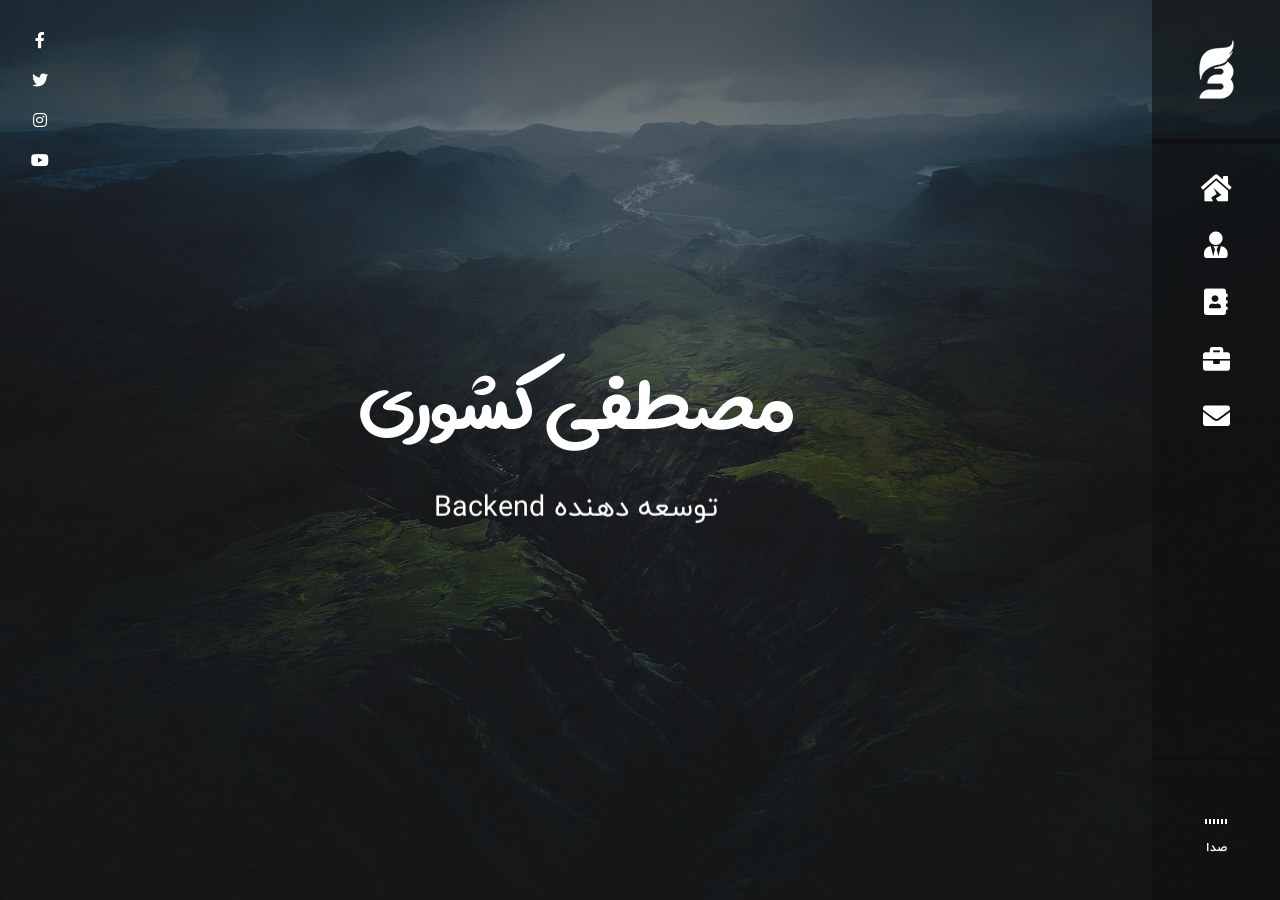
==== index.html @ 5ad23dbb "Initial commit" ====
<!DOCTYPE html>
<html dir="rtl" lang="fa">

<head>

    <!-- Meta -->
    <meta charset="UTF-8">
    <meta content="width=device-width, initial-scale=1.0" name="viewport">
    <meta content="ie=edge" http-equiv="X-UA-Compatible">

    <!-- Title -->
    <title>مصطفی کشوری | Mostafa Keshvary</title>

    <!-- CSS Plugins -->
    <link href="css/plugins/bootstrap.min.css" rel="stylesheet">
    <link href="css/plugins/font-awesome.css" rel="stylesheet">
    <link href="css/plugins/magnific-popup.css" rel="stylesheet">
    <link href="css/plugins/simplebar.css" rel="stylesheet">
    <link href="css/plugins/owl.carousel.min.css" rel="stylesheet">
    <link href="css/plugins/owl.theme.default.min.css" rel="stylesheet">
    <link href="css/plugins/jquery.animatedheadline.css" rel="stylesheet">

    <!-- CSS Base -->
    <link class="theme-st" href="css/style-dark.css" rel="stylesheet">

    <!-- Settings Style -->
    <link class="pos-nav" href="css/settings/right-nav.css" rel="stylesheet">
    <link class="box-bd" href="css/settings/box/box.css" rel="stylesheet">
    <link class="box-st" href="css/settings/box/circle.css" rel="stylesheet">
    <link class="box-tl" href="css/settings/title/title.css" rel="stylesheet">
    <link class="style-cl" href="css/settings/color/green-color.css" rel="stylesheet">

    <link href="setting/style-demo.css" rel="stylesheet">

    <!-- Icon and Color -->
    <link href="img/favicon.png" rel="shortcut icon" type="image/png">
    <meta content="#0e0f10" name="theme-color">

</head>

<body>

<!-- Preloader -->
<div id="preloader">
    <div class="loading-area">
        <div class="circle"></div>
    </div>
    <div class="left-side"></div>
    <div class="right-side"></div>
</div>

<!-- Main Site -->
<div id="home">
    <div id="about">
        <div id="resume">
            <div id="portfolio">
                <div id="blog">
                    <div id="contact">

                        <div class="header-mobile">
                            <a class="header-toggle"><i class="fas fa-bars"></i></a>
                        </div>

                        <!-- Left Block -->
                        <nav class="header-main" data-simplebar>

                            <!-- Logo -->
                            <div class="logo">
                                <img alt="" src="img/logo.png">
                            </div>

                            <ul>
                                <li data-position="top" data-tooltip="خانه">
                                    <a class="icon-h fas fa-house-damage" href="#home"></a>
                                </li>
                                <li data-position="top" data-tooltip="درباره">
                                    <a class="icon-a fas fa-user-tie" href="#about"></a>
                                </li>
                                <li data-position="top" data-tooltip="رزومه">
                                    <a class="icon-r fas fa-address-book" href="#resume"></a>
                                </li>
                                <li data-position="top" data-tooltip="نمونه‌کارها">
                                    <a class="icon-p fas fa-briefcase" href="#portfolio"></a>
                                </li>
                                <li data-position="bottom" data-tooltip="تماس">
                                    <a class="icon-c fas fa-envelope" href="#contact"></a>
                                </li>
                            </ul>

                            <!-- Sound wave -->
                            <a class="music-bg">
                                <div class="lines">
                                    <span></span>
                                    <span></span>
                                    <span></span>
                                    <span></span>
                                    <span></span>
                                    <span></span>
                                </div>
                                <p> صدا </p>
                            </a>
                        </nav>

                        <!-- Home Section -->
                        <div class="pt-home">

                            <div>
                                <div class="glitch"></div>
                            </div>

                            <section>

                                <!-- Banner -->
                                <div class="banner">
                                    <h1>مصطفی کشوری</h1>
                                    <p class="cd-headline rotate-1">
											<span class="cd-words-wrapper">
												<b class="is-visible">توسعه دهنده Backend</b>
												<b>فریلنسر</b>
											</span>
                                    </p>
                                </div>

                                <!-- Social -->
                                <div class="social">
                                    <ul>
                                        <li><a href="#"><i class="fab fa-facebook-f"></i></a></li>
                                        <li><a href="#"><i class="fab fa-twitter"></i></a></li>
                                        <li><a href="#"><i class="fab fa-instagram"></i></a></li>
                                        <li><a href="#"><i class="fab fa-youtube"></i></a></li>
                                    </ul>
                                </div>
                            </section>
                        </div>

                        <!-- About Section -->
                        <div class="page pt-about" data-simplebar>
                            <section class="container">

                                <!-- Section Title -->
                                <div class="header-page mt-70 mob-mt">
                                    <h2>درباره من</h2>
                                    <span></span>
                                </div>

                                <!-- Personal Info Start -->
                                <div class="row mt-100">

                                    <!-- Information Block -->
                                    <div class="col-lg-12 col-sm-12">
                                        <div class="info box-1">
                                            <div class="row">
                                                <div class="col-lg-3 col-sm-4">
                                                    <div class="photo">
                                                        <img alt="" src="img/user-photo.jpg">
                                                    </div>
                                                </div>
                                                <div class="col-lg-9 col-sm-8">
                                                    <h4>جان اسنو</h4>
                                                    <div class="loc">
                                                        <i class="fas fa-map-marked-alt"></i> تبریز، ایران
                                                    </div>
                                                    <p>لورم ایپسوم متن ساختگی با تولید سادگی نامفهوم از صنعت چاپ و با
                                                        استفاده از طراحان گرافیک است. چاپگرها و متون بلکه روزنامه و مجله
                                                        در ستون و سطرآنچنان که لازم است و برای شرایط فعلی تکنولوژی مورد
                                                        نیاز و کاربردهای متنوع با هدف بهبود ابزارهای کاربردی می باشد.
                                                        کتابهای زیادی در شصت و سه درصد گذشته، حال و آینده شناخت فراوان
                                                        جامعه
                                                    </p>
                                                    <p>لورم ایپسوم متن ساختگی با تولید سادگی نامفهوم از صنعت چاپ و با
                                                        استفاده از طراحان گرافیک است. چاپگرها و متون بلکه روزنامه و مجله
                                                        در ستون و سطرآنچنان
                                                    </p>
                                                </div>

                                                <!-- Icon Info -->
                                                <div class="col-lg-3 col-sm-4">
                                                    <div class="info-icon">
                                                        <i class="fas fa-award"></i>
                                                        <div class="desc-icon">
                                                            <h6>8 سال کار</h6>
                                                            <p>تجربه</p>
                                                        </div>
                                                    </div>
                                                </div>

                                                <!-- Icon Info -->
                                                <div class="col-lg-3 col-sm-4">
                                                    <div class="info-icon">
                                                        <i class="fas fa-certificate"></i>
                                                        <div class="desc-icon">
                                                            <h6>500+ پروژه</h6>
                                                            <p>اتمام یافته</p>
                                                        </div>
                                                    </div>
                                                </div>

                                                <!-- Icon Info -->
                                                <div class="col-lg-3 col-sm-4">
                                                    <div class="info-icon">
                                                        <i class="fas fa-user-astronaut"></i>
                                                        <div class="desc-icon">
                                                            <h6>فریلنس</h6>
                                                            <p>آماده</p>
                                                        </div>
                                                    </div>
                                                </div>
                                                <div class="col-lg-3 col-sm-12 pt-50">
                                                    <a class="btn-st" href="#">دریافت رزومه</a>
                                                </div>
                                            </div>
                                        </div>
                                    </div>
                                </div>

                                <!-- Interests Row Start -->
                                <div class="row mt-100">

                                    <!-- Header Block -->
                                    <div class="col-md-12">
                                        <div class="header-box mb-50">
                                            <h3>علایق من</h3>
                                        </div>
                                    </div>

                                    <div class="col-lg-12 col-sm-12">
                                        <div class="box-2">
                                            <div class="row">
                                                <!-- Interests Item -->
                                                <div class="col-lg-3 col-sm-6">
                                                    <div class="inter-icon">
                                                        <i class="fas fa-music"></i>
                                                        <div class="desc-inter">
                                                            <h6>موزیک</h6>
                                                        </div>
                                                    </div>
                                                </div>

                                                <!-- Interests Item -->
                                                <div class="col-lg-3 col-sm-6">
                                                    <div class="inter-icon">
                                                        <i class="fas fa-route"></i>
                                                        <div class="desc-inter">
                                                            <h6>گردشگری</h6>
                                                        </div>
                                                    </div>
                                                </div>

                                                <!-- Interests Item -->
                                                <div class="col-lg-3 col-sm-6">
                                                    <div class="inter-icon">
                                                        <i class="far fa-image"></i>
                                                        <div class="desc-inter">
                                                            <h6>تصاویر</h6>
                                                        </div>
                                                    </div>
                                                </div>

                                                <!-- Interests Item -->
                                                <div class="col-lg-3 col-sm-6">
                                                    <div class="inter-icon">
                                                        <i class="fas fa-film"></i>
                                                        <div class="desc-inter">
                                                            <h6>فیلم ها</h6>
                                                        </div>
                                                    </div>
                                                </div>

                                                <!-- Interests Item -->
                                                <div class="col-lg-3 col-sm-6">
                                                    <div class="inter-icon">
                                                        <i class="fas fa-space-shuttle"></i>
                                                        <div class="desc-inter">
                                                            <h6>فضا</h6>
                                                        </div>
                                                    </div>
                                                </div>

                                                <!-- Interests Item -->
                                                <div class="col-lg-3 col-sm-6">
                                                    <div class="inter-icon">
                                                        <i class="fas fa-book"></i>
                                                        <div class="desc-inter">
                                                            <h6>کتاب ها</h6>
                                                        </div>
                                                    </div>
                                                </div>

                                                <!-- Interests Item -->
                                                <div class="col-lg-3 col-sm-6">
                                                    <div class="inter-icon">
                                                        <i class="fas fa-gamepad"></i>
                                                        <div class="desc-inter">
                                                            <h6>بازی</h6>
                                                        </div>
                                                    </div>
                                                </div>

                                                <!-- Interests Item -->
                                                <div class="col-lg-3 col-sm-6">
                                                    <div class="inter-icon">
                                                        <i class="fas fa-tree"></i>
                                                        <div class="desc-inter">
                                                            <h6>جنگل</h6>
                                                        </div>
                                                    </div>
                                                </div>
                                            </div>
                                        </div>
                                    </div>
                                </div>

                                <!-- Service Row Start -->
                                <div class="row mt-100">

                                    <!-- Header Block -->
                                    <div class="col-md-12">
                                        <div class="header-box mb-50">
                                            <h3>خدمات</h3>
                                        </div>
                                    </div>

                                    <!-- Service Item -->
                                    <div class="col-lg-6 col-sm-6">
                                        <div class="service box-1 mb-40">
                                            <i class="fas fa-desktop"></i>
                                            <h4>طراحی وب</h4>
                                            <p>لورم ایپسوم متن ساختگی با تولید سادگی نامفهوم از صنعت چاپ و با استفاده از
                                                طراحان گرافیک است. چاپگرها</p>
                                        </div>
                                    </div>

                                    <!-- Service Item -->
                                    <div class="col-lg-6 col-sm-6">
                                        <div class="service box-2 mb-40">
                                            <i class="fas fa-cogs"></i>
                                            <h4>توسعه وب</h4>
                                            <p>لورم ایپسوم متن ساختگی با تولید سادگی نامفهوم از صنعت چاپ و با استفاده از
                                                طراحان گرافیک است. چاپگرها</p>
                                        </div>
                                    </div>

                                    <!-- Service Item -->
                                    <div class="col-lg-6 col-sm-6">
                                        <div class="service box-2 mb-40">
                                            <i class="fas fa-mobile-alt"></i>
                                            <h4>طراحی واکنشگرا</h4>
                                            <p>لورم ایپسوم متن ساختگی با تولید سادگی نامفهوم از صنعت چاپ و با استفاده از
                                                طراحان گرافیک است. چاپگرها</p>
                                        </div>
                                    </div>

                                    <!-- Service Item -->
                                    <div class="col-lg-6 col-sm-6">
                                        <div class="service box-1 mb-40">
                                            <i class="fas fa-medkit"></i>
                                            <h4>پشتیبانی سریع</h4>
                                            <p>لورم ایپسوم متن ساختگی با تولید سادگی نامفهوم از صنعت چاپ و با استفاده از
                                                طراحان گرافیک است. چاپگرها</p>
                                        </div>
                                    </div>
                                </div>

                                <!-- Testimonial Row Start -->
                                <div class="row testimonial mt-60">

                                    <!-- Header Block -->
                                    <div class="col-md-12">
                                        <div class="header-box mb-50">
                                            <h3>دیدگاه مشتریان</h3>
                                        </div>
                                    </div>

                                    <div class="owl-carousel owl-theme">

                                        <!-- Testimonail Item -->
                                        <div class="testimonial-item">
                                            <div class="media">
                                                <img alt="" src="img/testimonials/testimonial-1.jpg">
                                                <div class="content">
                                                    <h4>تونی استارک</h4>
                                                    <p>توسعه وب</p>
                                                </div>
                                                <ul class="rating">
                                                    <li><i class="far fa-star"></i></li>
                                                    <li><i class="far fa-star"></i></li>
                                                    <li><i class="far fa-star"></i></li>
                                                    <li><i class="far fa-star"></i></li>
                                                    <li><i class="far fa-star"></i></li>
                                                </ul>
                                            </div>
                                            <div class="comment pt-30">
                                                <p>
                                                    لورم ایپسوم متن ساختگی با تولید سادگی نامفهوم از صنعت چاپ و با
                                                    استفاده از طراحان گرافیک است. چاپگرها و متون بلکه روزنامه و مجله در
                                                    ستون و سطرآنچنان که لازم است و برای شرایط فعلی تکنولوژی مورد نیاز و
                                                    کاربردهای متنوع با هدف بهبود ابزارهای کاربردی می باشد. کتابهای
                                                </p>
                                            </div>
                                        </div>

                                        <!-- Testimonail Item -->
                                        <div class="testimonial-item">
                                            <div class="media">
                                                <img alt="" src="img/testimonials/testimonial-2.jpg">
                                                <div class="content">
                                                    <h4>استیو راجرز</h4>
                                                    <p>طراح رابط کاربری</p>
                                                </div>
                                                <ul class="rating">
                                                    <li><i class="far fa-star"></i></li>
                                                    <li><i class="far fa-star"></i></li>
                                                    <li><i class="far fa-star"></i></li>
                                                    <li><i class="far fa-star"></i></li>
                                                    <li><i class="far fa-star-half"></i></li>
                                                </ul>
                                            </div>
                                            <div class="comment pt-30">
                                                <p>
                                                    لورم ایپسوم متن ساختگی با تولید سادگی نامفهوم از صنعت چاپ و با
                                                    استفاده از طراحان گرافیک است. چاپگرها و متون بلکه روزنامه و مجله در
                                                    ستون و سطرآنچنان که لازم است و برای شرایط فعلی تکنولوژی مورد نیاز و
                                                    کاربردهای متنوع با هدف بهبود ابزارهای کاربردی می باشد. کتابهای
                                                </p>
                                            </div>
                                        </div>

                                        <!-- Testimonail Item -->
                                        <div class="testimonial-item">
                                            <div class="media">
                                                <img alt="" src="img/testimonials/testimonial-3.jpg">
                                                <div class="content">
                                                    <h4>اولیور کویین</h4>
                                                    <p>طراح رابط کاربری</p>
                                                </div>
                                                <ul class="rating">
                                                    <li><i class="far fa-star"></i></li>
                                                    <li><i class="far fa-star"></i></li>
                                                    <li><i class="far fa-star"></i></li>
                                                    <li><i class="far fa-star"></i></li>
                                                </ul>
                                            </div>
                                            <div class="comment pt-30">
                                                <p>
                                                    لورم ایپسوم متن ساختگی با تولید سادگی نامفهوم از صنعت چاپ و با
                                                    استفاده از طراحان گرافیک است. چاپگرها و متون بلکه روزنامه و مجله در
                                                    ستون و سطرآنچنان که لازم است و برای شرایط فعلی تکنولوژی مورد نیاز و
                                                    کاربردهای متنوع با هدف بهبود ابزارهای کاربردی می باشد. کتابهای
                                                </p>
                                            </div>
                                        </div>
                                    </div>
                                </div>

                                <!-- Price Row Start -->
                                <div class="row mt-100 mb-60">

                                    <!-- Header Block -->
                                    <div class="col-md-12">
                                        <div class="header-box mb-90">
                                            <h3>قیمت ها</h3>
                                        </div>
                                    </div>

                                    <!-- Price Item -->
                                    <div class="col-lg-4 col-sm-12">
                                        <div class="price box-1">
                                            <div class="head-price">
                                                <i class="fa fa-user"></i>
                                                <h4>پایه</h4>
                                            </div>
                                            <div class="body-price">
                                                <div class="price-plan">
                                                    <span class="period">ماهانه</span>
                                                    <span class="number">25,000</span>
                                                    <span class="currency">تومان</span>
                                                </div>
                                                <div class="list-price">
                                                    <ul>
                                                        <li>طراحی وب</li>
                                                        <li>توسعه وب</li>
                                                        <li class="disable">طراحی واکنشگرا</li>
                                                        <li class="disable">توسعه بازی</li>
                                                    </ul>
                                                </div>
                                            </div>
                                            <div class="footer-price">
                                                <a class="btn-st" href="#">هم اکنون بخرید</a>
                                            </div>
                                        </div>
                                    </div>

                                    <!-- Price Item -->
                                    <div class="col-lg-4 col-sm-12">
                                        <div class="price box-2">
                                            <div class="head-price">
                                                <i class="fa fa-briefcase"></i>
                                                <h4>استاندارد</h4>
                                            </div>
                                            <div class="body-price">
                                                <div class="price-plan">
                                                    <span class="period">ماهانه</span>
                                                    <span class="number">40,000</span>
                                                    <span class="currency">تومان</span>
                                                </div>
                                                <div class="list-price">
                                                    <ul>
                                                        <li>طراحی وب</li>
                                                        <li>توسعه وب</li>
                                                        <li>طراحی واکنشگرا</li>
                                                        <li class="disable">توسعه بازی</li>
                                                    </ul>
                                                </div>
                                            </div>
                                            <div class="footer-price">
                                                <a class="btn-st" href="#">هم اکنون بخرید</a>
                                            </div>
                                        </div>
                                    </div>

                                    <!-- Price Item -->
                                    <div class="col-lg-4 col-sm-12">
                                        <div class="price box-1">
                                            <div class="head-price">
                                                <i class="fa fa-globe"></i>
                                                <h4>طلایی</h4>
                                            </div>
                                            <div class="body-price">
                                                <div class="price-plan">
                                                    <span class="period">ماهانه</span>
                                                    <span class="number">55,000</span>
                                                    <span class="currency">تومان</span>
                                                </div>
                                                <div class="list-price">
                                                    <ul>
                                                        <li>طراحی وب</li>
                                                        <li>توسعه وب</li>
                                                        <li>طراحی واکنشگرا</li>
                                                        <li>توسعه بازی</li>
                                                    </ul>
                                                </div>
                                            </div>
                                            <div class="footer-price">
                                                <a class="btn-st" href="#">هم اکنون بخرید</a>
                                            </div>
                                        </div>
                                    </div>
                                </div>
                            </section>
                        </div>

                        <!-- Resume Section -->
                        <div class="page pt-resume" data-simplebar>
                            <section class="container">

                                <!-- Section Title -->
                                <div class="header-page mt-70 mob-mt">
                                    <h2>رزومه</h2>
                                    <span></span>
                                </div>

                                <!-- Experience & Education Row Start -->
                                <div class="row mt-100">

                                    <!-- Experience Column Start -->
                                    <div class="col-lg-6 col-sm-12">

                                        <!-- Header Block -->
                                        <div class="header-box mb-50">
                                            <h3>سوابق کاری</h3>
                                        </div>

                                        <div class="experience box-1">

                                            <!-- Experience Item -->
                                            <div class="item">
                                                <div class="main">
                                                    <h4>طراحی وب</h4>
                                                    <p><i class="far fa-calendar-alt"></i>1392 - 1394 | شرکت مایکروسافت
                                                    </p>
                                                </div>
                                                <p>لورم ایپسوم متن ساختگی با تولید سادگی نامفهوم از صنعت چاپ و با
                                                    استفاده از طراحان گرافیک است. چاپگرها و متون بلکه روزنامه و مجله در
                                                    ستون و سطرآنچنان که لازم است و برای شرایط فعلی تکنولوژی مورد نیاز و
                                                    کاربردهای</p>
                                            </div>

                                            <!-- Experience Item -->
                                            <div class="item">
                                                <div class="main">
                                                    <h4>توسعه رابط کاربری</h4>
                                                    <p><i class="far fa-calendar-alt"></i>1392 - 1394 | شرکت مایکروسافت
                                                    </p>
                                                </div>
                                                <p>لورم ایپسوم متن ساختگی با تولید سادگی نامفهوم از صنعت چاپ و با
                                                    استفاده از طراحان گرافیک است. چاپگرها و متون بلکه روزنامه و مجله در
                                                    ستون و سطرآنچنان که لازم است و برای شرایط فعلی تکنولوژی مورد نیاز و
                                                    کاربردهای</p>
                                            </div>

                                            <!-- Experience Item -->
                                            <div class="item">
                                                <div class="main">
                                                    <h4>توسعه وب</h4>
                                                    <p><i class="far fa-calendar-alt"></i>1392 - 1394 | شرکت مایکروسافت
                                                    </p>
                                                </div>
                                                <p>لورم ایپسوم متن ساختگی با تولید سادگی نامفهوم از صنعت چاپ و با
                                                    استفاده از طراحان گرافیک است. چاپگرها و متون بلکه روزنامه و مجله در
                                                    ستون و سطرآنچنان که لازم است و برای شرایط فعلی تکنولوژی مورد نیاز و
                                                    کاربردهای</p>
                                            </div>
                                        </div>
                                    </div>

                                    <!-- Education Column Start -->
                                    <div class="col-lg-6 col-sm-12">

                                        <!-- Header Block -->
                                        <div class="header-box mb-50 mob-box-mt">
                                            <h3>سوابق تحصیلی</h3>
                                        </div>

                                        <div class="experience box-2">

                                            <!-- Education Item -->
                                            <div class="item">
                                                <div class="main">
                                                    <h4>دکتری</h4>
                                                    <p><i class="far fa-calendar-alt"></i>1392 - 1394 | علوم کامپیوتر
                                                    </p>
                                                </div>
                                                <p>لورم ایپسوم متن ساختگی با تولید سادگی نامفهوم از صنعت چاپ و با
                                                    استفاده از طراحان گرافیک است. چاپگرها و متون بلکه روزنامه و مجله در
                                                    ستون و سطرآنچنان که لازم است و برای شرایط فعلی تکنولوژی مورد نیاز و
                                                    کاربردهای</p>
                                            </div>

                                            <!-- Education Item -->
                                            <div class="item">
                                                <div class="main">
                                                    <h4>فوق لیسانس</h4>
                                                    <p><i class="far fa-calendar-alt"></i>1394 - 1396 | علوم کامپیوتر
                                                    </p>
                                                </div>
                                                <p>لورم ایپسوم متن ساختگی با تولید سادگی نامفهوم از صنعت چاپ و با
                                                    استفاده از طراحان گرافیک است. چاپگرها و متون بلکه روزنامه و مجله در
                                                    ستون و سطرآنچنان که لازم است و برای شرایط فعلی تکنولوژی مورد نیاز و
                                                    کاربردهای</p>
                                            </div>

                                            <!-- Education Item -->
                                            <div class="item">
                                                <div class="main">
                                                    <h4>فارغ التحصیلی</h4>
                                                    <p><i class="far fa-calendar-alt"></i>1396 - 1398 | علوم کامپیوتر
                                                    </p>
                                                </div>
                                                <p>لورم ایپسوم متن ساختگی با تولید سادگی نامفهوم از صنعت چاپ و با
                                                    استفاده از طراحان گرافیک است. چاپگرها و متون بلکه روزنامه و مجله در
                                                    ستون و سطرآنچنان که لازم است و برای شرایط فعلی تکنولوژی مورد نیاز و
                                                    کاربردهای</p>
                                            </div>
                                        </div>
                                    </div>
                                </div>

                                <!-- Skills Row Start -->
                                <div class="row mt-100">

                                    <!-- Header Block -->
                                    <div class="col-md-12">
                                        <div class="header-box mb-50">
                                            <h3>مهارت ها</h3>
                                        </div>
                                    </div>
                                </div>

                                <div class="box-1 skills">
                                    <div class="row">
                                        <div class="col-md-6">

                                            <!-- Skill Item -->
                                            <div class="skill-item">
                                                <h4 class="progress-title">HTML5</h4>
                                                <div class="progress">
                                                    <div class="progress-bar" style="width:98%">
                                                        <div class="progress-value">98%</div>
                                                    </div>
                                                </div>
                                            </div>

                                            <!-- Skill Item -->
                                            <div class="skill-item">
                                                <h4 class="progress-title">CSS3</h4>
                                                <div class="progress">
                                                    <div class="progress-bar" style="width:85%">
                                                        <div class="progress-value">85%</div>
                                                    </div>
                                                </div>
                                            </div>

                                            <!-- Skill Item -->
                                            <div class="skill-item">
                                                <h4 class="progress-title">Javascript</h4>
                                                <div class="progress">
                                                    <div class="progress-bar" style="width:90%">
                                                        <div class="progress-value">90%</div>
                                                    </div>
                                                </div>
                                            </div>

                                            <!-- Skill Item -->
                                            <div class="skill-item">
                                                <h4 class="progress-title">طراح رابط کاربری</h4>
                                                <div class="progress">
                                                    <div class="progress-bar" style="width:77%">
                                                        <div class="progress-value">77%</div>
                                                    </div>
                                                </div>
                                            </div>
                                        </div>

                                        <div class="col-md-6">
                                            <div class="row">

                                                <!-- Skill Item -->
                                                <div class="col-lg-6 col-sm-6 skill-chart">
                                                    <div class="chart" data-bar-color="#fff" data-percent="80"> 80% <p>
                                                        PHP</p>
                                                    </div>
                                                </div>

                                                <!-- Skill Item -->
                                                <div class="col-lg-6 col-sm-6 skill-chart">
                                                    <div class="chart" data-bar-color="#fff" data-percent="70"> 70% <p>
                                                        Illustrator</p>
                                                    </div>
                                                </div>

                                                <!-- Skill Item -->
                                                <div class="col-lg-6 col-sm-6 skill-chart">
                                                    <div class="chart" data-bar-color="#fff" data-percent="60"> 60% <p>
                                                        فتوشاپ</p>
                                                    </div>
                                                </div>

                                                <!-- Skill Item -->
                                                <div class="col-lg-6 col-sm-6 skill-chart">
                                                    <div class="chart" data-bar-color="#fff" data-percent="90"> 90% <p>
                                                        AngularJS</p>
                                                    </div>
                                                </div>
                                            </div>
                                        </div>
                                    </div>
                                </div>

                                <!-- Work Process Row Start -->
                                <div class="row mt-100">

                                    <!-- Header Block -->
                                    <div class="col-md-12">
                                        <div class="header-box mb-50">
                                            <h3>پروسه کاری من</h3>
                                        </div>
                                    </div>
                                </div>

                                <div class="box-2 work-process mb-100">
                                    <div class="row">
                                        <div class="col-lg-4 col-sm-12 ltr">

                                            <!-- Working Process Item-->
                                            <div class="single-wp width-sm process-1">
                                                <p class="wp-step">01</p>
                                                <h4 class="wp-title">بررسی ایده</h4>
                                                <p>لورم ایپسوم متن ساختگی با تولید سادگی نامفهوم از صنعت چاپ و با
                                                    استفاده از طراحان</p>
                                            </div>

                                            <!-- Working Process Item-->
                                            <div class="single-wp width-sm process-2">
                                                <p class="wp-step">02</p>
                                                <h4 class="wp-title">ارائه طرح اولیه</h4>
                                                <p>لورم ایپسوم متن ساختگی با تولید سادگی نامفهوم از صنعت چاپ و با
                                                    استفاده از طراحان</p>
                                            </div>
                                        </div>

                                        <div class="col-lg-4 hidden-sm">

                                            <!-- Working Process Circle-->
                                            <div class="wp-circle">
                                                <h4>پروسه کاری</h4>
                                                <span class="dots top-l"></span>
                                                <span class="dots bottom-l"></span>
                                                <span class="dots top-r"></span>
                                                <span class="dots bottom-r"></span>
                                            </div>
                                        </div>

                                        <div class="col-lg-4 col-sm-12 rtl">

                                            <!-- Working Process Item-->
                                            <div class="single-wp width-sm process-3">
                                                <p class="wp-step">03</p>
                                                <h4 class="wp-title">طرح اولیه وب</h4>
                                                <p>لورم ایپسوم متن ساختگی با تولید سادگی نامفهوم از صنعت چاپ و با
                                                    استفاده از طراحان</p>
                                            </div>

                                            <!-- Working Process Item-->
                                            <div class="single-wp width-sm process-4">
                                                <p class="wp-step">04</p>
                                                <h4 class="wp-title">طرح نهایی</h4>
                                                <p>لورم ایپسوم متن ساختگی با تولید سادگی نامفهوم از صنعت چاپ و با
                                                    استفاده از طراحان</p>
                                            </div>
                                        </div>
                                    </div>
                                </div>
                            </section>
                        </div>

                        <!-- Portfolio Section -->
                        <div class="page pt-portfolio" data-simplebar>
                            <section class="container">

                                <!-- Section Title -->
                                <div class="header-page mt-70 mob-mt">
                                    <h2>نمونه‌کارها</h2>
                                    <span></span>
                                </div>

                                <!-- Portfolio Filter Row Start -->
                                <div class="row mt-100">
                                    <div class="col-lg-12 col-sm-12 portfolio-filter">
                                        <ul>
                                            <li class="active" data-filter="*">همه</li>
                                            <li data-filter=".brand">برند</li>
                                            <li data-filter=".design">طراحی</li>
                                            <li data-filter=".graphic">گرافیک</li>
                                        </ul>
                                    </div>
                                </div>

                                <!-- Portfolio Item Row Start -->
                                <div class="row portfolio-items mt-100 mb-100">

                                    <!-- Portfolio Item -->
                                    <div class="item col-lg-4 col-sm-6 graphic">
                                        <figure>
                                            <img alt="" src="img/portfolio/img-1.jpg">
                                            <figcaption>
                                                <h3>نام پروژه</h3>
                                                <p>گرافیک</p><i class="fas fa-image"></i>
                                                <a class="image-link" href="img/portfolio/img-1.jpg"></a>
                                            </figcaption>
                                        </figure>
                                    </div>

                                    <!-- Portfolio Item -->
                                    <div class="item col-lg-4 col-sm-6 design">
                                        <figure>
                                            <img alt="" src="img/portfolio/img-2.jpg">
                                            <figcaption>
                                                <h3>نام پروژه</h3>
                                                <p>طراحی</p><i class="fas fa-image"></i>
                                                <a class="image-link" href="img/portfolio/img-2.jpg"></a>
                                            </figcaption>
                                        </figure>
                                    </div>

                                    <!-- Portfolio Item -->
                                    <div class="item col-lg-4 col-sm-6 brand">
                                        <figure>
                                            <img alt="" src="img/portfolio/img-3.jpg">
                                            <figcaption>
                                                <h3>نام پروژه</h3>
                                                <p>گرافیک</p><i class="fas fa-video"></i>
                                                <a class="video-link" href="video/video-iframe.html"></a>
                                            </figcaption>
                                        </figure>
                                    </div>

                                    <!-- Portfolio Item -->
                                    <div class="item col-lg-4 col-sm-6 graphic">
                                        <figure>
                                            <img alt="" src="img/portfolio/img-4.jpg">
                                            <figcaption>
                                                <h3>نام پروژه</h3>
                                                <p>طراحی</p><i class="fas fa-image"></i>
                                                <a class="image-link" href="img/portfolio/img-4.jpg"></a>
                                            </figcaption>
                                        </figure>
                                    </div>

                                    <!-- Portfolio Item -->
                                    <div class="item col-lg-4 col-sm-6 design">
                                        <figure>
                                            <img alt="" src="img/portfolio/img-5.jpg">
                                            <figcaption>
                                                <h3>نام پروژه</h3>
                                                <p>طراحی</p><i class="fas fa-video"></i>
                                                <a class="video-link" href="video/video-iframe.html"></a>
                                            </figcaption>
                                        </figure>
                                    </div>

                                    <!-- Portfolio Item -->
                                    <div class="item col-lg-4 col-sm-6 brand">
                                        <figure>
                                            <img alt="" src="img/portfolio/img-6.jpg">
                                            <figcaption>
                                                <h3>نام پروژه</h3>
                                                <p>برند</p><i class="fas fa-image"></i>
                                                <a class="image-link" href="img/portfolio/img-6.jpg"></a>
                                            </figcaption>
                                        </figure>
                                    </div>

                                    <!-- Portfolio Item -->
                                    <div class="item col-lg-4 col-sm-6 graphic">
                                        <figure>
                                            <img alt="" src="img/portfolio/img-7.jpg">
                                            <figcaption>
                                                <h3>نام پروژه</h3>
                                                <p>برند</p><i class="fas fa-image"></i>
                                                <a class="image-link" href="img/portfolio/img-7.jpg"></a>
                                            </figcaption>
                                        </figure>
                                    </div>

                                    <!-- Portfolio Item -->
                                    <div class="item col-lg-4 col-sm-6 design">
                                        <figure>
                                            <img alt="" src="img/portfolio/img-8.jpg">
                                            <figcaption>
                                                <h3>نام پروژه</h3>
                                                <p>برند</p><i class="fas fa-image"></i>
                                                <a class="image-link" href="img/portfolio/img-8.jpg"></a>
                                            </figcaption>
                                        </figure>
                                    </div>

                                    <!-- Portfolio Item -->
                                    <div class="item col-lg-4 col-sm-6 brand">
                                        <figure>
                                            <img alt="" src="img/portfolio/img-9.jpg">
                                            <figcaption>
                                                <h3>نام پروژه</h3>
                                                <p>گرافیک</p><i class="fas fa-image"></i>
                                                <a class="image-link" href="img/portfolio/img-9.jpg"></a>
                                            </figcaption>
                                        </figure>
                                    </div>
                                </div>
                            </section>
                        </div>

                        <!-- Contact Section -->
                        <div class="page pt-contact" data-simplebar>
                            <section class="container">

                                <!-- Section Title -->
                                <div class="header-page mt-70 mob-mt">
                                    <h2>تماس</h2>
                                    <span></span>
                                </div>

                                <!-- Contact Info -->
                                <div class="box-2 contact-info">
                                    <div class="row">
                                        <div class="col-lg-4 col-sm-12 info">
                                            <i class="fas fa-paper-plane"></i>
                                            <p>example@example.com</p>
                                            <span>ایمیل</span>
                                        </div>
                                        <div class="col-lg-4 col-sm-12 info">
                                            <i class="fas fa-map-marker-alt"></i>
                                            <p>تبریز، فلکه دانشگاه، برج بلور، طبقه 567</p>
                                            <span>آدرس</span>
                                        </div>
                                        <div class="col-lg-4 col-sm-12 info">
                                            <i class="fas fa-phone"></i>
                                            <p><span class="ltr-text">(+98) 123 456 7890</span></p>
                                            <span>تلفن</span>
                                        </div>
                                    </div>
                                </div>

                                <!--Google Map Start-->
                                <div class="google-map box-1 mt-100 mb-100">
                                    <div class="row">
                                        <div class="col-lg-12">
                                            <div id="map">
                                                <iframe allowfullscreen
                                                        frameborder="0" height="450"
                                                        src="https://www.google.com/maps/embed?pb=!1m18!1m12!1m3!1d7915.525673176609!2d46.32542404246615!3d38.06389198146334!2m3!1f0!2f0!3f0!3m2!1i1024!2i768!4f13.1!3m3!1m2!1s0x0%3A0x0!2zMzjCsDAzJzUzLjgiTiA0NsKwMTknMzkuNCJF!5e0!3m2!1sen!2s!4v1545664085241"
                                                        style="border:0"
                                                        width="600"></iframe>
                                            </div>
                                        </div>
                                    </div>
                                </div>
                            </section>
                        </div>

                    </div>
                </div>
            </div>
        </div>
    </div>
</div>

<!-- All Script -->
<script src="js/jquery.min.js"></script>
<script src="js/isotope.pkgd.min.js"></script>
<script src="js/bootstrap.min.js"></script>
<script src="js/simplebar.js"></script>
<script src="js/owl.carousel.min.js"></script>
<script src="js/jquery.magnific-popup.min.js"></script>
<script src="js/jquery.animatedheadline.min.js"></script>
<script src="js/jquery.easypiechart.js"></script>
<script src="js/jquery.validation.js"></script>
<script src="js/tilt.js"></script>
<script src="js/main.js"></script>

<!-- Page Script -->
<script src="js/mgGlitch.min.js"></script>

<script>
    $(".glitch").mgGlitch({
        destroy: false,
        glitch: true,
        scale: true,
        blend: true,
        blendModeType: "hue",
        glitch1TimeMin: 200,
        glitch1TimeMax: 400,
        glitch2TimeMin: 10,
        glitch2TimeMax: 100
    });
</script>

<script src="setting/main-demo.js"></script>

</body>

</html>
---- css/plugins/simplebar.css ----
[data-simplebar] {
    position: relative;
    flex-direction: column;
    flex-wrap: wrap;
    justify-content: flex-start;
    align-content: flex-start;
    align-items: flex-start;
    width: inherit;
    height: inherit;
    max-width: inherit;
    max-height: inherit;
}

.simplebar-wrapper {
    overflow: hidden;
    width: inherit;
    height: inherit;
    max-width: inherit;
    max-height: inherit;
}

.simplebar-mask {
    direction: inherit;
    position: absolute;
    overflow: hidden;
    padding: 0;
    margin: 0;
    left: 0;
    top: 0;
    bottom: 0;
    right: 0;
    width: auto !important;
    height: auto !important;
    z-index: 0;
}

.simplebar-offset {
    direction: inherit !important;
    box-sizing: inherit !important;
    resize: none !important;
    position: absolute;
    top: 0;
    left: 0;
    bottom: 0;
    right: 0;
    padding: 0;
    margin: 0;
    -webkit-overflow-scrolling: touch;
}

.simplebar-content {
    direction: inherit;
    box-sizing: border-box !important;
    position: relative;
    display: block;
    height: 100%; /* Required for horizontal native scrollbar to not appear if parent is taller than natural height */
    width: auto;
    visibility: visible;
    overflow: scroll; /* Scroll on this element otherwise element can't have a padding applied properly */
    max-width: 100%; /* Not required for horizontal scroll to trigger */
    max-height: 100%; /* Needed for vertical scroll to trigger */
}

.simplebar-placeholder {
    max-height: 100%;
    max-width: 100%;
    width: 100%;
    pointer-events: none;
}

.simplebar-height-auto-observer-wrapper {
    box-sizing: inherit !important;
    height: 100%;
    width: inherit;
    max-width: 1px;
    position: relative;
    float: left;
    max-height: 1px;
    overflow: hidden;
    z-index: -1;
    padding: 0;
    margin: 0;
    pointer-events: none;
    flex-grow: inherit;
    flex-shrink: 0;
    flex-basis: 0;
}

.simplebar-height-auto-observer {
    box-sizing: inherit;
    display: block;
    opacity: 0;
    position: absolute;
    top: 0;
    left: 0;
    height: 1000%;
    width: 1000%;
    min-height: 1px;
    min-width: 1px;
    overflow: hidden;
    pointer-events: none;
    z-index: -1;
}

.simplebar-track {
    z-index: 1;
    position: absolute;
    right: 0;
    bottom: 0;
    pointer-events: none;
}

.simplebar-scrollbar {
    position: absolute;
    right: 2px;
    width: 7px;
    min-height: 10px;
}

.simplebar-scrollbar:before {
    position: absolute;
    content: "";
    background: black;
    border-radius: 7px;
    left: 0;
    right: 0;
    opacity: 0;
    transition: opacity 0.2s linear;
}

.simplebar-track .simplebar-scrollbar.simplebar-visible:before {
    /* When hovered, remove all transitions from drag handle */
    opacity: 0.5;
    transition: opacity 0s linear;
}

.simplebar-track.simplebar-vertical {
    top: 0;
    width: 11px;
}

.simplebar-track.simplebar-vertical .simplebar-scrollbar:before {
    top: 2px;
    bottom: 2px;
}

.simplebar-track.simplebar-horizontal {
    left: 0;
    height: 11px;
}

.simplebar-track.simplebar-horizontal .simplebar-scrollbar:before {
    height: 100%;
    left: 2px;
    right: 2px;
}

.simplebar-track.simplebar-horizontal .simplebar-scrollbar {
    right: auto;
    left: 0;
    top: 2px;
    height: 7px;
    min-height: 0;
    min-width: 10px;
    width: auto;
}

/* Rtl support */
[data-simplebar-direction="rtl"] .simplebar-track.simplebar-vertical {
    right: auto;
    left: 0;
}

.hs-dummy-scrollbar-size {
    direction: rtl;
    position: fixed;
    opacity: 0;
    visibility: hidden;
    height: 500px;
    width: 500px;
    overflow-y: hidden;
    overflow-x: scroll;
}
---- css/style-dark.css ----
/* -----------------------------------------------
				CSS Styles Dark
--------------------------------------------------

    Template Name: Baha - Personal Portfolio Template

--------------------------------------------------

Table of Content

	1. Body and Core Css
	2. Section Css
	3. Menu Css
	4. Home Section
	5. About Section
	6. Resume Section
	7. Portfolio Section
	8. Blog Section
	9. Contact Section
	10. Blog Page Css
	11. Blog List Css
	12. Preloader Css
	13. Tooltip Css
	14. Responsible Css
	15. Animation Css

----------------------------------- */

/* -----------------------------------
		1. Body and Core Css
----------------------------------- */

@import url("font/primary-iran-yekan.css");
@import url("font/secondary-aviny.css");

* {
    margin: 0;
    padding: 0;
    font-family: inherit;
    outline: none !important;
    list-style: none !important;
    text-decoration: none !important;
}

*:after,
*:before {
    -webkit-box-sizing: border-box;
    box-sizing: border-box;
    padding: 0;
    margin: 0;
}

body {
    direction: rtl;
    font-family: "primary-font", "segoe ui", "tahoma";
    font-size: 14px;
    color: #fff;
    overflow: hidden;
    background-color: #0e0f10;
    -webkit-font-smoothing: antialiased;
    -moz-osx-font-smoothing: grayscale;
}

.ltr-text {
    display: inline-block;
    direction: ltr;
}

.primary-font {
    font-family: "primary-font", "segoe ui", "tahoma" !important;
}

.secondary-font {
    font-family: "secondary-font", "primary-font", "segoe ui", "tahoma" !important;
}

a {
    color: #fff;
    -webkit-transition: all .3s ease-in-out;
    transition: all .3s ease-in-out;
}

a:hover,
a:focus {
    color: #fff;
}

h1,
h2,
h3,
h4,
h5,
h6 {
    margin: 0;
    padding: 0;
    color: #fff;
    font-weight: 700;
    font-family: "secondary-font", "primary-font", "segoe ui", "tahoma";
    line-height: 1.85;
}

p {
    line-height: 2;
}

h1 {
    font-size: 70px;
}

h2 {
    font-size: 35px;
}

h3 {
    font-size: 26px;
}

h4 {
    font-size: 18px;
}

i, em {
    font-style: normal;
}

img {
    max-width: 100%;
}

blockquote {
    position: relative;
    padding: 30px;
    background-color: rgba(0, 0, 0, .5);
}

blockquote span {
    display: block;
    font-size: 14px;
    margin-top: 20px;
}

blockquote span img {
    width: 40px;
    height: 40px;
    margin-left: 10px;
    -webkit-border-radius: 50%;
    border-radius: 50%;
}

/* Button Style */
.btn-st {
    position: relative;
    display: inline-block;
    color: #fff;
    cursor: pointer;
    font-size: 18px;
    font-weight: 300;
    background-color: transparent;
    border: none;
    z-index: 2;
}

.btn-st:before {
    content: '';
    position: absolute;
    width: 40%;
    height: 200%;
    top: -50%;
    right: -15%;
    background: #0e0f10;
    padding: 0px;
    -webkit-border-radius: 10px;
    border-radius: 10px;
    z-index: -1;
    -webkit-transition: all .3s ease-in-out;
    transition: all .3s ease-in-out;
}

.btn-st:after {
    content: '';
    position: absolute;
    width: 110%;
    height: 10%;
    top: 105%;
    right: -5%;
    background: #fff;
    padding: 0px;
    z-index: 0;
    -webkit-transition: all .3s ease-in-out;
    transition: all .3s ease-in-out;
}

.btn-st:hover:before {
    -webkit-border-radius: 0;
    border-radius: 0;
    -webkit-transform: translateX(-120%) scaleX(3) scaleY(0.8);
    transform: translateX(-120%) scaleX(3) scaleY(0.8);
}

.btn-st:hover:after {
    -webkit-transform: translateX(55%) translateY(-550%) rotate(-90deg) scaleX(0.3);
    transform: translateX(55%) translateY(-550%) rotate(-90deg) scaleX(0.3);
}

.pt-about .price .footer-price .btn-st:before,
.pt-blog .blog-item .blog-btn .btn-st:before {
    height: 165%;
    top: -30%;
}

.pt-about .price .footer-price .btn-st,
.pt-blog .blog-item .blog-btn .btn-st {
    font-size: 16px;
}

/* Music Bg */
.music-bg {
    display: block;
    cursor: pointer;
    padding: 40px 0;
    text-align: center;
    border-color: #0e0f10;
    border-top: 5px solid #0e0f10;
    visibility: hidden;
    z-index: 10;
    -webkit-transition: all .3s ease;
    transition: all 0.3s ease;
}

.music-bg p {
    margin: 0;
    font-size: 13px;
    font-weight: 700;
}

.music-bg .lines {
    display: flex;
    width: 24px;
    height: 24px;
    margin: 0 auto 10px;
    align-items: flex-end;
}

.music-bg .lines span {
    display: inline-flex;
    margin: 0px 1px;
    width: 7px;
    height: 5px;
    background: #fff;
}

.audio-on .music-bg .lines span:nth-child(1) {
    -webkit-animation: musicline 2s 0.5s ease-out alternate infinite;
    animation: musicline 2s 0.5s ease-out alternate infinite;
}

.audio-on .music-bg .lines span:nth-child(2) {
    -webkit-animation: musicline 2s 1s ease-out alternate infinite;
    animation: musicline 2s 1s ease-out alternate infinite;
}

.audio-on .music-bg .lines span:nth-child(3) {
    -webkit-animation: musicline 2s 1.5s ease-out alternate infinite;
    animation: musicline 2s 1.5s ease-out alternate infinite;
}

.audio-on .music-bg .lines span:nth-child(4) {
    -webkit-animation: musicline 2s 0.25s ease-out alternate infinite;
    animation: musicline 2s 0.25s ease-out alternate infinite;
}

.audio-on .music-bg .lines span:nth-child(5) {
    -webkit-animation: musicline 2s 0.75s ease-out alternate infinite;
    animation: musicline 2s 0.75s ease-out alternate infinite;
}

.audio-on .music-bg .lines span:nth-child(6) {
    -webkit-animation: musicline 2s 1.25s ease-out alternate infinite;
    animation: musicline 2s 1.25s ease-out alternate infinite;
}

/* ---------- Margin & Padding --------- */

.mt-0 {
    margin-top: 0 !important;
}

.mt-5 {
    margin-top: 5px !important;
}

.mt-10 {
    margin-top: 10px !important;
}

.mt-15 {
    margin-top: 15px !important;
}

.mt-20 {
    margin-top: 20px !important;
}

.mt-25 {
    margin-top: 25px !important;
}

.mt-30 {
    margin-top: 30px !important;
}

.mt-35 {
    margin-top: 35px !important;
}

.mt-40 {
    margin-top: 40px !important;
}

.mt-45 {
    margin-top: 45px !important;
}

.mt-50 {
    margin-top: 50px !important;
}

.mt-55 {
    margin-top: 55px !important;
}

.mt-60 {
    margin-top: 60px !important;
}

.mt-65 {
    margin-top: 65px !important;
}

.mt-70 {
    margin-top: 70px !important;
}

.mt-75 {
    margin-top: 75px !important;
}

.mt-80 {
    margin-top: 80px !important;
}

.mt-85 {
    margin-top: 85px !important;
}

.mt-90 {
    margin-top: 90px !important;
}

.mt-95 {
    margin-top: 95px !important;
}

.mt-100 {
    margin-top: 100px !important;
}

/* Custom Margin Bottom */
.mb-0 {
    margin-bottom: 0 !important;
}

.mb-5 {
    margin-bottom: 5px !important;
}

.mb-10 {
    margin-bottom: 10px !important;
}

.mb-15 {
    margin-bottom: 15px !important;
}

.mb-20 {
    margin-bottom: 20px !important;
}

.mb-25 {
    margin-bottom: 25px !important;
}

.mb-30 {
    margin-bottom: 30px !important;
}

.mb-35 {
    margin-bottom: 35px !important;
}

.mb-40 {
    margin-bottom: 40px !important;
}

.mb-45 {
    margin-bottom: 45px !important;
}

.mb-50 {
    margin-bottom: 50px !important;
}

.mb-55 {
    margin-bottom: 55px !important;
}

.mb-60 {
    margin-bottom: 60px !important;
}

.mb-65 {
    margin-bottom: 65px !important;
}

.mb-70 {
    margin-bottom: 70px !important;
}

.mb-75 {
    margin-bottom: 75px !important;
}

.mb-80 {
    margin-bottom: 80px !important;
}

.mb-85 {
    margin-bottom: 85px !important;
}

.mb-90 {
    margin-bottom: 90px !important;
}

.mb-95 {
    margin-bottom: 95px !important;
}

.mb-100 {
    margin-bottom: 100px !important;
}

.m-0 {
    margin: 0px !important;
}

/* Custom Padding top */
.pt-0 {
    padding-top: 0 !important;
}

.pt-5 {
    padding-top: 5px !important;
}

.pt-10 {
    padding-top: 10px !important;
}

.pt-15 {
    padding-top: 15px !important;
}

.pt-20 {
    padding-top: 20px !important;
}

.pt-25 {
    padding-top: 25px !important;
}

.pt-30 {
    padding-top: 30px !important;
}

.pt-35 {
    padding-top: 35px !important;
}

.pt-40 {
    padding-top: 40px !important;
}

.pt-45 {
    padding-top: 45px !important;
}

.pt-50 {
    padding-top: 50px !important;
}

.pt-55 {
    padding-top: 55px !important;
}

.pt-60 {
    padding-top: 60px !important;
}

.pt-65 {
    padding-top: 65px !important;
}

.pt-70 {
    padding-top: 70px !important;
}

.pt-75 {
    padding-top: 75px !important;
}

.pt-80 {
    padding-top: 80px !important;
}

.pt-85 {
    padding-top: 85px !important;
}

.pt-90 {
    padding-top: 90px !important;
}

.pt-95 {
    padding-top: 95px !important;
}

.pt-100 {
    padding-top: 100px !important;
}

/* Custom Padding top */
.pb-0 {
    padding-bottom: 0 !important;
}

.pb-5 {
    padding-bottom: 5px !important;
}

.pb-10 {
    padding-bottom: 10px !important;
}

.pb-15 {
    padding-bottom: 15px !important;
}

.pb-20 {
    padding-bottom: 20px !important;
}

.pb-25 {
    padding-bottom: 25px !important;
}

.pb-30 {
    padding-bottom: 30px !important;
}

.pb-35 {
    padding-bottom: 35px !important;
}

.pb-40 {
    padding-bottom: 40px !important;
}

.pb-45 {
    padding-bottom: 45px !important;
}

.pb-50 {
    padding-bottom: 50px !important;
}

.pb-55 {
    padding-bottom: 55px !important;
}

.pb-60 {
    padding-bottom: 60px !important;
}

.pb-65 {
    padding-bottom: 65px !important;
}

.pb-70 {
    padding-bottom: 70px !important;
}

.pb-75 {
    padding-bottom: 75px !important;
}

.pb-80 {
    padding-bottom: 80px !important;
}

.pb-85 {
    padding-bottom: 85px !important;
}

.pb-90 {
    padding-bottom: 90px !important;
}

.pb-95 {
    padding-bottom: 95px !important;
}

.pb-100 {
    padding-bottom: 100px !important;
}

.p-0 {
    padding: 0 !important;
}

/* -----------------------------------
		3. Section Css
----------------------------------- */
/* Addition Background */
.addition-bg {
    position: absolute;
    width: 100%;
    height: 100%;
    top: 0;
    right: 0;
    overflow: hidden;
    z-index: -1;
}

/* Fullscreen Slider */
.slide-kenburns-bg {
    position: relative;
    width: 100%;
    height: 100%;
    top: 0;
    right: 0;
    overflow: hidden;
    z-index: 0;
}

.slide-kenburns {
    position: absolute;
    width: 100%;
    height: 100%;
    top: 0;
    right: 0;
    -webkit-animation: kenburnsSlide 18s linear infinite 0s;
    animation: kenburnsSlide 18s linear infinite 0s;
    opacity: 0;
}

.slide-kenburns-1 {
    background-image: url(../img/slider/slide-1.jpg);
}

.slide-kenburns-2 {
    background-image: url(../img/slider/slide-2.jpg);
}

.slide-kenburns-3 {
    background-image: url(../img/slider/slide-3.jpg);
}

.slide-kenburns-1,
.slide-kenburns-2,
.slide-kenburns-3 {
    background-repeat: no-repeat;
    background-position: center;
    -webkit-background-size: cover;
    background-size: cover;
}

.slide-kenburns-1 {
    opacity: 1;
}

.slide-kenburns-2 {
    -webkit-animation-delay: 6s;
    animation-delay: 6s;
}

.slide-kenburns-3 {
    -webkit-animation-delay: 12s;
    animation-delay: 12s;
}

/* YouTube Video */
#video-container {
    position: absolute;
    display: block;
    width: 100%;
    height: 100%;
    top: 0;
    right: 0;
    left: 0;
    bottom: 0;
    z-index: 0;
}

/* Html Video */
.html-video-container {
    position: absolute;
    top: 50%;
    right: 50%;
    width: auto;
    min-width: 100%;
    height: auto;
    min-height: 100%;
    background: #000;
    -webkit-transform: translate(50%, -50%);
    transform: translate(50%, -50%);
    z-index: 0;
}

/* Particles */
#particles-js {
    position: absolute;
    top: 0;
    left: 0;
    bottom: 0;
    right: 0;
}

/* Glitch */
.glitch {
    position: absolute;
    width: 100%;
    height: 100%;
    top: 0;
    right: 0;
    background-image: url('../img/home-bg.jpg');
    -webkit-background-size: cover;
    background-size: cover;
    background-position: center;
    z-index: -1 !important;
}

/* Background Lines */
.bg-lines {
    position: absolute;
    height: 100%;
    width: 80vw;
    top: 0;
    right: 0;
    left: 0;
    margin: auto;
}

.bg-lines .bg-line {
    position: absolute;
    height: 100%;
    width: 1px;
    top: 0;
    right: 50%;
    background: rgba(255, 255, 255, 0.1);
    overflow: hidden;
}

.bg-lines .bg-line::after {
    content: "";
    display: block;
    position: absolute;
    height: 15vh;
    width: 100%;
    top: -50%;
    right: 0;
    background: linear-gradient(to bottom, rgba(255, 255, 255, 0) 0%, #ffffff 75%, #ffffff 100%);
    -webkit-animation: run 7s 0s infinite;
    animation: run 7s 0s infinite;
    -webkit-animation-fill-mode: forwards;
    animation-fill-mode: forwards;
    -webkit-animation-timing-function: cubic-bezier(0.4, 0.26, 0, 0.97);
    animation-timing-function: cubic-bezier(0.4, 0.26, 0, 0.97);
}

.bg-lines .bg-line:nth-child(1) {
    margin-right: -50%;
}

.bg-lines .bg-line:nth-child(1)::after {
    -webkit-animation-delay: 2s;
    animation-delay: 2s;
}

.bg-lines .bg-line:nth-child(3) {
    margin-right: -25%;
}

.bg-lines .bg-line:nth-child(3)::after {
    -webkit-animation-delay: 1.5s;
    animation-delay: 1.5s;
}

.bg-lines .bg-line:nth-child(4) {
    margin-right: 25%;
}

.bg-lines .bg-line:nth-child(4)::after {
    -webkit-animation-delay: 1.5s;
    animation-delay: 1.5s;
}

.bg-lines .bg-line:nth-child(5) {
    margin-right: 50%;
}

.bg-lines .bg-line:nth-child(5)::after {
    -webkit-animation-delay: 2s;
    animation-delay: 2s;
}

.page {
    position: fixed;
    width: 90%;
    height: 100%;
    color: #fff;
    margin: 0;
    padding: 0;
    overflow: auto;
    -webkit-transition: all .6s cubic-bezier(.5, .2, .2, 1.1);
    transition: all .6s cubic-bezier(.5, .2, .2, 1.1);
}

#about:target .pt-home,
#resume:target .pt-home,
#portfolio:target .pt-home,
#blog:target .pt-home,
#contact:target .pt-home {
    -webkit-filter: blur(3px);
    -webkit-transition: all .5s ease;
    transition: all .5s ease;
}

.pt-about,
.pt-resume,
.pt-portfolio,
.pt-blog,
.pt-contact {
    background-color: #0e0f10;
}

#about:target .pt-about,
#resume:target .pt-resume,
#portfolio:target .pt-portfolio,
#blog:target .pt-blog,
#contact:target .pt-contact {
    -webkit-transition-delay: .3s;
    transition-delay: .3s;
}

.page .header-page {
    position: relative;
    text-align: center;
}

.page .header-page:after,
.page .header-page:before {
    content: '';
    position: absolute;
    width: 30px;
    height: 1px;
    right: calc(50% - 46px);
    bottom: -19px;
    background-color: #fff;
}

.page .header-page:before {
    right: calc(50% + 16px);
}

.page .header-page span {
    position: absolute;
    width: 35px;
    height: 17px;
    right: calc(50% - 17px);
    margin-top: 10px;
}

.page .header-page span:before,
.page .header-page span:after {
    content: '';
    position: absolute;
    width: 16px;
    height: 16px;
    top: 0;
    right: 0;
    border: 2px solid #fff;
    -webkit-border-radius: 50px 50px 50px 0;
    border-radius: 50px 50px 50px 0;
    -webkit-transform: rotate(45deg);
    transform: rotate(45deg);
}

.page .header-page span:after {
    right: auto;
    left: 0;
    -webkit-border-radius: 50px 50px 0 50px;
    border-radius: 50px 50px 0 50px;
    -webkit-transform: rotate(-45deg);
    transform: rotate(-45deg);
}

.page .header-box,
.blog-page .header-box {
    position: relative;
    text-align: center;
}

.page .header-box:before,
.blog-page .header-box:before {
    content: '';
    position: absolute;
    width: 14px;
    height: 14px;
    right: calc(50% - 7px);
    bottom: -16px;
    -webkit-border-radius: 50%;
    border-radius: 50%;
    border: 3px solid #fff;
}

.page .header-box h3:before,
.blog-page .header-box h3:before {
    content: '';
    position: absolute;
    width: 30px;
    height: 1px;
    right: calc(50% - 45px);
    bottom: -10px;
    background-color: #fff;
}

.page .header-box h3:after,
.blog-page .header-box h3:after {
    content: '';
    position: absolute;
    width: 30px;
    height: 1px;
    right: calc(50% + 15px);
    bottom: -10px;
    background-color: #fff;
}

.page .box-1,
.page .box-2,
.blog-page .box {
    position: relative;
    padding: 30px;
    background-color: #070708;
    -webkit-transition: all .3s ease-in-out;
    transition: all .3s ease-in-out;
}

.page .box-1:hover,
.page .box-2:hover,
.blog-page .box:hover {
    -webkit-transform: translateY(-5px);
    transform: translateY(-5px);
}

blockquote:after,
.page .box-1:after,
.page .box-2:after,
.blog-page .box:after,
.pt-about .testimonial-item:after,
.pt-blog .blog-item:after,
.blog-list .blog-post .content .thumbnail:after,
.blog-page .blog-comments ul li ul:after {
    border-top: 35px solid #0e0f10;
}

.pt-about .info .photo:after,
.pt-contact #map:after {
    border-top: 25px solid #070708;
}

.page .box-2:after {
    border-bottom: 35px solid #0e0f10;
}

blockquote:before,
.page .box-1:before,
.page .box-2:before,
.blog-page .box:before,
.pt-about .testimonial-item:before,
.pt-blog .blog-item:before,
.blog-list .blog-post .content .thumbnail:before,
.blog-page .blog-comments ul li ul:before {
    border-bottom: 35px solid #0e0f10;
}

.pt-about .info .photo:before,
.pt-contact #map:before {
    border-bottom: 25px solid #070708;
}

.page .box-2:before {
    border-bottom: 35px solid #0e0f10;
}

.pt-about .inter-icon:after,
.btn-st-item:after {
    border-top: 15px solid #070708;
}

.pt-about .inter-icon:before,
.btn-st-item:before {
    border-bottom: 15px solid #070708;
}

.blog-list .side-left .tags ul li a:after {
    border-top: 15px solid #0e0f10;
}

.blog-list .side-left .tags ul li a:before {
    border-bottom: 15px solid #0e0f10;
}

.pt-portfolio .portfolio-filter ul:after {
    border-top: 100px solid #0e0f10;
}

.pt-portfolio .portfolio-filter ul:before {
    border-bottom: 100px solid #0e0f10;
}

/* ------------------------------
		3. Menu Css
------------------------------ */

.header-main {
    position: fixed;
    width: 10%;
    height: 100%;
    top: 0;
    overflow: auto;
    overflow-x: hidden;
    background-color: rgba(14, 15, 16, .6);
    z-index: 99;
}

.header-main ul li {
    display: flex;
    align-items: center;
    justify-content: center;
    font-size: 27px;
    margin: 30px 0;
    -webkit-transition: all 0.3s ease-in-out;
    transition: all 0.3s ease-in-out;
}

.header-main ul li span.active {
    color: #fff;
}

#about:target .header-main ul li a,
#resume:target .header-main ul li a,
#portfolio:target .header-main ul li a,
#blog:target .header-main ul li a,
#contact:target .header-main ul li a {
    -webkit-transform: scale(.8);
    transform: scale(.8);
}

#about:target .icon-a,
#resume:target .icon-r,
#portfolio:target .icon-p,
#blog:target .icon-b,
#contact:target .icon-c {
    color: #fff;
    -webkit-transform: scale(1.3) !important;
    transform: scale(1.3) !important;
}

/* Logo */
.header-main .logo {
    text-align: center;
    padding: 40px 0;
    border-left-color: #0e0f10;
    border-bottom: 5px solid #0e0f10;
}

.header-mobile {
    position: fixed;
    top: 0;
    right: 0;
    height: 50px;
    width: 100%;
    background-color: #070708;
    -webkit-box-shadow: 0 0px 50px 0 #000;
    box-shadow: 0 0px 50px 0 #000;
    z-index: 10;
    display: none;
    -webkit-transition: all .3s ease-in-out;
    transition: all .3s ease-in-out;
}

.header-mobile h2 {
    float: right;
    color: #fff;
    font-size: 24px;
    line-height: 50px;
    white-space: nowrap;
    margin-right: 15px;
}

.header-mobile .header-toggle {
    font-size: 20px;
    line-height: 48px;
    height: 50px;
    cursor: pointer;
    width: 50px;
    text-align: center;
}

.header-mobile .header-toggle i {
    color: #fff;
    vertical-align: middle;
}

/* ------------------------------
		4. Home Section
------------------------------ */

.pt-home {
    position: absolute;
    width: 100%;
    height: 100%;
    margin: 0;
    padding: 0;
    overflow: hidden;
    -webkit-background-size: cover;
    background-size: cover;
    background-position: center;
}

.pt-home:before {
    content: '';
    position: absolute;
    top: 0;
    right: 0;
    left: 0;
    bottom: 0;
    opacity: .5;
    background-color: #12171b;
}

.pt-home .banner {
    position: absolute;
    width: 90%;
    top: 50%;
    color: #fff;
    text-align: center;
    -webkit-transform: translateY(-50%);
    transform: translateY(-50%);
}

.pt-home .banner h1 {
    color: #fff;
    margin-bottom: 15px;
}

.pt-home .banner p {
    color: #fff;
    font-size: 30px;
    margin-bottom: 2rem;
}

/* Social */
.pt-home .social {
    position: absolute;
    width: 40px;
    top: 20px;
    z-index: 1;
}

.pt-home .social ul {
    margin: 0;
}

.pt-home .social ul li {
    display: inline-block;
}

.pt-home .social ul li i {
    color: #fff;
    width: 40px;
    height: 40px;
    font-size: 16px;
    line-height: 40px;
    text-align: center;
    -webkit-transition: all .5s ease;
    transition: all .5s ease;
}

.pt-home .social ul li i:hover {
    color: #fff;
    -webkit-transform: scale(1.3);
    transform: scale(1.3);
}

/* Language */
.pt-home .lang {
    position: absolute;
    bottom: 30px;
    z-index: 1;
}

.pt-home .lang ul {
    margin: 0;
}

.pt-home .lang ul li {
    display: inline-block;
    margin: 0 10px;
}

.pt-home .lang ul li a {
    color: #a0a0a0;
    font-size: 11px;
    -webkit-transition: all .5s ease;
    transition: all .5s ease;
}

.pt-home .lang ul li a:hover {
    color: #fff;
}

.pt-home .lang ul li a.active {
    color: #fff;
    border-bottom: 1px solid #fff;
}

/* ---------------------------------
		5. About Section
--------------------------------- */

/* User Info Block */
.pt-about .info .loc {
    font-size: 12px;
    color: #fff;
    padding-top: 15px;
    padding-bottom: 15px;
}

.pt-about .info p {
    font-size: 14px;
}

.pt-about .info-icon {
    padding-top: 45px
}

.pt-about .info-icon i {
    display: flex;
    float: right;
    width: 45px;
    height: 45px;
    align-items: center;
    justify-content: center;
    color: #fff;
    background: #0e0f10;
    font-size: 20px;
    -webkit-border-radius: 100%;
    border-radius: 100%;
    border: 1px solid #fff;
    margin-left: 15px;
}

.pt-about .desc-icon h6 {
    font-size: 15px;
    font-weight: 400;
    margin-top: -2px;
}

.pt-about .desc-icon p {
    color: #fff;
    font-size: 12px;
    line-height: 21px;
}

.pt-about .desc-icon {
    padding-right: 15px;
}

/* My Interests */
.pt-about .inter-icon {
    position: relative;
    background: #0e0f10;
    margin: 20px 0;
    padding: 12px;
    -webkit-transition: all .3s ease-in-out;
    transition: all .3s ease-in-out;
}

.pt-about .inter-icon:hover {
    background: #070708;
}

.pt-about .inter-icon i {
    position: relative;
    width: 30px;
    float: right;
    display: flex;
    align-items: center;
    justify-content: center;
    color: #fff;
    font-size: 20px;
    margin-left: 30px;
    line-height: 27px;
}

.pt-about .inter-icon i:after {
    content: '';
    position: absolute;
    width: 2px;
    height: 51px;
    right: 41px;
    background-color: #070708;
    top: -12px;
}

.pt-about .desc-inter h6 {
    font-size: 15px;
    font-weight: 300;
    font-family: inherit;
    line-height: 1.8;
}

/* Service Block */
.pt-about .service {
    text-align: center;
}

.pt-about .service i {
    position: relative;
    width: 70px;
    height: 70px;
    font-size: 25px;
    line-height: 70px;
    color: #fff;
    background-color: #0e0f10;
    -webkit-border-radius: 50%;
    border-radius: 50%;
}

.pt-about .service:hover i:after {
    content: '';
    position: absolute;
    width: 60px;
    height: 60px;
    top: 5px;
    right: calc(50% - 30px);
    -webkit-border-radius: 100%;
    border-radius: 100%;
    border: 1px solid #fff;
    -webkit-animation: zoomIn .3s ease;
    animation: zoomIn .3s ease;
}

.pt-about .service h4 {
    padding-top: 20px;
    padding-bottom: 20px;
}

/* Testimonial Block*/
.pt-about .testimonial-item {
    position: relative;
    padding: 30px;
    margin: 0 15px;
    background-color: rgba(0, 0, 0, .5);
}

.pt-about .testimonial-item img {
    width: 80px;
    margin-left: 20px;
    -webkit-border-radius: 50%;
    border-radius: 50%;
}

.pt-about .testimonial-item .content {
    padding-top: 15px;
}

.pt-about .testimonial-item .content p {
    color: #777;
    font-size: 13px;
    font-weight: 400;
    padding-top: 10px;
}

.pt-about .testimonial-item .rating {
    position: absolute;
    top: 75px;
    left: 25px;
}

.pt-about .testimonial-item .rating li {
    display: inline-block;
    color: #fff;
}

.pt-about .testimonial-item .rating li .fa-star-half,
.pt-about .testimonial-item .rating li .fa-star-half-alt {
    -webkit-transform: rotateY(180deg);
    transform: rotateY(180deg);
}

/* Price */
.pt-about .price {
    text-align: center;
    margin-bottom: 80px;
}

.pt-about .price .head-price:after {
    content: '';
    position: absolute;
    width: 100%;
    height: 4px;
    right: 0;
    background: #0e0f10;
}

.pt-about .price .head-price i {
    position: absolute;
    width: 70px;
    height: 70px;
    top: -40px;
    right: 50%;
    color: #fff;
    font-size: 32px;
    background-color: #0e0f10;
    line-height: 70px;
    -webkit-border-radius: 50%;
    border-radius: 50%;
    -webkit-transform: translateX(50%);
    transform: translateX(50%);
}

.pt-about .price:hover i:after {
    content: '';
    position: absolute;
    width: 60px;
    height: 60px;
    top: 5px;
    right: calc(50% - 30px);
    -webkit-border-radius: 100%;
    border-radius: 100%;
    border: 1px solid #fff;
    -webkit-animation: zoomIn .3s ease;
    animation: zoomIn .3s ease;
}

.pt-about .price .head-price h4 {
    font-size: 20px;
    padding-top: 25px;
    padding-bottom: 25px;
}

.pt-about .price .body-price .price-plan .number {
    font-size: 22px;
    font-weight: 500;
    margin: 0 5px;
}

.pt-about .price .body-price .price-plan {
    padding: 25px 0;
}

.pt-about .price .body-price .price-plan .currency {
    position: relative;
    bottom: 10px;
    font-size: 15px;
}

.pt-about .price .body-price .price-plan .period {
    position: relative;
    bottom: 0;
    font-size: 14px;
}

.pt-about .price .list-price ul li {
    padding-bottom: 10px;
}

.pt-about .price .list-price ul li.disable {
    color: #777;
    text-decoration: line-through !important;
}

.pt-about .price .footer-price {
    padding-top: 15px;
}

/* ---------------------------------
		6. Resume Section
--------------------------------- */
/* Experience */
.pt-resume .experience .item {
    position: relative;
    padding-top: 15px;
    padding-right: 40px;
    margin-bottom: 40px;
}

.pt-resume .experience .item:before {
    content: '';
    position: absolute;
    width: 1px;
    height: 100%;
    top: 0;
    right: 0;
    background-color: #fff;
}

.pt-resume .experience .item:after {
    content: '';
    position: absolute;
    width: 20px;
    height: 1px;
    top: 21px;
    right: 6px;
    background-color: #fff;
}

.pt-resume .experience .main p {
    color: #fff;
    font-size: 12px;
}

.pt-resume .experience .main p i {
    font-size: 13px;
    margin-left: 5px;
}

.pt-resume .experience .main h4 {
    position: relative;
    margin-bottom: 15px;
    margin-top: -12px;
}

.pt-resume .experience .main h4:before {
    content: '';
    position: absolute;
    width: 13px;
    height: 13px;
    right: -46px;
    background-color: #0e0f10;
    border: 2px solid #fff;
    -webkit-border-radius: 50%;
    border-radius: 50%;
    z-index: 1;
    top: 12px;
}

.pt-resume .experience .item:hover h4:before {
    background-color: #fff;
    -webkit-transition: all .3s;
    transition: all .3s;
}

/* Skills Bar */
.pt-resume .skill-item {
    padding: 0 20px;
}

.pt-resume .skill-item .progress-title {
    font-size: 17px;
    margin-bottom: 10px;
    font-family: inherit;
}

.pt-resume .skill-item .progress {
    height: 8px;
    background-color: #0e0f10;
    margin-bottom: 40px;
    overflow: visible;
}

.pt-resume .skill-item .progress .progress-bar {
    position: relative;
    background-color: #fff;
    -webkit-border-radius: 10px;
    border-radius: 10px;
}

.pt-resume .skill-item .progress .progress-bar:after {
    content: '';
    position: absolute;
    display: block;
    top: -5px;
    left: 0px;
    padding: 6px;
    background-color: #0e0f10;
    -webkit-border-radius: 50%;
    border-radius: 50%;
    border: 3px solid #fff;
}

.pt-resume .skill-item .progress .progress-value {
    position: absolute;
    top: -30px;
    left: 0;
    color: #fff;
    font-size: 14px;
    font-weight: 700;
}

.pt-resume .chart {
    width: 130px;
    height: 130px;
    margin: 0 auto 25px;
    text-align: center;
    font-size: 25px;
    line-height: 24px;
    padding: 40px 0 0;
    color: #eee;
    font-weight: 700;
}

.pt-resume .chart p {
    font-size: 15px;
    margin-top: 7px;
}

.pt-resume canvas {
    position: absolute;
    top: 3px;
    right: 50%;
    -webkit-transform: translateX(50%);
    transform: translateX(50%);
}

/* Work Process */
.pt-resume .work-process .ltr {
    text-align: left;
}

.pt-resume .work-process .rtl {
    text-align: right;
}

.pt-resume .work-process .wp-step {
    margin: 0;
    color: #fff;
    font-size: 25px;
    line-height: 50px;
}

.pt-resume .work-process h4 {
    font-weight: 700;
    margin-bottom: 15px;
}

.pt-resume .work-process .single-wp + .single-wp {
    padding-top: 35px;
}

.pt-resume .work-process .wp-circle {
    position: relative;
    width: 100%;
    padding: 80px 0;
    margin-top: 12px;
    text-align: center;
    -webkit-border-radius: 50%;
    border-radius: 50%;
    border: 1px solid #fff;
}

.pt-resume .work-process .wp-circle:before {
    content: '';
    position: absolute;
    width: calc(100% + 48px);
    height: calc(100% + 48px);
    top: -24px;
    right: -24px;
    border: 1px solid #fff;
    -webkit-border-radius: 50%;
    border-radius: 50%;
}

.pt-resume .work-process .wp-circle h4 {
    font-size: 40px;
    font-weight: 700;
    line-height: 62px;
}

.pt-resume .work-process .dots {
    position: absolute;
    width: 12px;
    height: 12px;
    display: inline-block;
    -webkit-border-radius: 50%;
    border-radius: 50%;
    background-color: #fff;
}

.pt-resume .work-process .dots.top-l,
.pt-resume .work-process .dots.bottom-l {
    right: 0px;
}

.pt-resume .work-process .dots.top-l,
.pt-resume .work-process .dots.top-r {
    top: 50px;
}

.pt-resume .work-process .dots.bottom-l,
.pt-resume .work-process .dots.bottom-r {
    bottom: 50px;
}

.pt-resume .work-process .dots.top-r,
.pt-resume .work-process .dots.bottom-r {
    left: 0px;
}

/* ---------------------------------
		7. Portfolio Section
--------------------------------- */
/* Portfolio Filter */
.pt-portfolio .portfolio-filter {
    text-align: center;
}

.pt-portfolio .portfolio-filter ul {
    position: relative;
    display: inline-block;
    margin: 0;
    padding: 0 20px;
    background-color: #070708;
}

.pt-portfolio .portfolio-filter ul li {
    position: relative;
    display: inline-block;
    cursor: pointer;
    font-size: 14px;
    font-weight: 700;
    padding: 10px 25px;
    -webkit-transition: all .3s;
    transition: all .3s;
}

.pt-portfolio .portfolio-filter ul li.active {
    color: #0e0f10;
    background-color: #fff;
}

/* Portfolio Item */
.pt-portfolio .portfolio-items .item figure {
    position: relative;
    cursor: pointer;
    background-color: #0e0f10;
    -webkit-border-radius: 3px;
    border-radius: 3px;
    overflow: hidden;
}

.pt-portfolio .portfolio-items .item figure img {
    opacity: 1;
    width: 100%;
    height: 100%;
    -webkit-transition: all .3s;
    transition: all .3s;
}

.pt-portfolio .portfolio-items .item figure figcaption {
    position: absolute;
    top: 0;
    right: 0;
    width: 100%;
    height: 100%;
    display: flex;
    align-items: center;
    justify-content: center;
    padding: 30px;
    color: #fff;
}

.pt-portfolio .portfolio-items .item figure figcaption a {
    position: absolute;
    width: 100%;
    height: 100%;
    top: 0;
    right: 0;
}

.pt-portfolio .portfolio-items .item figure figcaption h3 {
    opacity: 0;
    color: #fff;
    font-size: 20px;
    font-weight: 700;
    -webkit-transition: all .3s;
    transition: all .3s;
}

.pt-portfolio .portfolio-items .item figure figcaption p {
    position: absolute;
    right: 0;
    bottom: 0;
    margin: 20px;
    font-size: 14px;
    padding-right: 16px;
    opacity: 0;
    -webkit-transform: translateX(200%);
    transform: translateX(200%);
    -webkit-transition: all .3s;
    transition: all .3s;
}

.pt-portfolio .portfolio-items .item figure figcaption p:before {
    content: "\f292";
    font-family: "Font Awesome 5 Free";
    position: absolute;
    top: 1px;
    right: 0;
    color: #fff;
    font-weight: 900;
}

.pt-portfolio .portfolio-items .item figure figcaption i {
    position: absolute;
    left: 0;
    bottom: 0;
    margin: 20px;
    font-size: 24px;
    opacity: 0;
    -webkit-transform: translateX(-200%);
    transform: translateX(-200%);
    -webkit-transition: all .3s;
    transition: all .3s;
}

.pt-portfolio .portfolio-items .item figure:hover img {
    opacity: 0.25;
    -webkit-transform: scale(1.1);
    transform: scale(1.1);
}

.pt-portfolio .portfolio-items .item figure:hover h3 {
    opacity: 1;
}

.pt-portfolio .portfolio-items .item figure:hover p {
    opacity: 1;
    -webkit-transform: translateX(0%);
    transform: translateX(0%);
}

.pt-portfolio .portfolio-items .item figure:hover i {
    opacity: 1;
    -webkit-transform: translateX(0%);
    transform: translateX(0%);
}

/* ---------------------------------
		8. Blog Section
--------------------------------- */
.pt-blog .blog-item {
    position: relative;
    padding: 0 20px 20px;
    margin-bottom: 50px;
    background-color: rgba(0, 0, 0, .5);
    -webkit-transition: all .3s ease-in-out;
    transition: all .3s ease-in-out;
}

.pt-blog .blog-item:hover {
    -webkit-transform: translateY(-3px) scale(1.01);
    transform: translateY(-3px) scale(1.01);
}

.pt-blog .blog-item h4 {
    font-weight: 700;
    text-align: center;
    margin: 20px 0;
}

.pt-blog .blog-item .thumbnail {
    position: relative;
    overflow: hidden;
    margin: 0 -20px;
}

.pt-blog .blog-item .thumbnail img {
    width: 100%;
    -webkit-transition: all 1s;
    transition: all 1s;
}

.pt-blog .blog-item:hover .thumbnail img {
    -webkit-transform: scale(1.1);
    transform: scale(1.1);
}

.pt-blog .blog-item .thumbnail .btn-play {
    position: absolute;
    width: 60px;
    height: 60px;
    top: calc(50% - 30px);
    right: calc(50% - 30px);
    display: inline-block;
    border: none;
    -webkit-transition: all .3s ease-in-out;
    transition: all .3s ease-in-out;
}

.pt-blog .blog-item .thumbnail .btn-play:before {
    content: ' ';
    position: absolute;
    top: 0;
    right: 0;
    bottom: 0;
    left: 0;
    -webkit-border-radius: 50%;
    border-radius: 50%;
    background-color: #fff;
    -webkit-box-shadow: 0 0 50px 0 rgb(14, 15, 16);
    box-shadow: 0 0 50px 0 rgb(14, 15, 16);
    -webkit-transition: all .3s ease-in-out;
    transition: all .3s ease-in-out;
}

.pt-blog .blog-item .thumbnail .btn-play:after {
    content: '';
    position: absolute;
    top: 50%;
    right: 50%;
    border-style: solid;
    border-width: 5px 0 5px 10px;
    border-color: transparent transparent transparent #0e0f10;
    -webkit-transform: translate(50%, -50%);
    transform: translate(50%, -50%);
    -webkit-transition: all .3s ease-in-out;
    transition: all .3s ease-in-out;
}

.pt-blog .blog-item .thumbnail .btn-play:hover:before {
    -webkit-transform: scale(1.2, 1.2);
    transform: scale(1.2, 1.2);
}

.pt-blog .blog-item .thumbnail .btn-play:hover:after {
    border-color: transparent #0e0f10 transparent transparent;
}

.pt-blog .blog-item ul {
    position: relative;
    display: block;
    text-align: center;
    margin-bottom: 20px;
}

.pt-blog .blog-item ul li {
    display: inline-block;
    font-size: 13px;
}

.pt-blog .blog-item ul li:not(:last-child):after {
    content: '';
    display: inline-block;
    width: 5px;
    height: 5px;
    margin: 0 8px;
    vertical-align: middle;
    background-color: #fff;
    -webkit-border-radius: 50%;
    border-radius: 50%;
}

.pt-blog .blog-item .blog-btn {
    position: relative;
    text-align: center;
    margin: 50px 0 10px;
}

.pt-blog .blog-item .blog-btn:before {
    content: '';
    position: absolute;
    height: 4px;
    width: calc(100% + 40px);
    top: -30px;
    right: -20px;
    background: #0e0f10;
}

/* ---------------------------------
		9. Contact Section
--------------------------------- */
.contact-form {
    position: relative;
}

.contact-form input,
.contact-form textarea {
    font-size: 15px;
    height: 50px;
    padding-bottom: 10px;
    background: transparent;
    border: none;
    text-align: right;
    border-bottom: 1px solid #444;
    -webkit-border-radius: 0;
    border-radius: 0;
    -webkit-box-shadow: none;
    box-shadow: none;
}

.contact-form input:focus,
.contact-form textarea:focus {
    border-bottom: 1px solid #fff;
    -webkit-box-shadow: none;
    box-shadow: none;
    background-color: transparent;
    -webkit-transition: border-color .3s ease-in-out;
    transition: border-color .3s ease-in-out;
}

.contact-form textarea {
    height: 100px;
    margin: 50px 0;
    line-height: 1.85;
    min-height: 72px;
}

/* Contact info */
.pt-contact .contact-info {
    text-align: center;
    margin-top: 100px;
}

.pt-contact .contact-info .info i {
    font-size: 30px;
    color: #fff;
    margin-top: 5px;
}

.pt-contact .contact-info .info p {
    font-size: 15px;
    line-height: 1.85;
    padding: 25px 0 0;
}

.pt-contact .contact-info .info span {
    color: #495057;
}

.pt-contact .contact-info .info p span {
    color: inherit;
}

/* Google Map */
.pt-contact #map {
    width: 100%;
    height: 300px;
    overflow: hidden;
    position: relative;
}

.pt-contact #map iframe {
    width: 100%;
    height: 100%;
    vertical-align: top;
}

/* Contact validation */
.contact-valid .error-messages {
    margin-top: 15px;
}

.contact-valid label.error {
    display: block;
    color: #ff0000;
    font-size: 14px;
    font-weight: normal;
    margin: 5px 10px 0 0px;
    text-align: right;
}

.contact-valid #loader {
    display: none;
    margin-top: 30px;
}

.contact-valid #loader i {
    display: inline-block;
    font-size: 23px;
    color: #fff;
    -webkit-animation: rotating linear 2s infinite;
    animation: rotating linear 2s infinite;
}

.contact-valid #success,
.contact-valid #error {
    display: none;
    width: 100%;
    color: #fff;
    padding: 10px;
    margin-bottom: 5px;
    font-size: 14px;
    text-align: center;
    line-height: 2;
}

.contact-valid #success i,
.contact-valid #error i {
    padding-top: 8px;
    margin-left: 10px;
    margin-right: 5px;
    vertical-align: top;
}

.contact-valid #success i {
    color: #25ca7f;
}

.contact-valid #error i {
    color: #ca1d1d;
}

/* ---------------------------------
		10. Blog Page Css
--------------------------------- */
.blog-page {
    position: absolute;
    width: 100%;
    height: 100%;
    top: 0;
    right: 0;
    overflow: auto;
    background-color: #0e0f10;
}

.blog-page .blog-nav {
    position: fixed;
    top: 20px;
    -webkit-transform: translateX(50%);
    transform: translateX(50%);
    background-color: rgba(0, 0, 0, 0.7);
    -webkit-border-radius: 20px;
    border-radius: 20px;
    -webkit-box-shadow: -1px 1px 15px 0 rgba(0, 0, 0, 0.15);
    box-shadow: -1px 1px 15px 0 rgba(0, 0, 0, 0.15);
    z-index: 99;
    font-size: 0;
}

.blog-page .blog-nav a {
    position: relative;
    padding: 0 10px;
    font-size: 14px;
    line-height: 20px;
    text-align: center;
    color: #fff;
    display: inline-block;
    margin: 8px 0;
}

.blog-page .blog-nav a:not(:last-child) {
    border-left: 1px solid rgba(255, 255, 255, 0.15);
}

.blog-page .blog-nav a:hover,
.blog-page .blog-nav a:focus {
    color: #fff;
}

.blog-page .blog-nav a[data-tooltip]:after {
    margin-top: -8px;
}

.blog-page .blog-nav a i {
    vertical-align: middle;
}

.blog-page .blog-image {
    -webkit-background-size: cover;
    background-size: cover;
    background-position: center;
}

.blog-page .blog-container {
    position: absolute;
    margin: 0 auto;
}

.blog-page .blog-heading {
    text-align: center;
}

.blog-page .blog-heading h2 {
    font-size: 40px;
    margin-bottom: 15px;
}

.blog-page .blog-heading i {
    color: #fff;
    font-size: 13px;
    margin: 0 10px 0 5px;
}

.blog-page .blog-heading span {
    color: #fff;
    font-size: 14px;
}

.blog-page .blog-heading span:after {
    content: '';
    margin-right: 10px;
    width: 5px;
    height: 5px;
    background-color: #fff;
    -webkit-border-radius: 50%;
    border-radius: 50%;
    display: inline-block;
    vertical-align: middle;
}

.blog-page .blog-heading span:last-child:after {
    display: none;
}

.blog-page .blog-content p:first-child::first-letter {
    font-size: 40px;
    font-weight: 700;
    line-height: 1.2;
    float: right;
    text-transform: uppercase;
    padding-left: 15px;
}

.blog-page .blog-comments {
    margin: 0 40px;
}

.blog-page .blog-comments ul li {
    margin-bottom: 50px;
}

.blog-page .blog-comments ul li ul {
    position: relative;
    padding: 20px 20px 0;
    background-color: rgba(0, 0, 0, .5);
    margin-right: 60px;
    margin-top: 30px;
}

.blog-page .blog-comments ul .author-img {
    float: right;
    margin-left: 20px;
}

.blog-page .blog-comments ul li .author-img img {
    -webkit-border-radius: 50%;
    border-radius: 50%;
    max-width: 70px;
}

.blog-page .blog-comments ul li .comment-text {
    overflow: hidden;
}

.blog-page .blog-comments ul li .comment-text a {
    float: left;
    font-size: 11px;
    margin-left: 15px;
    padding: 5px;
    -webkit-border-radius: 5px;
    border-radius: 5px;
    background-color: rgba(0, 0, 0, .5);
}

.blog-page .blog-comments ul li .comment-text a i {
    margin-left: 5px;
}

.blog-page .blog-comments ul li .comment-text h4 {
    font-weight: 700;
    margin-bottom: 5px;
    font-family: inherit;
}

.blog-page .blog-comments ul li .comment-text p {
    font-size: 15px;
}

.blog-page .blog-comments ul li .comment-text span {
    display: block;
    color: #fff;
    font-size: 12px;
    font-weight: 300;
    margin-bottom: 15px;
}

/* ---------------------------------
		11. Blog List Css
--------------------------------- */
.blog-list {
    position: absolute;
    width: 100%;
    height: 100%;
    top: 0;
    right: 0px;
    overflow: auto;
    background-color: #0e0f10;
}

.blog-list .blog-head {
    padding: 100px 0;
    background-image: url(../img/blog/blog-page-img.jpg);
    -webkit-background-size: cover;
    background-size: cover;
    background-position: center;
    position: relative;
}

.blog-list .blog-head:before {
    content: '';
    position: absolute;
    top: 0;
    right: 0;
    left: 0;
    bottom: 0;
    opacity: .75;
    background-color: #12171b;
}

.blog-list .blog-head h2 {
    text-align: center;
    position: relative;
    width: 90%;
    right: 10%;
    font-size: 40px;
    margin-bottom: 15px;
}

.blog-list .blog-head .blog-breadcrumb {
    position: relative;
    width: 90%;
    right: 10%;
    text-align: center;
    margin: 0;
}

.blog-list .blog-head .blog-breadcrumb li {
    position: relative;
    display: inline-block;
    color: #fff;
    margin-left: 10px;
    padding-left: 10px;
}

.blog-list .blog-head .blog-breadcrumb li:after {
    position: absolute;
    content: "\f104";
    font-family: 'Font Awesome 5 Free';
    font-weight: 900;
    top: 1px;
    left: -6px;
    color: #fff;
}

.blog-list .blog-head .blog-breadcrumb li:last-child::after {
    display: none;
}

.blog-list .blog-head .blog-breadcrumb li:last-child {
    padding-left: 0px;
    margin-left: 0px;
}

.blog-list .blog-list-container {
    position: absolute;
    padding: 100px 0;
    margin: 0 auto;
}

.blog-list .blog-post {
    position: relative;
    margin-bottom: 40px;
    border-bottom: 2px solid #070708;
}

.blog-list .blog-post .content {
    position: relative;
}

.blog-list .blog-post .content .thumbnail {
    position: relative;
    overflow: hidden;
}

.blog-list .blog-post .content .thumbnail img {
    position: relative;
    display: block;
    width: 100%;
    -webkit-transition: all 1s;
    transition: all 1s;
}

.blog-list .blog-post:hover .content .thumbnail img {
    -webkit-transform: scale(1.1);
    transform: scale(1.1);
}

.blog-list .blog-post .content .detalis {
    position: relative;
    padding-top: 20px;
}

.blog-list .blog-post .content .detalis .meta {
    position: relative;
}

.blog-list .blog-post .content .detalis .meta li {
    position: relative;
    display: inline-block;
    color: #fff;
    font-size: 12px;
    padding: 4px 0 4px 15px;
    margin-left: 2px;
    -webkit-transition: all .3s ease-in-out;
    transition: all .3s ease-in-out;
}

.blog-list .blog-post .content .detalis .meta li i {
    position: relative;
    color: #fff;
    margin-left: 6px;
}

.blog-list .blog-post .content .detalis h4 {
    position: relative;
    color: #fff;
    font-weight: 700;
    margin-top: 15px;
}

.blog-list .blog-post .content .detalis .text {
    position: relative;
    color: #fff;
    font-size: 14px;
    margin-top: 10px;
    margin-bottom: 25px;
    line-height: 2;
}

.blog-list .blog-post .content .detalis .btn-st {
    margin: 10px 10px 50px 10px;
    font-size: 16px;
}

.blog-list .blog-post .content .detalis .btn-st:before {
    background: #070708;
}

/* Pagination Style */
.blog-list .pagination {
    justify-content: center;
}

.blog-list .pagination li a:hover {
    background: #0e0f10;
    color: #fff !important;
    border: 1px solid transparent;
}

.blog-list .pagination li a {
    position: relative;
    display: inline-block;
    background: transparent;
    border: 1px solid #070708;
    -webkit-border-radius: 50%;
    border-radius: 50%;
    padding: 9px 5px;
    margin: 5px;
    font-size: 14px;
    min-width: 41px;
    text-align: center;
}

.blog-list .pagination li a i {
    vertical-align: middle;
}

.blog-list .pagination li.active a {
    background: #070708;
    color: #fff !important;
    border: 1px solid transparent;
}

/* SideBar Left */

.blog-list .side-left {
    padding: 0 5px;
}

.blog-list .side-left > * {
    margin-bottom: 50px;
}

.blog-list .side-left > :last-child {
    margin-bottom: 0;
}

.blog-list .side-left h4 {
    position: relative;
    margin-bottom: 20px;
}

.blog-list .side-left h4:after {
    content: '';
    position: absolute;
    width: 40px;
    height: 3px;
    right: 0;
    bottom: -15px;
    background-color: #fff;
}

/* Search Style */
.blog-list .side-left .search {
    background: transparent;
    padding: 5px 0;
}

.blog-list .side-left .search .input-group {
    border: 1px solid #fff;
    -webkit-border-radius: 50px;
    border-radius: 50px;
    background: #070708;
}

.blog-list .side-left .search .input-group .input-group-text {
    padding: 5px 15px 5px 0px;
    background: transparent;
    color: #fff;
    width: auto;
    border: none;
}

.blog-list .side-left .search .input-group .form-control {
    font-size: 14px;
    font-weight: 300;
    color: #fff;
    background: transparent;
    border: none !important;
    box-shadow: none !important;
    -webkit-border-radius: 50px;
    border-radius: 50px;
    padding-right: 20px;
}

/* Categories and Archives */
.blog-list .side-left .categories ul,
.blog-list .side-left .archives ul {
    position: relative;
}

.blog-list .side-left .categories ul li,
.blog-list .side-left .archives ul li {
    position: relative;
    padding: 15px 20px 15px 10px;
    border-bottom: 1px solid #070708;
}

.blog-list .side-left .categories ul li:before,
.blog-list .side-left .archives ul li:before {
    content: '';
    position: absolute;
    width: 8px;
    height: 8px;
    right: 0;
    top: 22px;
    -webkit-border-radius: 50%;
    border-radius: 50%;
    border: 2px solid #fff;
    -webkit-transition: all .3s ease-in-out;
    transition: all .3s ease-in-out;
}

.blog-list .side-left .categories ul li:hover:before,
.blog-list .side-left .archives ul li:hover:before {
    border: 4px solid #fff;
    -webkit-box-shadow: 0 0 5px 0px #fff;
    box-shadow: 0 0 5px 0px #fff;
}

/* Recent News */
.blog-list .side-left .news li {
    display: flex;
    align-items: center;
    margin: 0;
    padding: 15px 0;
    border-bottom: 1px solid #070708;
}

.blog-list .side-left .news img {
    width: 47px;
    height: 47px;
    margin-left: 15px;
    -webkit-border-radius: 100%;
    border-radius: 100%;
}

.blog-list .side-left .news h5 {
    position: relative;
    margin: 0;
    padding-bottom: 7px;
    font-size: 15px;
    font-family: inherit;
}

.blog-list .side-left .news p {
    margin: 0;
    color: #fff;
    font-size: 12px;
}

.blog-list .side-left .news p i {
    margin-left: 5px;
}

/* Gallery */
.blog-list .side-left .gallery ul {
    padding-top: 15px;
}

.blog-list .side-left .gallery ul li {
    max-width: 70px;
    position: relative;
    display: inline-block;
    width: 25%;
    padding: 0px 3px;
    margin-bottom: 9px;
}

/* Tags */
.blog-list .side-left .tags ul li {
    display: inline-block;
}

.blog-list .side-left .tags ul {
    padding-top: 15px;
}

.blog-list .side-left .tags ul li a {
    position: relative;
    display: inline-block;
    line-height: 24px;
    padding: 8px 19px;
    margin: 0px 0px 10px 5px;
    color: #fff;
    text-align: center;
    background-color: #070708;
    border: 1px solid #070708;
}

.blog-list .side-left .tags ul li a:hover {
    background-color: #070708 !important;
}

/* ---------------------------------
		12. Preloader Css
--------------------------------- */
#preloader {
    position: fixed;
    width: 100%;
    height: 100%;
    z-index: 5000;
    overflow: hidden;
    background: #0e0f10;
}

#preloader.loaded {
    visibility: hidden;
}

#preloader.loaded .loading-area {
    opacity: 0;
    -webkit-transition: all .5s ease-in-out;
    transition: all .5s ease-in-out;
}

#preloader .loading-area {
    position: absolute;
    width: 50%;
    top: 50%;
    right: 50%;
    -webkit-transform: translate(50%, -50%);
    transform: translate(50%, -50%);
    opacity: 1;
    z-index: 1;
}

#preloader .loading-area .circle {
    width: 50px;
    height: 50px;
    margin: 0 auto;
    -webkit-border-radius: 50%;
    border-radius: 50%;
    border: 3px solid #fff;
    border-top-color: #0e0f10;
    -webkit-animation: spinner 1s infinite linear;
    animation: spinner 1s infinite linear;
}

#preloader.loaded .left-side {
    -webkit-transform: translateX(100%);
    transform: translateX(100%);
    -webkit-transition-delay: 1s;
    transition-delay: 1s;
}

#preloader .left-side {
    right: 0;
}

#preloader.loaded .right-side {
    -webkit-transform: translateX(-100%);
    transform: translateX(-100%);
    -webkit-transition-delay: 1s;
    transition-delay: 1s;
}

#preloader .right-side {
    left: 0;
}

#preloader .left-side,
#preloader .right-side {
    position: absolute;
    width: 50%;
    height: 100%;
    background: #0e0f10;
}

#preloader.loaded .left-side,
#preloader.loaded .right-side {
    -webkit-transition: all .7s ease-in-out;
    transition: all .7s ease-in-out;
}

/* ---------------------------------
		13. Tooltip Css
--------------------------------- */

[data-tooltip] {
    position: relative;
}

[data-tooltip]:after {
    position: absolute;
    visibility: hidden;
    opacity: 0;
    -webkit-box-shadow: 0 0 10px rgba(0, 0, 0, 0.2);
    box-shadow: 0 0 10px rgba(0, 0, 0, 0.2);
    z-index: 99;
    -webkit-transition: transform .3s ease, opacity .3s;
    transition: transform .3s ease, opacity .3s;
}

[data-tooltip]:after {
    content: attr(data-tooltip);
    font-style: normal;
    font-size: 13px;
    font-family: inherit;
    background-color: #000;
    color: #fff;
    padding: 7px 15px 9px;
    -webkit-border-radius: 5px;
    border-radius: 5px;
    white-space: nowrap;
}

[data-tooltip]:hover:after {
    visibility: visible;
    opacity: 1;
    -webkit-transform: translateY(0px);
    transform: translateY(0px);
}

[data-tooltip][data-position="top"]:after {
    bottom: 100%;
    margin-bottom: 25px;
    -webkit-transform: translateY(10px);
    transform: translateY(10px);
}

[data-tooltip][data-position="top"]:hover:after {
    -webkit-transform: translateY(0px);
    transform: translateY(0px);
}

[data-tooltip][data-position="left"]:after {
    left: 100%;
    margin-left: 10px;
    -webkit-transform: translateX(0px);
    transform: translateX(0px);
}

[data-tooltip][data-position="left"]:hover:after {
    -webkit-transform: translateX(10px);
    transform: translateX(10px);
}

[data-tooltip][data-position="right"]:after {
    right: 100%;
    margin-right: 10px;
    -webkit-transform: translateX(0);
    transform: translateX(0);
}

[data-tooltip][data-position="right"]:hover:after {
    -webkit-transform: translateX(-10px);
    transform: translateX(-10px);
}

[data-tooltip][data-position="bottom"]:after {
    top: 100%;
    margin-top: 25px;
    -webkit-transform: translateY(-10px);
    transform: translateY(-10px);
}

[data-tooltip][data-position="bottom"]:hover:after {
    -webkit-transform: translateY(0px);
    transform: translateY(0px);
}

/* ---------------------------------
		14. Responsible Css
--------------------------------- */
@media screen and (max-width: 991px) {
    .pt-home .banner h1 {
        font-size: 60px;
    }

    .pt-home .banner p {
        font-size: 25px;
        margin-bottom: 1.75rem;
    }

    .pt-about .btn-st {
        margin: 0 20px 20px 0;
    }

    .single-wp {
        padding: 30px !important;
    }

    .single-wp:nth-child(2n) {
        text-align: right;
        padding-left: 0 !important;
    }

    .single-wp.process-1,
    .single-wp.process-3 {
        border-left: 1px solid #fff;
    }

    .single-wp.process-1,
    .single-wp.process-2 {
        border-bottom: 1px solid #fff;
    }

    .single-wp:nth-child(2n+1) {
        text-align: left;
        padding-right: 0 !important;
    }

    .hidden-sm {
        display: none;
    }

    .width-sm {
        width: 50%;
        float: right;
    }

    .pt-contact .contact-info .info {
        margin-bottom: 40px;
    }

    .pt-contact .contact-info .info:last-child {
        margin-bottom: 0;
    }

    .page .mob-box-mt {
        margin-top: 100px !important;
    }
}

@media screen and (max-width: 767px) {
    .page {
        width: 100%;
    }

    #about:target .pt-about,
    #resume:target .pt-resume,
    #portfolio:target .pt-portfolio,
    #blog:target .pt-blog,
    #contact:target .pt-contact {
        -webkit-transform: translateX(0);
        transform: translateX(0);
    }

    .header-main {
        width: 90px;
        background-color: rgba(14, 15, 16, 1);
        -webkit-transition: all .3s ease-in-out;
        transition: all .3s ease-in-out;
    }

    .header-mobile {
        display: block;
        -webkit-transition: all .3s ease-in-out;
        transition: all .3s ease-in-out;
    }

    .header-main ul li {
        font-size: 25px;
    }

    .header-main .logo,
    .music-bg {
        padding: 20px 0;
    }

    .page .mob-mt {
        margin-top: 120px !important;
    }

    .page .header-page h2 {
        font-size: 32px;
    }

    .pt-home .banner h1 {
        font-size: 50px;
        margin-top: 25px;
    }

    .pt-home .banner p {
        font-size: 20px;
        margin-bottom: 0;
    }

    .page .box {
        padding: 20px;
    }

    .pt-about .testimonial-item {
        padding: 20px;
    }

    .blog-nav {
        display: none;
    }

    .blog-page .blog-container,
    .blog-list .blog-list-container {
        position: relative;
    }

    .pt-home .social {
        top: 70px;
    }

    .blog-list .blog-head {
        margin-top: 50px;
    }

    .blog-list .blog-list-container {
        padding: 70px 0 50px;
    }

    .blog-list .side-left {
        margin-top: 50px;
    }

    .blog-page .blog-image {
        margin-top: 50px;
    }
}

@media screen and (max-width: 575px) {
    .page .header-box h3 {
        font-size: 23px;
    }

    .pt-home .banner {
        width: 100%;
    }

    .pt-home .banner h1 {
        font-size: 40px;
    }

    .pt-home .banner p {
        font-size: 17px;
    }

    .pt-home .social {
        top: auto;
        bottom: 10px;
    }

    .pt-home .lang {
        bottom: 20px;
    }

    .pt-about .info .photo img {
        display: block;
        width: 50%;
        margin: 0 auto 30px;
    }

    .pt-about .testimonial-item:before {
        top: 15px;
        left: 15px;
        font-size: 15px;
    }

    .pt-about .testimonial-item img {
        width: 70px;
    }

    .pt-about .testimonial-item .rating {
        top: 115px;
        right: 20px;
    }

    .pt-about .testimonial-item .media {
        margin-bottom: 30px;
    }

    .pt-about .testimonial-item .content {
        padding-top: 10px;
    }

    .pt-resume .chart {
        margin: 0 auto 40px;
    }

    .pt-portfolio .portfolio-filter ul {
        -webkit-box-shadow: none;
        box-shadow: none;
    }

    .width-sm {
        width: 100%;
    }

    .single-wp.process-1,
    .single-wp.process-3 {
        border-bottom: none;
        border-left: 1px solid #fff;
    }

    .single-wp.process-2,
    .single-wp.process-4 {
        border-bottom: none;
        border-right: 1px solid #fff;
    }

    .blog-page .blog-heading h2 {
        font-size: 30px;
    }

    .blog-page .blog-heading span {
        font-size: 13px;
    }

    .blog-page .blog-comments,
    .blog-page .blog-comments ul li .comment-text a {
        margin: 0;
    }

    .blog-page .blog-comments ul li .comment-text p {
        font-size: 13px;
    }

    .blog-page .blog-comments ul li ul {
        margin-right: 30px;
    }
}

@media screen and (min-height: 710px) {
    .music-bg {
        position: absolute;
        width: 100%;
        bottom: 0;
        right: 0;
    }
}

/* ---------------------------------
		15. Animation Css
--------------------------------- */

/* Animation zoomIn */
@-webkit-keyframes zoomIn {
    from {
        opacity: 0;
        -webkit-transform: scale3d(0.3, 0.3, 0.3);
        transform: scale3d(0.3, 0.3, 0.3);
    }
    50% {
        opacity: 1;
    }
}

@keyframes zoomIn {
    from {
        opacity: 0;
        -webkit-transform: scale3d(0.3, 0.3, 0.3);
        transform: scale3d(0.3, 0.3, 0.3);
    }
    50% {
        opacity: 1;
    }
}

/* Animation rotating */
@-webkit-keyframes rotating {
    from {
        -webkit-transform: rotate(0deg);
        transform: rotate(0deg);
    }
    to {
        -webkit-transform: rotate(-360deg);
        transform: rotate(-360deg);
    }
}

@keyframes rotating {
    from {
        -webkit-transform: rotate(0deg);
        transform: rotate(0deg);
    }
    to {
        -webkit-transform: rotate(-360deg);
        transform: rotate(-360deg);
    }
}

/* Animation Spinner */
@-webkit-keyframes spinner {
    to {
        -webkit-transform: rotateZ(-360deg);
        transform: rotateZ(-360deg);
    }
}

@keyframes spinner {
    to {
        -webkit-transform: rotateZ(-360deg);
        transform: rotateZ(-360deg);
    }
}

/* Animation Music Line */
@-webkit-keyframes musicline {
    0% {
        height: 5px;
    }
    10% {
        height: 10px;
    }
    20% {
        height: 5px;
    }
    30% {
        height: 14px;
    }
    40% {
        height: 18px;
    }
    50% {
        height: 5px;
    }
    60% {
        height: 16px;
    }
    70% {
        height: 10px;
    }
    80% {
        height: 12px;
    }
    90% {
        height: 4px;
    }
    100% {
        height: 18px;
    }
}

@keyframes musicline {
    0% {
        height: 5px;
    }
    10% {
        height: 10px;
    }
    20% {
        height: 5px;
    }
    30% {
        height: 14px;
    }
    40% {
        height: 18px;
    }
    50% {
        height: 5px;
    }
    60% {
        height: 16px;
    }
    70% {
        height: 10px;
    }
    80% {
        height: 12px;
    }
    90% {
        height: 4px;
    }
    100% {
        height: 18px;
    }
}

/* Ken Burns Slide */
@-webkit-keyframes kenburnsSlide {
    0% {
        opacity: 0;
        -webkit-transform: scale(1);
        transform: scale(1);
    }
    5% {
        opacity: 1
    }
    25% {
        opacity: 1
    }
    40% {
        opacity: 0;
        -webkit-transform: scale(1.1);
        transform: scale(1.1);
    }
    100% {
        opacity: 0;
        -webkit-transform: scale(1);
        transform: scale(1);
    }
}

@keyframes kenburnsSlide {
    0% {
        opacity: 0;
        -webkit-transform: scale(1);
        transform: scale(1);
    }
    5% {
        opacity: 1
    }
    25% {
        opacity: 1
    }
    40% {
        opacity: 0;
        -webkit-transform: scale(1.1);
        transform: scale(1.1);
    }
    100% {
        opacity: 0;
        -webkit-transform: scale(1);
        transform: scale(1);
    }
}

/* Background Line Animation */
@-webkit-keyframes run {
    0% {
        top: -50%;
    }
    100% {
        top: 110%;
    }
}

@keyframes run {
    0% {
        top: -50%;
    }
    100% {
        top: 110%;
    }
}

.pt-about .info .photo {
    position: relative;
}

button.btn-st:hover::after {
    top: 100%;
}

.cd-words-wrapper {
    text-align: center;
}

.cd-words-wrapper b {
    min-width: 100%;
}

.skill-chart {
    direction: ltr;
}

.skill-chart p {
    direction: rtl;
}
---- css/settings/right-nav.css ----
.header-main {
    right: 0 !important;
}

.pt-home .banner {
    right: 10% !important;
}

.pt-home .lang {
    right: 11% !important;
}

.pt-home .social {
    left: 20px !important;
}

.pt-about,
.pt-resume,
.pt-portfolio,
.pt-blog,
.pt-contact {
    -webkit-transform: translateX(-200%) !important;
    -ms-transform: translateX(-200%) !important;
    transform: translateX(-200%) !important;
}

#about:target .pt-about,
#resume:target .pt-resume,
#portfolio:target .pt-portfolio,
#blog:target .pt-blog,
#contact:target .pt-contact {
    -webkit-transform: translateX(-11.1%) !important;
    -ms-transform: translateX(-11.1%) !important;
    transform: translateX(-11.1%) !important;
}

.blog-page .blog-container,
.blog-list .blog-list-container {
    right: 10% !important;
}

.blog-page .blog-nav {
    right: 55% !important;
}

.header-mobile .header-toggle {
    float: left;
}

@media screen and (max-width: 767px) {
    .header-main {
        right: -135px !important;
    }

    .header-main.on {
        right: 0px !important;
    }

    #about:target .pt-about,
    #resume:target .pt-resume,
    #portfolio:target .pt-portfolio,
    #blog:target .pt-blog,
    #contact:target .pt-contact {
        -webkit-transform: translateX(0%) !important;
        -ms-transform: translateX(0%) !important;
        transform: translateX(0%) !important;
    }

    .blog-page .blog-container,
    .blog-list .blog-list-container {
        right: 0 !important;
    }

    .blog-list .blog-head h2,
    .blog-list .blog-head .blog-breadcrumb {
        right: 0 !important;
        width: 100% !important;
    }

    .pt-home .lang {
        right: 10px !important;
    }

    .pt-home .banner {
        right: 0 !important;
        width: 100%;
    }
}

@media screen and (max-width: 575px) {
    .pt-home .social {
        left: 10px !important;
    }
}
---- css/settings/box/box.css ----
/* Boxing background appears automatically */
---- css/settings/box/circle.css ----
blockquote,
.page .box-1,
.page .box-2,
.blog-page .box,
.pt-about .inter-icon,
.pt-about .testimonial-item,
.pt-portfolio .portfolio-items .item figure,
.pt-blog .blog-item,
.pt-contact #map,
.blog-list .blog-post .content .thumbnail,
.blog-page .blog-comments ul li ul {
    -webkit-border-radius: 10px;
    border-radius: 10px;
}

.blog-list .side-left .tags ul li a {
    -webkit-border-radius: 25px;
    border-radius: 25px;
}

.pt-portfolio .portfolio-filter ul,
.pt-portfolio .portfolio-filter ul li.active {
    -webkit-border-radius: 50px;
    border-radius: 50px;
}

.pt-about .info .photo img {
    -webkit-border-radius: 50%;
    border-radius: 50%;
}

blockquote:after,
blockquote:before,
.page .box-1:after,
.page .box-1:before,
.blog-page .box:after,
.blog-page .box:before,
.pt-about .info .photo:after,
.pt-about .info .photo:before,
.pt-about .testimonial-item:after,
.pt-about .testimonial-item:before,
.pt-blog .blog-item:after,
.pt-blog .blog-item:before,
.pt-contact #map:after,
.pt-contact #map:before,
.page .box-2:after,
.page .box-2:before,
.pt-about .inter-icon:after,
.pt-about .inter-icon:before,
.pt-portfolio .portfolio-filter ul:after,
.pt-portfolio .portfolio-filter ul:before,
.blog-list .blog-post .content .thumbnail:after,
.blog-list .blog-post .content .thumbnail:before,
.blog-list .side-left .tags ul li a:after,
.blog-list .side-left .tags ul li a:before {
    display: none;
}

.pt-blog .blog-item .thumbnail {
    -webkit-border-radius: 10px 10px 0 0;
    border-radius: 10px 10px 0 0;
}

.pt-portfolio .portfolio-filter ul {
    -webkit-box-shadow: 0 0 10px 0px rgba(255, 255, 255, .1);
    box-shadow: 0 0 10px 0px rgba(255, 255, 255, .1);
}
---- css/settings/title/title.css ----
/* Box title appears automatically */
---- css/settings/color/green-color.css ----
a:hover,
a:focus,
.header-main ul li span.active,
#about:target .icon-a,
#resume:target .icon-r,
#portfolio:target .icon-p,
#blog:target .icon-b,
#contact:target .icon-c,
.pt-home .social ul li i:hover,
.pt-about .info .loc,
.pt-about .desc-icon p,
.pt-about .inter-icon i,
.pt-about .testimonial-item:before,
.pt-about .testimonial-item .rating li,
.pt-resume .experience .main p,
.pt-resume .work-process .wp-step,
.contact-valid #loader i,
.blog-page .blog-nav a:hover,
.blog-page .blog-nav a:focus,
.blog-page .blog-heading i,
.blog-page .blog-comments ul li .comment-text span,
.pt-about .inter-icon i,
.blog-list .blog-head .blog-breadcrumb li,
.blog-list .side-left .search .input-group .input-group-text,
.blog-list .side-left .news p,
.blog-list .blog-post .content .detalis .meta li i {
    color: #25ca7f !important;
}

.btn-st:after,
.blog-list .pagination li.active a,
.blog-list .pagination li a:hover {
    background: #25ca7f !important;
}

.page .header-page:after,
.page .header-page:before,
.page .header-box h3:before,
.blog-page .header-box h3:before,
.page .header-box h3:after,
.blog-page .header-box h3:after,
.pt-resume .experience .item:before,
.pt-resume .experience .item:after,
.pt-resume .experience .item:hover h4:before,
.pt-resume .skill-item .progress .progress-bar,
.pt-resume .work-process .dots,
.pt-portfolio .portfolio-filter ul li.active,
.pt-portfolio .portfolio-items .item figure,
.blog-page .blog-heading span:after,
.page .header-box h3:before,
.blog-page .header-box h3:before,
.page .header-box h3:after,
.blog-page .header-box h3:after,
.blog-list .side-left h4:after,
.blog-list .side-left .tags ul li a {
    background-color: #25ca7f !important;
}

.pt-about .info-icon i,
.pt-about .service:hover i:after,
.pt-about .price:hover i:after,
.blog-list .side-left .search .input-group {
    border: 1px solid #25ca7f !important;
}

.pt-home .lang ul li a.active {
    border-bottom: 1px solid #25ca7f !important;
}

.page .header-page span:before,
.page .header-page span:after,
.pt-resume .experience .main h4:before,
.blog-list .side-left .categories ul li:before,
.blog-list .side-left .archives ul li:before {
    border: 2px solid #25ca7f !important;
}

.page .header-box:before,
.blog-page .header-box:before,
.pt-resume .skill-item .progress .progress-bar:after {
    border: 3px solid #25ca7f !important;
}

.blog-list .side-left .categories ul li:hover:before,
.blog-list .side-left .archives ul li:hover:before {
    border: 4px solid #25ca7f !important;
    box-shadow: 0 0 5px 0px #25ca7f !important;
}

.pt-blog .blog-item .thumbnail .btn-play:hover:after {
    border-color: transparent transparent transparent #25ca7f !important;
}

.contact-form input:focus,
.contact-form textarea:focus {
    border-bottom: 1px solid #25ca7f !important;
}

#preloader .loading-area .circle {
    border-top-color: #25ca7f !important;
}

.bg-lines .bg-line::after {
    background: linear-gradient(to bottom, rgba(37, 202, 127, 0) 0%, #25ca7f 75%, #25ca7f 100%) !important;
}

@media screen and (max-width: 991px) {
    .single-wp.process-1,
    .single-wp.process-3 {
        border-left: 1px solid #25ca7f !important;
    }

    .single-wp.process-1,
    .single-wp.process-2 {
        border-bottom: 1px solid #25ca7f !important;
    }
}

@media screen and (max-width: 575px) {
    .single-wp.process-1,
    .single-wp.process-3 {
        border-bottom: none !important;
        border-left: 1px solid #25ca7f !important;
    }

    .single-wp.process-2,
    .single-wp.process-4 {
        border-bottom: none !important;
        border-right: 1px solid #25ca7f !important;
    }
}
---- setting/style-demo.css ----
.style-options {
    cursor: auto !important;
    width: 200px;
    height: 100%;
    position: fixed;
    left: -200px;
    color: #fff;
    top: 0;
    background-color: #24272a;
    z-index: 1000;
    direction: rtl;
    -webkit-transition: all .5s ease;
    -o-transition: all .5s ease;
    transition: all .5s ease;
}

.style-options:before {
    position: relative;
    display: block;
    width: 100%;
    top: 0;
    text-align: center;
    font-family: "secondary-font", "primary-font", "segoe ui", "tahoma";
    font-weight: 600;
    font-size: 18px;
    padding: 14px 0;
    background: #1d1f22;
}

.style-options.active {
    left: 0;
}

.toggle-btn {
    position: absolute;
    top: 25%;
    right: -40px;
    height: 40px;
    width: 40px;
    text-align: center;
    background-color: #24272a;
    border-radius: 0 10px 10px 0;
    cursor: pointer;
}

.toggle-btn span {
    margin: 0;
    margin: 0 auto;
}

.toggle-btn span svg {
    margin-top: 6px;
    -webkit-animation-name: settings;
    animation-name: settings;
    -webkit-animation-duration: 1.5s;
    animation-duration: 1.5s;
    -webkit-animation-iteration-count: infinite;
    animation-iteration-count: infinite;
    -webkit-animation-timing-function: linear;
    animation-timing-function: linear;
}

.toggle-btn span svg g [fill] {
    fill: #fff;
}

.style-options .style-menu {
    text-align: center;
    padding: 0;
}

.style-options .style-menu h4 {
    font-size: 14px;
    font-weight: 600;
    color: #fff;
}

.style-options .style-menu ul {
    margin: 0;
    background: rgba(0, 0, 0, .2);
}

.style-options .style-menu h4 {
    padding: 0 20px;
}

.style-options .style-menu ul li {
    display: inline-block;
    padding: 5px 0;
    width: 48%;
    line-height: 34px;
    font-size: 13px;
}

.style-options .style-menu ul li a {
    color: #fff;
    font-weight: 600;
    display: flex;
    justify-content: center;
    align-items: center;
    cursor: pointer !important;
}

.style-options .style-menu ul li a:hover {
    color: #8e8e8e;
}

.style-options .style-menu ul li a svg g [fill] {
    fill: #fff;
}

.style-options .style-menu ul li svg {
    margin-left: 5px;
}

.style-options .style-menu .style-color ul {
    margin-top: 15px;
    background: #1d1f22;
    padding: 15px 15px;
}

.style-options .style-menu .style-color ul li {
    display: inline-block;
    width: auto;
    line-height: 0;
}

.style-options .style-menu .style-color ul li a {
    width: 40px;
    height: 40px;
    -webkit-border-radius: 50%;
    border-radius: 50%;
    display: inline-block;
}

@-webkit-keyframes settings {
    0% {
        transform: rotate(0deg);
        -webkit-transform: rotate(0deg);
    }

    100% {
        transform: rotate(-360deg);
        -webkit-transform: rotate(-360deg);
    }
}

@keyframes settings {
    0% {
        transform: rotate(0deg);
        -webkit-transform: rotate(0deg);
    }

    100% {
        transform: rotate(-360deg);
        -webkit-transform: rotate(-360deg);
    }
}
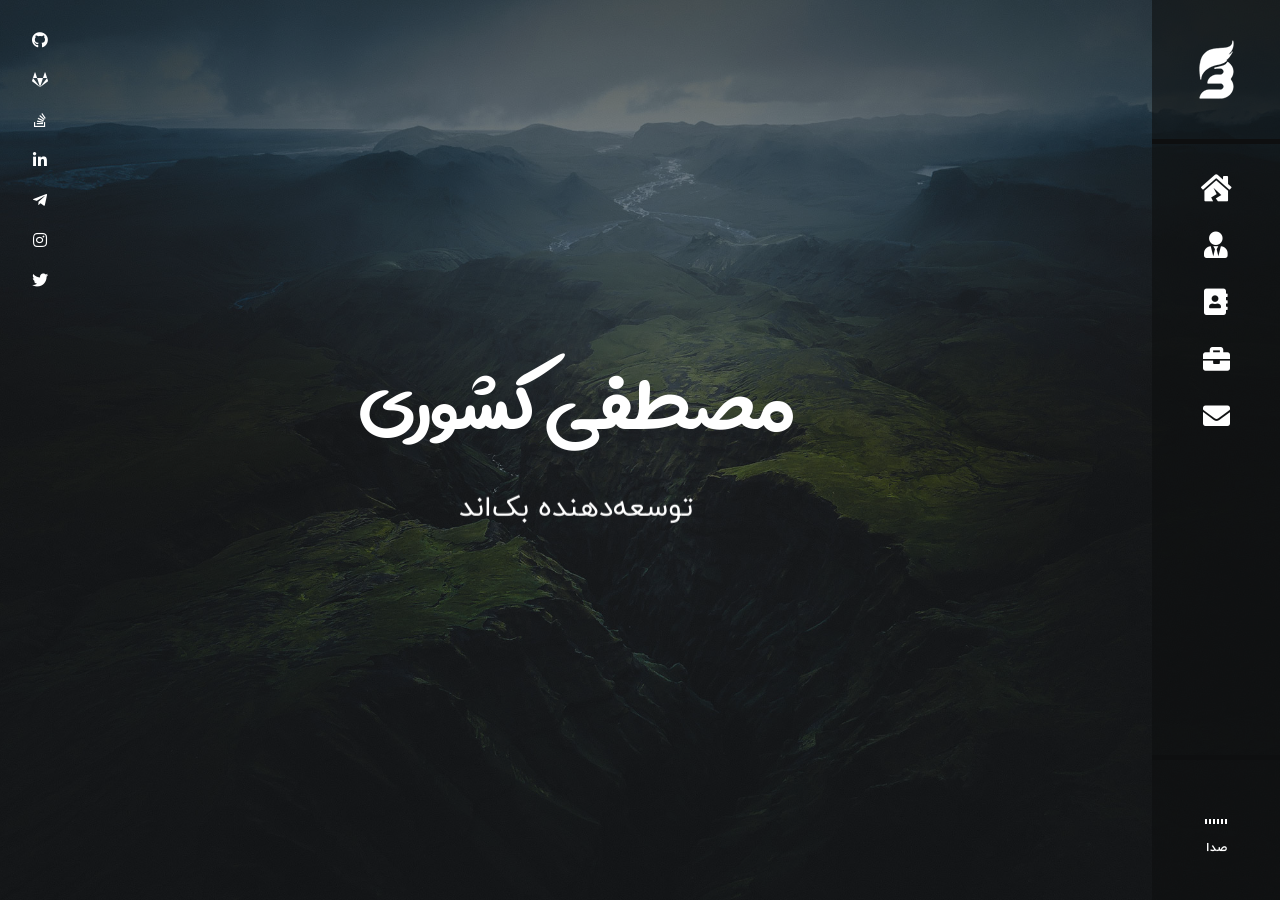
==== commit 7a49d995: "Fill site with real resume content and fix template bugs - Replace all placeholder content (John Sno" ====
--- a/index.html
+++ b/index.html
@@ -7,9 +7,21 @@
     <meta charset="UTF-8">
     <meta content="width=device-width, initial-scale=1.0" name="viewport">
     <meta content="ie=edge" http-equiv="X-UA-Compatible">
+    <meta content="مصطفی کشوری، توسعه‌دهنده بک‌اند و Chapter Leader در هلدینگ گرین وب (ایران‌سرور) — متخصص PHP، Laravel، میکروسرویس و معماری رویدادمحور"
+          name="description">
+    <meta content="مصطفی کشوری" name="author">
+    <meta content="مصطفی کشوری, Mostafa Keshvary, توسعه دهنده بک اند, PHP, Laravel, میکروسرویس, مشهد"
+          name="keywords">
+
+    <!-- Open Graph -->
+    <meta content="مصطفی کشوری | توسعه‌دهنده بک‌اند" property="og:title">
+    <meta content="توسعه‌دهنده بک‌اند و Chapter Leader در ایران‌سرور — متخصص PHP، Laravel و معماری میکروسرویس"
+          property="og:description">
+    <meta content="website" property="og:type">
+    <meta content="https://mostafakeshvary.ir/" property="og:url">
 
     <!-- Title -->
-    <title>مصطفی کشوری | Mostafa Keshvary</title>
+    <title>مصطفی کشوری | توسعه‌دهنده بک‌اند | Mostafa Keshvary</title>
 
     <!-- CSS Plugins -->
     <link href="css/plugins/bootstrap.min.css" rel="stylesheet">
@@ -30,8 +42,6 @@
     <link class="box-tl" href="css/settings/title/title.css" rel="stylesheet">
     <link class="style-cl" href="css/settings/color/green-color.css" rel="stylesheet">
 
-    <link href="setting/style-demo.css" rel="stylesheet">
-
     <!-- Icon and Color -->
     <link href="img/favicon.png" rel="shortcut icon" type="image/png">
     <meta content="#0e0f10" name="theme-color">
@@ -66,7 +76,7 @@
 
                             <!-- Logo -->
                             <div class="logo">
-                                <img alt="" src="img/logo.png">
+                                <img alt="مصطفی کشوری" src="img/logo.png">
                             </div>
 
                             <ul>
@@ -115,8 +125,9 @@
                                     <h1>مصطفی کشوری</h1>
                                     <p class="cd-headline rotate-1">
 											<span class="cd-words-wrapper">
-												<b class="is-visible">توسعه دهنده Backend</b>
-												<b>فریلنسر</b>
+												<b class="is-visible">توسعه‌دهنده بک‌اند</b>
+												<b>Chapter Leader در ایران‌سرور</b>
+												<b>متخصص PHP و Laravel</b>
 											</span>
                                     </p>
                                 </div>
@@ -124,10 +135,24 @@
                                 <!-- Social -->
                                 <div class="social">
                                     <ul>
-                                        <li><a href="#"><i class="fab fa-facebook-f"></i></a></li>
-                                        <li><a href="#"><i class="fab fa-twitter"></i></a></li>
-                                        <li><a href="#"><i class="fab fa-instagram"></i></a></li>
-                                        <li><a href="#"><i class="fab fa-youtube"></i></a></li>
+                                        <li><a href="https://github.com/mostafakeshvary" rel="noopener" target="_blank"
+                                               title="گیت‌هاب"><i class="fab fa-github"></i></a></li>
+                                        <li><a href="https://gitlab.com/mostafakeshvary" rel="noopener" target="_blank"
+                                               title="گیت‌لب"><i class="fab fa-gitlab"></i></a></li>
+                                        <li><a href="https://stackoverflow.com/users/16204058/mostafa-keshvary"
+                                               rel="noopener" target="_blank"
+                                               title="استک‌اورفلو"><i class="fab fa-stack-overflow"></i></a></li>
+                                        <li><a href="https://www.linkedin.com/in/mostafa-keshvary/" rel="noopener"
+                                               target="_blank"
+                                               title="لینکدین"><i class="fab fa-linkedin-in"></i></a></li>
+                                        <li><a href="https://t.me/mostafakeshvary" rel="noopener" target="_blank"
+                                               title="تلگرام"><i class="fab fa-telegram-plane"></i></a></li>
+                                        <li><a href="https://www.instagram.com/mostafakeshvary/" rel="noopener"
+                                               target="_blank"
+                                               title="اینستاگرام"><i class="fab fa-instagram"></i></a></li>
+                                        <li><a href="https://twitter.com/mostafakeshvary" rel="noopener"
+                                               target="_blank"
+                                               title="توییتر"><i class="fab fa-twitter"></i></a></li>
                                     </ul>
                                 </div>
                             </section>
@@ -152,24 +177,28 @@
                                             <div class="row">
                                                 <div class="col-lg-3 col-sm-4">
                                                     <div class="photo">
-                                                        <img alt="" src="img/user-photo.jpg">
+                                                        <img alt="مصطفی کشوری" src="img/user-photo.jpg">
                                                     </div>
                                                 </div>
                                                 <div class="col-lg-9 col-sm-8">
-                                                    <h4>جان اسنو</h4>
+                                                    <h4>مصطفی کشوری</h4>
                                                     <div class="loc">
-                                                        <i class="fas fa-map-marked-alt"></i> تبریز، ایران
-                                                    </div>
-                                                    <p>لورم ایپسوم متن ساختگی با تولید سادگی نامفهوم از صنعت چاپ و با
-                                                        استفاده از طراحان گرافیک است. چاپگرها و متون بلکه روزنامه و مجله
-                                                        در ستون و سطرآنچنان که لازم است و برای شرایط فعلی تکنولوژی مورد
-                                                        نیاز و کاربردهای متنوع با هدف بهبود ابزارهای کاربردی می باشد.
-                                                        کتابهای زیادی در شصت و سه درصد گذشته، حال و آینده شناخت فراوان
-                                                        جامعه
-                                                    </p>
-                                                    <p>لورم ایپسوم متن ساختگی با تولید سادگی نامفهوم از صنعت چاپ و با
-                                                        استفاده از طراحان گرافیک است. چاپگرها و متون بلکه روزنامه و مجله
-                                                        در ستون و سطرآنچنان
+                                                        <i class="fas fa-map-marked-alt"></i> مشهد، خراسان رضوی، ایران
+                                                    </div>
+                                                    <p>من مصطفی کشوری هستم، توسعه‌دهنده بک‌اند با تمرکز بر طراحی و
+                                                        پیاده‌سازی سیستم‌های مقیاس‌پذیر و مبتنی بر میکروسرویس‌ها. مسیر
+                                                        شغلی‌ام را در هلدینگ گرین وب (ایران‌سرور) آغاز کردم و پس از
+                                                        فعالیت به‌عنوان توسعه‌دهنده فول‌استک، اکنون به‌عنوان
+                                                        Chapter Leader بخش بک‌اند مشغول به کار هستم. در پروژه‌هایی مانند
+                                                        SMART (سیستم جامع منابع انسانی) و IranServer Hub تجربه کار با
+                                                        معماری رویدادمحور (EDA)، RabbitMQ، KrakenD و Keycloak را
+                                                        داشته‌ام.
+                                                    </p>
+                                                    <p>تسلط من بر PHP، Laravel، Docker و RESTful APIs در کنار استفاده از
+                                                        Grafana و Prometheus، امکان طراحی سیستم‌هایی با پایداری بالا و
+                                                        قابلیت نگه‌داری آسان را فراهم کرده است. علاوه بر توسعه، به رشد
+                                                        تیم، بهبود فرآیندها و تعریف مسیر شغلی توسعه‌دهندگان علاقه‌مندم و
+                                                        تصمیم‌های فنی را با رویکردی تحلیلی و داده‌محور اتخاذ می‌کنم.
                                                     </p>
                                                 </div>
 
@@ -178,8 +207,8 @@
                                                     <div class="info-icon">
                                                         <i class="fas fa-award"></i>
                                                         <div class="desc-icon">
-                                                            <h6>8 سال کار</h6>
-                                                            <p>تجربه</p>
+                                                            <h6>۶+ سال</h6>
+                                                            <p>تجربه کاری</p>
                                                         </div>
                                                     </div>
                                                 </div>
@@ -189,8 +218,8 @@
                                                     <div class="info-icon">
                                                         <i class="fas fa-certificate"></i>
                                                         <div class="desc-icon">
-                                                            <h6>500+ پروژه</h6>
-                                                            <p>اتمام یافته</p>
+                                                            <h6>۱۵+ پروژه</h6>
+                                                            <p>سازمانی و وب</p>
                                                         </div>
                                                     </div>
                                                 </div>
@@ -200,13 +229,14 @@
                                                     <div class="info-icon">
                                                         <i class="fas fa-user-astronaut"></i>
                                                         <div class="desc-icon">
-                                                            <h6>فریلنس</h6>
-                                                            <p>آماده</p>
+                                                            <h6>Chapter Leader</h6>
+                                                            <p>ایران‌سرور</p>
                                                         </div>
                                                     </div>
                                                 </div>
                                                 <div class="col-lg-3 col-sm-12 pt-50">
-                                                    <a class="btn-st" href="#">دریافت رزومه</a>
+                                                    <a class="btn-st" download href="files/Mostafa-Keshvary-Resume.pdf">دریافت
+                                                        رزومه</a>
                                                 </div>
                                             </div>
                                         </div>
@@ -229,6 +259,46 @@
                                                 <!-- Interests Item -->
                                                 <div class="col-lg-3 col-sm-6">
                                                     <div class="inter-icon">
+                                                        <i class="fas fa-sitemap"></i>
+                                                        <div class="desc-inter">
+                                                            <h6>معماری نرم‌افزار</h6>
+                                                        </div>
+                                                    </div>
+                                                </div>
+
+                                                <!-- Interests Item -->
+                                                <div class="col-lg-3 col-sm-6">
+                                                    <div class="inter-icon">
+                                                        <i class="fas fa-code-branch"></i>
+                                                        <div class="desc-inter">
+                                                            <h6>متن‌باز</h6>
+                                                        </div>
+                                                    </div>
+                                                </div>
+
+                                                <!-- Interests Item -->
+                                                <div class="col-lg-3 col-sm-6">
+                                                    <div class="inter-icon">
+                                                        <i class="fas fa-chalkboard-teacher"></i>
+                                                        <div class="desc-inter">
+                                                            <h6>منتورینگ و آموزش</h6>
+                                                        </div>
+                                                    </div>
+                                                </div>
+
+                                                <!-- Interests Item -->
+                                                <div class="col-lg-3 col-sm-6">
+                                                    <div class="inter-icon">
+                                                        <i class="fas fa-book"></i>
+                                                        <div class="desc-inter">
+                                                            <h6>یادگیری مستمر</h6>
+                                                        </div>
+                                                    </div>
+                                                </div>
+
+                                                <!-- Interests Item -->
+                                                <div class="col-lg-3 col-sm-6">
+                                                    <div class="inter-icon">
                                                         <i class="fas fa-music"></i>
                                                         <div class="desc-inter">
                                                             <h6>موزیک</h6>
@@ -249,39 +319,9 @@
                                                 <!-- Interests Item -->
                                                 <div class="col-lg-3 col-sm-6">
                                                     <div class="inter-icon">
-                                                        <i class="far fa-image"></i>
-                                                        <div class="desc-inter">
-                                                            <h6>تصاویر</h6>
-                                                        </div>
-                                                    </div>
-                                                </div>
-
-                                                <!-- Interests Item -->
-                                                <div class="col-lg-3 col-sm-6">
-                                                    <div class="inter-icon">
                                                         <i class="fas fa-film"></i>
                                                         <div class="desc-inter">
-                                                            <h6>فیلم ها</h6>
-                                                        </div>
-                                                    </div>
-                                                </div>
-
-                                                <!-- Interests Item -->
-                                                <div class="col-lg-3 col-sm-6">
-                                                    <div class="inter-icon">
-                                                        <i class="fas fa-space-shuttle"></i>
-                                                        <div class="desc-inter">
-                                                            <h6>فضا</h6>
-                                                        </div>
-                                                    </div>
-                                                </div>
-
-                                                <!-- Interests Item -->
-                                                <div class="col-lg-3 col-sm-6">
-                                                    <div class="inter-icon">
-                                                        <i class="fas fa-book"></i>
-                                                        <div class="desc-inter">
-                                                            <h6>کتاب ها</h6>
+                                                            <h6>فیلم</h6>
                                                         </div>
                                                     </div>
                                                 </div>
@@ -295,254 +335,59 @@
                                                         </div>
                                                     </div>
                                                 </div>
-
-                                                <!-- Interests Item -->
-                                                <div class="col-lg-3 col-sm-6">
-                                                    <div class="inter-icon">
-                                                        <i class="fas fa-tree"></i>
-                                                        <div class="desc-inter">
-                                                            <h6>جنگل</h6>
-                                                        </div>
-                                                    </div>
-                                                </div>
                                             </div>
                                         </div>
                                     </div>
                                 </div>
 
                                 <!-- Service Row Start -->
-                                <div class="row mt-100">
+                                <div class="row mt-100 mb-60">
 
                                     <!-- Header Block -->
                                     <div class="col-md-12">
                                         <div class="header-box mb-50">
-                                            <h3>خدمات</h3>
+                                            <h3>تخصص‌ها</h3>
                                         </div>
                                     </div>
 
                                     <!-- Service Item -->
                                     <div class="col-lg-6 col-sm-6">
                                         <div class="service box-1 mb-40">
-                                            <i class="fas fa-desktop"></i>
-                                            <h4>طراحی وب</h4>
-                                            <p>لورم ایپسوم متن ساختگی با تولید سادگی نامفهوم از صنعت چاپ و با استفاده از
-                                                طراحان گرافیک است. چاپگرها</p>
+                                            <i class="fas fa-server"></i>
+                                            <h4>توسعه بک‌اند</h4>
+                                            <p>طراحی و پیاده‌سازی سرویس‌های مقیاس‌پذیر با PHP و Laravel؛ از پردازش
+                                                ناهمزمان با Laravel Jobs و Background Workers تا بهینه‌سازی پایگاه‌داده
+                                                MySQL</p>
                                         </div>
                                     </div>
 
                                     <!-- Service Item -->
                                     <div class="col-lg-6 col-sm-6">
                                         <div class="service box-2 mb-40">
-                                            <i class="fas fa-cogs"></i>
-                                            <h4>توسعه وب</h4>
-                                            <p>لورم ایپسوم متن ساختگی با تولید سادگی نامفهوم از صنعت چاپ و با استفاده از
-                                                طراحان گرافیک است. چاپگرها</p>
+                                            <i class="fas fa-cubes"></i>
+                                            <h4>معماری میکروسرویس</h4>
+                                            <p>طراحی سیستم‌های مبتنی بر معماری رویدادمحور (EDA) با RabbitMQ، دروازه API
+                                                با KrakenD و احراز هویت متمرکز با Keycloak</p>
                                         </div>
                                     </div>
 
                                     <!-- Service Item -->
                                     <div class="col-lg-6 col-sm-6">
                                         <div class="service box-2 mb-40">
-                                            <i class="fas fa-mobile-alt"></i>
-                                            <h4>طراحی واکنشگرا</h4>
-                                            <p>لورم ایپسوم متن ساختگی با تولید سادگی نامفهوم از صنعت چاپ و با استفاده از
-                                                طراحان گرافیک است. چاپگرها</p>
+                                            <i class="fas fa-plug"></i>
+                                            <h4>طراحی RESTful API</h4>
+                                            <p>طراحی، توسعه و مستندسازی APIهای استاندارد با Swagger و iDoc؛ با تمرکز بر
+                                                الگوهای طراحی و اصول مهندسی نرم‌افزار</p>
                                         </div>
                                     </div>
 
                                     <!-- Service Item -->
                                     <div class="col-lg-6 col-sm-6">
                                         <div class="service box-1 mb-40">
-                                            <i class="fas fa-medkit"></i>
-                                            <h4>پشتیبانی سریع</h4>
-                                            <p>لورم ایپسوم متن ساختگی با تولید سادگی نامفهوم از صنعت چاپ و با استفاده از
-                                                طراحان گرافیک است. چاپگرها</p>
-                                        </div>
-                                    </div>
-                                </div>
-
-                                <!-- Testimonial Row Start -->
-                                <div class="row testimonial mt-60">
-
-                                    <!-- Header Block -->
-                                    <div class="col-md-12">
-                                        <div class="header-box mb-50">
-                                            <h3>دیدگاه مشتریان</h3>
-                                        </div>
-                                    </div>
-
-                                    <div class="owl-carousel owl-theme">
-
-                                        <!-- Testimonail Item -->
-                                        <div class="testimonial-item">
-                                            <div class="media">
-                                                <img alt="" src="img/testimonials/testimonial-1.jpg">
-                                                <div class="content">
-                                                    <h4>تونی استارک</h4>
-                                                    <p>توسعه وب</p>
-                                                </div>
-                                                <ul class="rating">
-                                                    <li><i class="far fa-star"></i></li>
-                                                    <li><i class="far fa-star"></i></li>
-                                                    <li><i class="far fa-star"></i></li>
-                                                    <li><i class="far fa-star"></i></li>
-                                                    <li><i class="far fa-star"></i></li>
-                                                </ul>
-                                            </div>
-                                            <div class="comment pt-30">
-                                                <p>
-                                                    لورم ایپسوم متن ساختگی با تولید سادگی نامفهوم از صنعت چاپ و با
-                                                    استفاده از طراحان گرافیک است. چاپگرها و متون بلکه روزنامه و مجله در
-                                                    ستون و سطرآنچنان که لازم است و برای شرایط فعلی تکنولوژی مورد نیاز و
-                                                    کاربردهای متنوع با هدف بهبود ابزارهای کاربردی می باشد. کتابهای
-                                                </p>
-                                            </div>
-                                        </div>
-
-                                        <!-- Testimonail Item -->
-                                        <div class="testimonial-item">
-                                            <div class="media">
-                                                <img alt="" src="img/testimonials/testimonial-2.jpg">
-                                                <div class="content">
-                                                    <h4>استیو راجرز</h4>
-                                                    <p>طراح رابط کاربری</p>
-                                                </div>
-                                                <ul class="rating">
-                                                    <li><i class="far fa-star"></i></li>
-                                                    <li><i class="far fa-star"></i></li>
-                                                    <li><i class="far fa-star"></i></li>
-                                                    <li><i class="far fa-star"></i></li>
-                                                    <li><i class="far fa-star-half"></i></li>
-                                                </ul>
-                                            </div>
-                                            <div class="comment pt-30">
-                                                <p>
-                                                    لورم ایپسوم متن ساختگی با تولید سادگی نامفهوم از صنعت چاپ و با
-                                                    استفاده از طراحان گرافیک است. چاپگرها و متون بلکه روزنامه و مجله در
-                                                    ستون و سطرآنچنان که لازم است و برای شرایط فعلی تکنولوژی مورد نیاز و
-                                                    کاربردهای متنوع با هدف بهبود ابزارهای کاربردی می باشد. کتابهای
-                                                </p>
-                                            </div>
-                                        </div>
-
-                                        <!-- Testimonail Item -->
-                                        <div class="testimonial-item">
-                                            <div class="media">
-                                                <img alt="" src="img/testimonials/testimonial-3.jpg">
-                                                <div class="content">
-                                                    <h4>اولیور کویین</h4>
-                                                    <p>طراح رابط کاربری</p>
-                                                </div>
-                                                <ul class="rating">
-                                                    <li><i class="far fa-star"></i></li>
-                                                    <li><i class="far fa-star"></i></li>
-                                                    <li><i class="far fa-star"></i></li>
-                                                    <li><i class="far fa-star"></i></li>
-                                                </ul>
-                                            </div>
-                                            <div class="comment pt-30">
-                                                <p>
-                                                    لورم ایپسوم متن ساختگی با تولید سادگی نامفهوم از صنعت چاپ و با
-                                                    استفاده از طراحان گرافیک است. چاپگرها و متون بلکه روزنامه و مجله در
-                                                    ستون و سطرآنچنان که لازم است و برای شرایط فعلی تکنولوژی مورد نیاز و
-                                                    کاربردهای متنوع با هدف بهبود ابزارهای کاربردی می باشد. کتابهای
-                                                </p>
-                                            </div>
-                                        </div>
-                                    </div>
-                                </div>
-
-                                <!-- Price Row Start -->
-                                <div class="row mt-100 mb-60">
-
-                                    <!-- Header Block -->
-                                    <div class="col-md-12">
-                                        <div class="header-box mb-90">
-                                            <h3>قیمت ها</h3>
-                                        </div>
-                                    </div>
-
-                                    <!-- Price Item -->
-                                    <div class="col-lg-4 col-sm-12">
-                                        <div class="price box-1">
-                                            <div class="head-price">
-                                                <i class="fa fa-user"></i>
-                                                <h4>پایه</h4>
-                                            </div>
-                                            <div class="body-price">
-                                                <div class="price-plan">
-                                                    <span class="period">ماهانه</span>
-                                                    <span class="number">25,000</span>
-                                                    <span class="currency">تومان</span>
-                                                </div>
-                                                <div class="list-price">
-                                                    <ul>
-                                                        <li>طراحی وب</li>
-                                                        <li>توسعه وب</li>
-                                                        <li class="disable">طراحی واکنشگرا</li>
-                                                        <li class="disable">توسعه بازی</li>
-                                                    </ul>
-                                                </div>
-                                            </div>
-                                            <div class="footer-price">
-                                                <a class="btn-st" href="#">هم اکنون بخرید</a>
-                                            </div>
-                                        </div>
-                                    </div>
-
-                                    <!-- Price Item -->
-                                    <div class="col-lg-4 col-sm-12">
-                                        <div class="price box-2">
-                                            <div class="head-price">
-                                                <i class="fa fa-briefcase"></i>
-                                                <h4>استاندارد</h4>
-                                            </div>
-                                            <div class="body-price">
-                                                <div class="price-plan">
-                                                    <span class="period">ماهانه</span>
-                                                    <span class="number">40,000</span>
-                                                    <span class="currency">تومان</span>
-                                                </div>
-                                                <div class="list-price">
-                                                    <ul>
-                                                        <li>طراحی وب</li>
-                                                        <li>توسعه وب</li>
-                                                        <li>طراحی واکنشگرا</li>
-                                                        <li class="disable">توسعه بازی</li>
-                                                    </ul>
-                                                </div>
-                                            </div>
-                                            <div class="footer-price">
-                                                <a class="btn-st" href="#">هم اکنون بخرید</a>
-                                            </div>
-                                        </div>
-                                    </div>
-
-                                    <!-- Price Item -->
-                                    <div class="col-lg-4 col-sm-12">
-                                        <div class="price box-1">
-                                            <div class="head-price">
-                                                <i class="fa fa-globe"></i>
-                                                <h4>طلایی</h4>
-                                            </div>
-                                            <div class="body-price">
-                                                <div class="price-plan">
-                                                    <span class="period">ماهانه</span>
-                                                    <span class="number">55,000</span>
-                                                    <span class="currency">تومان</span>
-                                                </div>
-                                                <div class="list-price">
-                                                    <ul>
-                                                        <li>طراحی وب</li>
-                                                        <li>توسعه وب</li>
-                                                        <li>طراحی واکنشگرا</li>
-                                                        <li>توسعه بازی</li>
-                                                    </ul>
-                                                </div>
-                                            </div>
-                                            <div class="footer-price">
-                                                <a class="btn-st" href="#">هم اکنون بخرید</a>
-                                            </div>
+                                            <i class="fas fa-chart-line"></i>
+                                            <h4>مانیتورینگ و پایداری</h4>
+                                            <p>راه‌اندازی مشاهده‌پذیری با Grafana و Prometheus و مکانیزم‌های هشداردهی
+                                                سفارشی برای تضمین پایداری و کارایی سیستم‌ها</p>
                                         </div>
                                     </div>
                                 </div>
@@ -575,40 +420,83 @@
                                             <!-- Experience Item -->
                                             <div class="item">
                                                 <div class="main">
-                                                    <h4>طراحی وب</h4>
-                                                    <p><i class="far fa-calendar-alt"></i>1392 - 1394 | شرکت مایکروسافت
-                                                    </p>
-                                                </div>
-                                                <p>لورم ایپسوم متن ساختگی با تولید سادگی نامفهوم از صنعت چاپ و با
-                                                    استفاده از طراحان گرافیک است. چاپگرها و متون بلکه روزنامه و مجله در
-                                                    ستون و سطرآنچنان که لازم است و برای شرایط فعلی تکنولوژی مورد نیاز و
-                                                    کاربردهای</p>
+                                                    <h4>Chapter Leader بک‌اند</h4>
+                                                    <p><i class="far fa-calendar-alt"></i>فروردین ۱۴۰۴ - اکنون | هلدینگ
+                                                        گرین وب (ایران‌سرور)
+                                                    </p>
+                                                </div>
+                                                <p>به‌عنوان سرگروه بخش بک‌اند، مسئولیت‌هایم شامل به‌روزرسانی اطلاعات
+                                                    اعضا، ایجاد پروفایل‌های تخصصی، سطح‌بندی فنی و تعریف مسیر شغلی برای
+                                                    توسعه‌دهندگان تیم است؛ در کنار تسهیل رشد تیمی و ارتقای کیفیت
+                                                    فرآیندهای توسعه</p>
                                             </div>
 
                                             <!-- Experience Item -->
                                             <div class="item">
                                                 <div class="main">
-                                                    <h4>توسعه رابط کاربری</h4>
-                                                    <p><i class="far fa-calendar-alt"></i>1392 - 1394 | شرکت مایکروسافت
-                                                    </p>
-                                                </div>
-                                                <p>لورم ایپسوم متن ساختگی با تولید سادگی نامفهوم از صنعت چاپ و با
-                                                    استفاده از طراحان گرافیک است. چاپگرها و متون بلکه روزنامه و مجله در
-                                                    ستون و سطرآنچنان که لازم است و برای شرایط فعلی تکنولوژی مورد نیاز و
-                                                    کاربردهای</p>
+                                                    <h4>توسعه‌دهنده بک‌اند</h4>
+                                                    <p><i class="far fa-calendar-alt"></i>تیر ۱۴۰۲ - اکنون | هلدینگ گرین
+                                                        وب (ایران‌سرور)
+                                                    </p>
+                                                </div>
+                                                <p>توسعه بخش‌های مختلف وب‌سایت اصلی شرکت و میکروسرویس‌های وابسته با
+                                                    معماری رویدادمحور (EDA)؛ کار با RabbitMQ برای پیام‌رسانی ناهمزمان،
+                                                    KrakenD به‌عنوان دروازه API، Keycloak برای احراز هویت و Grafana و
+                                                    Prometheus برای مانیتورینگ و پایداری سیستم</p>
                                             </div>
 
                                             <!-- Experience Item -->
                                             <div class="item">
                                                 <div class="main">
-                                                    <h4>توسعه وب</h4>
-                                                    <p><i class="far fa-calendar-alt"></i>1392 - 1394 | شرکت مایکروسافت
-                                                    </p>
-                                                </div>
-                                                <p>لورم ایپسوم متن ساختگی با تولید سادگی نامفهوم از صنعت چاپ و با
-                                                    استفاده از طراحان گرافیک است. چاپگرها و متون بلکه روزنامه و مجله در
-                                                    ستون و سطرآنچنان که لازم است و برای شرایط فعلی تکنولوژی مورد نیاز و
-                                                    کاربردهای</p>
+                                                    <h4>توسعه‌دهنده فول‌استک</h4>
+                                                    <p><i class="far fa-calendar-alt"></i>اردیبهشت ۱۴۰۱ - تیر ۱۴۰۲ |
+                                                        هلدینگ گرین وب (ایران‌سرور)
+                                                    </p>
+                                                </div>
+                                                <p>عضو تیم فرآیندسازی با تمرکز بر توسعه و پیاده‌سازی ماژول‌های پلتفرم
+                                                    SMART (سامانه جامع منابع انسانی) با ProcessMaker و JavaScript؛ شامل
+                                                    ماژول‌های Talent Pool، مدیریت عملکرد، مسیر شغلی، آموزش و پروفایل
+                                                    پرسنل</p>
+                                            </div>
+
+                                            <!-- Experience Item -->
+                                            <div class="item">
+                                                <div class="main">
+                                                    <h4>کارشناس استقرار</h4>
+                                                    <p><i class="far fa-calendar-alt"></i>بهمن ۱۴۰۰ - اردیبهشت ۱۴۰۱ |
+                                                        هلدینگ گرین وب (ایران‌سرور)
+                                                    </p>
+                                                </div>
+                                                <p>استقرار سامانه SMART و رفع باگ ماژول‌های تولیدشده؛ با توجه به توانایی
+                                                    در تولید سیستم، به‌عنوان توسعه‌دهنده فول‌استک به تیم تولید منتقل
+                                                    شدم</p>
+                                            </div>
+
+                                            <!-- Experience Item -->
+                                            <div class="item">
+                                                <div class="main">
+                                                    <h4>برنامه‌نویس بک‌اند</h4>
+                                                    <p><i class="far fa-calendar-alt"></i>مهر ۱۳۹۹ - فروردین ۱۴۰۱ | شهر
+                                                        آی‌تی
+                                                    </p>
+                                                </div>
+                                                <p>برنامه‌نویس ارشد، مدیر پروژه، آموزش تیم و جانشین مدیریت؛ مدیریت کامل
+                                                    پروژه آژانس مسافرتی دامون گشت قرن (hihotel.ir، hiticket24 و
+                                                    hitour24) و طراحی و توسعه وب‌سایت فروشگاهی شهر آی‌تی از تحلیل تا
+                                                    پیاده‌سازی</p>
+                                            </div>
+
+                                            <!-- Experience Item -->
+                                            <div class="item">
+                                                <div class="main">
+                                                    <h4>طراح سایت و کارشناس سئو</h4>
+                                                    <p><i class="far fa-calendar-alt"></i>مرداد ۱۳۹۸ - آبان ۱۳۹۸ | وب
+                                                        گستر
+                                                    </p>
+                                                </div>
+                                                <p>طراحی سایت با وردپرس، کار با CPanel و DirectAdmin، مدیریت دامنه و
+                                                    DNS، آموزش HTML و CSS و مدیریت تولید محتوای سئو با ابزارهایی مانند
+                                                    Google AdWords و KWFinder</p>
                                             </div>
                                         </div>
                                     </div>
@@ -626,40 +514,37 @@
                                             <!-- Education Item -->
                                             <div class="item">
                                                 <div class="main">
-                                                    <h4>دکتری</h4>
-                                                    <p><i class="far fa-calendar-alt"></i>1392 - 1394 | علوم کامپیوتر
-                                                    </p>
-                                                </div>
-                                                <p>لورم ایپسوم متن ساختگی با تولید سادگی نامفهوم از صنعت چاپ و با
-                                                    استفاده از طراحان گرافیک است. چاپگرها و متون بلکه روزنامه و مجله در
-                                                    ستون و سطرآنچنان که لازم است و برای شرایط فعلی تکنولوژی مورد نیاز و
-                                                    کاربردهای</p>
+                                                    <h4>کارشناسی ارشد مهندسی کامپیوتر - نرم‌افزار</h4>
+                                                    <p><i class="far fa-calendar-alt"></i>۱۳۹۶ - ۱۳۹۷ | دانشگاه فردوسی
+                                                        مشهد
+                                                    </p>
+                                                </div>
+                                                <p>به‌عنوان استعداد درخشان و بدون کنکور پذیرفته شدم؛ اما برای تمرکز بر
+                                                    مسیر کاری و تقویت مهارت‌های عملی، از ادامه تحصیل در این مقطع انصراف
+                                                    دادم</p>
                                             </div>
 
                                             <!-- Education Item -->
                                             <div class="item">
                                                 <div class="main">
-                                                    <h4>فوق لیسانس</h4>
-                                                    <p><i class="far fa-calendar-alt"></i>1394 - 1396 | علوم کامپیوتر
-                                                    </p>
-                                                </div>
-                                                <p>لورم ایپسوم متن ساختگی با تولید سادگی نامفهوم از صنعت چاپ و با
-                                                    استفاده از طراحان گرافیک است. چاپگرها و متون بلکه روزنامه و مجله در
-                                                    ستون و سطرآنچنان که لازم است و برای شرایط فعلی تکنولوژی مورد نیاز و
-                                                    کاربردهای</p>
+                                                    <h4>کارشناسی مهندسی کامپیوتر - نرم‌افزار</h4>
+                                                    <p><i class="far fa-calendar-alt"></i>۱۳۹۲ - ۱۳۹۶ | دانشگاه
+                                                        بین‌المللی امام رضا (ع)
+                                                    </p>
+                                                </div>
+                                                <p>فارغ‌التحصیل رشته مهندسی کامپیوتر گرایش نرم‌افزار با معدل ۱۷.۸۱</p>
                                             </div>
 
                                             <!-- Education Item -->
                                             <div class="item">
                                                 <div class="main">
-                                                    <h4>فارغ التحصیلی</h4>
-                                                    <p><i class="far fa-calendar-alt"></i>1396 - 1398 | علوم کامپیوتر
-                                                    </p>
-                                                </div>
-                                                <p>لورم ایپسوم متن ساختگی با تولید سادگی نامفهوم از صنعت چاپ و با
-                                                    استفاده از طراحان گرافیک است. چاپگرها و متون بلکه روزنامه و مجله در
-                                                    ستون و سطرآنچنان که لازم است و برای شرایط فعلی تکنولوژی مورد نیاز و
-                                                    کاربردهای</p>
+                                                    <h4>دوره‌های فنی و حرفه‌ای</h4>
+                                                    <p><i class="far fa-calendar-alt"></i>۱۳۹۸ - ۱۳۹۹ | سازمان فنی و
+                                                        حرفه‌ای
+                                                    </p>
+                                                </div>
+                                                <p>دوره توسعه‌دهنده وب با PHP (نمره ۹۶.۸۷)، دوره طراحی صفحات وب با
+                                                    HTML/CSS/JavaScript (نمره ۹۴) و دوره مدیر سئو (نمره ۹۲.۵)</p>
                                             </div>
                                         </div>
                                     </div>
@@ -671,7 +556,7 @@
                                     <!-- Header Block -->
                                     <div class="col-md-12">
                                         <div class="header-box mb-50">
-                                            <h3>مهارت ها</h3>
+                                            <h3>مهارت‌ها</h3>
                                         </div>
                                     </div>
                                 </div>
@@ -682,73 +567,73 @@
 
                                             <!-- Skill Item -->
                                             <div class="skill-item">
-                                                <h4 class="progress-title">HTML5</h4>
+                                                <h4 class="progress-title">PHP</h4>
                                                 <div class="progress">
-                                                    <div class="progress-bar" style="width:98%">
-                                                        <div class="progress-value">98%</div>
+                                                    <div class="progress-bar" style="width:95%">
+                                                        <div class="progress-value">95%</div>
                                                     </div>
                                                 </div>
                                             </div>
 
                                             <!-- Skill Item -->
                                             <div class="skill-item">
-                                                <h4 class="progress-title">CSS3</h4>
+                                                <h4 class="progress-title">Laravel</h4>
+                                                <div class="progress">
+                                                    <div class="progress-bar" style="width:90%">
+                                                        <div class="progress-value">90%</div>
+                                                    </div>
+                                                </div>
+                                            </div>
+
+                                            <!-- Skill Item -->
+                                            <div class="skill-item">
+                                                <h4 class="progress-title">RESTful APIs</h4>
+                                                <div class="progress">
+                                                    <div class="progress-bar" style="width:90%">
+                                                        <div class="progress-value">90%</div>
+                                                    </div>
+                                                </div>
+                                            </div>
+
+                                            <!-- Skill Item -->
+                                            <div class="skill-item">
+                                                <h4 class="progress-title">MySQL</h4>
                                                 <div class="progress">
                                                     <div class="progress-bar" style="width:85%">
                                                         <div class="progress-value">85%</div>
                                                     </div>
                                                 </div>
                                             </div>
-
-                                            <!-- Skill Item -->
-                                            <div class="skill-item">
-                                                <h4 class="progress-title">Javascript</h4>
-                                                <div class="progress">
-                                                    <div class="progress-bar" style="width:90%">
-                                                        <div class="progress-value">90%</div>
-                                                    </div>
-                                                </div>
-                                            </div>
-
-                                            <!-- Skill Item -->
-                                            <div class="skill-item">
-                                                <h4 class="progress-title">طراح رابط کاربری</h4>
-                                                <div class="progress">
-                                                    <div class="progress-bar" style="width:77%">
-                                                        <div class="progress-value">77%</div>
-                                                    </div>
-                                                </div>
-                                            </div>
                                         </div>
 
                                         <div class="col-md-6">
                                             <div class="row">
+
+                                                <!-- Skill Item -->
+                                                <div class="col-lg-6 col-sm-6 skill-chart">
+                                                    <div class="chart" data-bar-color="#fff" data-percent="90"> 90% <p>
+                                                        Git</p>
+                                                    </div>
+                                                </div>
+
+                                                <!-- Skill Item -->
+                                                <div class="col-lg-6 col-sm-6 skill-chart">
+                                                    <div class="chart" data-bar-color="#fff" data-percent="85"> 85% <p>
+                                                        Microservices</p>
+                                                    </div>
+                                                </div>
 
                                                 <!-- Skill Item -->
                                                 <div class="col-lg-6 col-sm-6 skill-chart">
                                                     <div class="chart" data-bar-color="#fff" data-percent="80"> 80% <p>
-                                                        PHP</p>
+                                                        Docker</p>
                                                     </div>
                                                 </div>
 
                                                 <!-- Skill Item -->
                                                 <div class="col-lg-6 col-sm-6 skill-chart">
-                                                    <div class="chart" data-bar-color="#fff" data-percent="70"> 70% <p>
-                                                        Illustrator</p>
-                                                    </div>
-                                                </div>
-
-                                                <!-- Skill Item -->
-                                                <div class="col-lg-6 col-sm-6 skill-chart">
-                                                    <div class="chart" data-bar-color="#fff" data-percent="60"> 60% <p>
-                                                        فتوشاپ</p>
-                                                    </div>
-                                                </div>
-
-                                                <!-- Skill Item -->
-                                                <div class="col-lg-6 col-sm-6 skill-chart">
-                                                    <div class="chart" data-bar-color="#fff" data-percent="90"> 90% <p>
-                                                        AngularJS</p>
+                                                    <div class="chart" data-bar-color="#fff" data-percent="75"> 75% <p>
+                                                        RabbitMQ</p>
                                                     </div>
                                                 </div>
                                             </div>
@@ -774,17 +659,17 @@
                                             <!-- Working Process Item-->
                                             <div class="single-wp width-sm process-1">
                                                 <p class="wp-step">01</p>
-                                                <h4 class="wp-title">بررسی ایده</h4>
-                                                <p>لورم ایپسوم متن ساختگی با تولید سادگی نامفهوم از صنعت چاپ و با
-                                                    استفاده از طراحان</p>
+                                                <h4 class="wp-title">تحلیل نیازمندی</h4>
+                                                <p>بررسی دقیق نیازمندی‌های کسب‌وکار و شناخت مساله با رویکردی تحلیلی و
+                                                    داده‌محور</p>
                                             </div>
 
                                             <!-- Working Process Item-->
                                             <div class="single-wp width-sm process-2">
                                                 <p class="wp-step">02</p>
-                                                <h4 class="wp-title">ارائه طرح اولیه</h4>
-                                                <p>لورم ایپسوم متن ساختگی با تولید سادگی نامفهوم از صنعت چاپ و با
-                                                    استفاده از طراحان</p>
+                                                <h4 class="wp-title">طراحی معماری</h4>
+                                                <p>انتخاب معماری مناسب بر پایه اصول مهندسی نرم‌افزار و الگوهای طراحی
+                                                    اثبات‌شده</p>
                                             </div>
                                         </div>
 
@@ -805,17 +690,17 @@
                                             <!-- Working Process Item-->
                                             <div class="single-wp width-sm process-3">
                                                 <p class="wp-step">03</p>
-                                                <h4 class="wp-title">طرح اولیه وب</h4>
-                                                <p>لورم ایپسوم متن ساختگی با تولید سادگی نامفهوم از صنعت چاپ و با
-                                                    استفاده از طراحان</p>
+                                                <h4 class="wp-title">پیاده‌سازی و تست</h4>
+                                                <p>توسعه کد تمیز و قابل نگه‌داری همراه با Code Review و تست برای تضمین
+                                                    کیفیت</p>
                                             </div>
 
                                             <!-- Working Process Item-->
                                             <div class="single-wp width-sm process-4">
                                                 <p class="wp-step">04</p>
-                                                <h4 class="wp-title">طرح نهایی</h4>
-                                                <p>لورم ایپسوم متن ساختگی با تولید سادگی نامفهوم از صنعت چاپ و با
-                                                    استفاده از طراحان</p>
+                                                <h4 class="wp-title">استقرار و مانیتورینگ</h4>
+                                                <p>استقرار با Docker و پایش مداوم سیستم با Grafana و Prometheus برای
+                                                    پایداری بالا</p>
                                             </div>
                                         </div>
                                     </div>
@@ -838,9 +723,9 @@
                                     <div class="col-lg-12 col-sm-12 portfolio-filter">
                                         <ul>
                                             <li class="active" data-filter="*">همه</li>
-                                            <li data-filter=".brand">برند</li>
-                                            <li data-filter=".design">طراحی</li>
-                                            <li data-filter=".graphic">گرافیک</li>
+                                            <li data-filter=".org">سازمانی</li>
+                                            <li data-filter=".web">وب‌سایت</li>
+                                            <li data-filter=".shop">فروشگاهی</li>
                                         </ul>
                                     </div>
                                 </div>
@@ -849,108 +734,110 @@
                                 <div class="row portfolio-items mt-100 mb-100">
 
                                     <!-- Portfolio Item -->
-                                    <div class="item col-lg-4 col-sm-6 graphic">
+                                    <div class="item col-lg-4 col-sm-6 org">
                                         <figure>
-                                            <img alt="" src="img/portfolio/img-1.jpg">
+                                            <img alt="IranServer Hub" src="img/portfolio/img-1.jpg">
                                             <figcaption>
-                                                <h3>نام پروژه</h3>
-                                                <p>گرافیک</p><i class="fas fa-image"></i>
-                                                <a class="image-link" href="img/portfolio/img-1.jpg"></a>
+                                                <h3>IranServer Hub</h3>
+                                                <p>میکروسرویس و EDA</p><i class="fas fa-link"></i>
+                                                <a href="https://hub.iranserver.com/" rel="noopener"
+                                                   target="_blank"></a>
                                             </figcaption>
                                         </figure>
                                     </div>
 
                                     <!-- Portfolio Item -->
-                                    <div class="item col-lg-4 col-sm-6 design">
+                                    <div class="item col-lg-4 col-sm-6 org">
                                         <figure>
-                                            <img alt="" src="img/portfolio/img-2.jpg">
+                                            <img alt="پلتفرم SMART" src="img/portfolio/img-2.jpg">
                                             <figcaption>
-                                                <h3>نام پروژه</h3>
-                                                <p>طراحی</p><i class="fas fa-image"></i>
-                                                <a class="image-link" href="img/portfolio/img-2.jpg"></a>
+                                                <h3>پلتفرم SMART</h3>
+                                                <p>سامانه جامع منابع انسانی</p><i class="fas fa-link"></i>
+                                                <a href="https://smart.greenweb.ir/" rel="noopener"
+                                                   target="_blank"></a>
                                             </figcaption>
                                         </figure>
                                     </div>
 
                                     <!-- Portfolio Item -->
-                                    <div class="item col-lg-4 col-sm-6 brand">
+                                    <div class="item col-lg-4 col-sm-6 web">
                                         <figure>
-                                            <img alt="" src="img/portfolio/img-3.jpg">
+                                            <img alt="های‌هتل" src="img/portfolio/img-3.jpg">
                                             <figcaption>
-                                                <h3>نام پروژه</h3>
-                                                <p>گرافیک</p><i class="fas fa-video"></i>
-                                                <a class="video-link" href="video/video-iframe.html"></a>
+                                                <h3>های‌هتل</h3>
+                                                <p>رزرو هتل - دامون گشت قرن</p><i class="fas fa-link"></i>
+                                                <a href="https://hihotel.ir/" rel="noopener" target="_blank"></a>
                                             </figcaption>
                                         </figure>
                                     </div>
 
                                     <!-- Portfolio Item -->
-                                    <div class="item col-lg-4 col-sm-6 graphic">
+                                    <div class="item col-lg-4 col-sm-6 web">
                                         <figure>
-                                            <img alt="" src="img/portfolio/img-4.jpg">
+                                            <img alt="های‌تیکت" src="img/portfolio/img-4.jpg">
                                             <figcaption>
-                                                <h3>نام پروژه</h3>
-                                                <p>طراحی</p><i class="fas fa-image"></i>
-                                                <a class="image-link" href="img/portfolio/img-4.jpg"></a>
+                                                <h3>های‌تیکت</h3>
+                                                <p>فروش بلیت - دامون گشت قرن</p><i class="fas fa-link"></i>
+                                                <a href="https://hiticket24.com/" rel="noopener" target="_blank"></a>
                                             </figcaption>
                                         </figure>
                                     </div>
 
                                     <!-- Portfolio Item -->
-                                    <div class="item col-lg-4 col-sm-6 design">
+                                    <div class="item col-lg-4 col-sm-6 web">
                                         <figure>
-                                            <img alt="" src="img/portfolio/img-5.jpg">
+                                            <img alt="های‌تور" src="img/portfolio/img-5.jpg">
                                             <figcaption>
-                                                <h3>نام پروژه</h3>
-                                                <p>طراحی</p><i class="fas fa-video"></i>
-                                                <a class="video-link" href="video/video-iframe.html"></a>
+                                                <h3>های‌تور</h3>
+                                                <p>رزرو تور - دامون گشت قرن</p><i class="fas fa-link"></i>
+                                                <a href="https://hitour24.com/" rel="noopener" target="_blank"></a>
                                             </figcaption>
                                         </figure>
                                     </div>
 
                                     <!-- Portfolio Item -->
-                                    <div class="item col-lg-4 col-sm-6 brand">
+                                    <div class="item col-lg-4 col-sm-6 shop">
                                         <figure>
-                                            <img alt="" src="img/portfolio/img-6.jpg">
+                                            <img alt="فروشگاه شهر آی‌تی" src="img/portfolio/img-6.jpg">
                                             <figcaption>
-                                                <h3>نام پروژه</h3>
-                                                <p>برند</p><i class="fas fa-image"></i>
-                                                <a class="image-link" href="img/portfolio/img-6.jpg"></a>
+                                                <h3>فروشگاه شهر آی‌تی</h3>
+                                                <p>از تحلیل تا پیاده‌سازی</p><i class="fas fa-link"></i>
+                                                <a href="https://itcityme.com/" rel="noopener" target="_blank"></a>
                                             </figcaption>
                                         </figure>
                                     </div>
 
                                     <!-- Portfolio Item -->
-                                    <div class="item col-lg-4 col-sm-6 graphic">
+                                    <div class="item col-lg-4 col-sm-6 shop">
                                         <figure>
-                                            <img alt="" src="img/portfolio/img-7.jpg">
+                                            <img alt="فروشگاه آسه‌نات" src="img/portfolio/img-7.jpg">
                                             <figcaption>
-                                                <h3>نام پروژه</h3>
-                                                <p>برند</p><i class="fas fa-image"></i>
-                                                <a class="image-link" href="img/portfolio/img-7.jpg"></a>
+                                                <h3>فروشگاه آسه‌نات</h3>
+                                                <p>فروشگاه اینترنتی</p><i class="fas fa-link"></i>
+                                                <a href="https://www.acenut.ir/" rel="noopener" target="_blank"></a>
                                             </figcaption>
                                         </figure>
                                     </div>
 
                                     <!-- Portfolio Item -->
-                                    <div class="item col-lg-4 col-sm-6 design">
+                                    <div class="item col-lg-4 col-sm-6 org">
                                         <figure>
-                                            <img alt="" src="img/portfolio/img-8.jpg">
+                                            <img alt="پورتال فیدار گستر آذین شرق" src="img/portfolio/img-8.jpg">
                                             <figcaption>
-                                                <h3>نام پروژه</h3>
-                                                <p>برند</p><i class="fas fa-image"></i>
+                                                <h3>پورتال فیدار گستر آذین شرق</h3>
+                                                <p>مدیریت اعضا و گزارشات</p><i class="fas fa-image"></i>
                                                 <a class="image-link" href="img/portfolio/img-8.jpg"></a>
                                             </figcaption>
                                         </figure>
                                     </div>
 
                                     <!-- Portfolio Item -->
-                                    <div class="item col-lg-4 col-sm-6 brand">
+                                    <div class="item col-lg-4 col-sm-6 org">
                                         <figure>
-                                            <img alt="" src="img/portfolio/img-9.jpg">
+                                            <img alt="پورتال شرکتی سرونیرو توس" src="img/portfolio/img-9.jpg">
                                             <figcaption>
-                                                <h3>نام پروژه</h3>
-                                                <p>گرافیک</p><i class="fas fa-image"></i>
+                                                <h3>پورتال شرکتی سرونیرو توس</h3>
+                                                <p>پورتال سازمانی</p><i class="fas fa-image"></i>
                                                 <a class="image-link" href="img/portfolio/img-9.jpg"></a>
                                             </figcaption>
                                         </figure>
@@ -974,17 +861,19 @@
                                     <div class="row">
                                         <div class="col-lg-4 col-sm-12 info">
                                             <i class="fas fa-paper-plane"></i>
-                                            <p>example@example.com</p>
+                                            <p><a href="mailto:keshvarymostafa@gmail.com">keshvarymostafa@gmail.com</a>
+                                            </p>
                                             <span>ایمیل</span>
                                         </div>
                                         <div class="col-lg-4 col-sm-12 info">
                                             <i class="fas fa-map-marker-alt"></i>
-                                            <p>تبریز، فلکه دانشگاه، برج بلور، طبقه 567</p>
+                                            <p>مشهد، خراسان رضوی، ایران</p>
                                             <span>آدرس</span>
                                         </div>
                                         <div class="col-lg-4 col-sm-12 info">
                                             <i class="fas fa-phone"></i>
-                                            <p><span class="ltr-text">(+98) 123 456 7890</span></p>
+                                            <p><a href="tel:+989374860320"><span class="ltr-text">(+98) 937 486 0320</span></a>
+                                            </p>
                                             <span>تلفن</span>
                                         </div>
                                     </div>
@@ -997,8 +886,9 @@
                                             <div id="map">
                                                 <iframe allowfullscreen
                                                         frameborder="0" height="450"
-                                                        src="https://www.google.com/maps/embed?pb=!1m18!1m12!1m3!1d7915.525673176609!2d46.32542404246615!3d38.06389198146334!2m3!1f0!2f0!3f0!3m2!1i1024!2i768!4f13.1!3m3!1m2!1s0x0%3A0x0!2zMzjCsDAzJzUzLjgiTiA0NsKwMTknMzkuNCJF!5e0!3m2!1sen!2s!4v1545664085241"
+                                                        src="https://maps.google.com/maps?q=Mashhad%2C%20Iran&t=&z=11&ie=UTF8&iwloc=&output=embed"
                                                         style="border:0"
+                                                        title="مشهد، ایران"
                                                         width="600"></iframe>
                                             </div>
                                         </div>
@@ -1044,8 +934,6 @@
     });
 </script>
 
-<script src="setting/main-demo.js"></script>
-
 </body>
 
-</html>+</html>
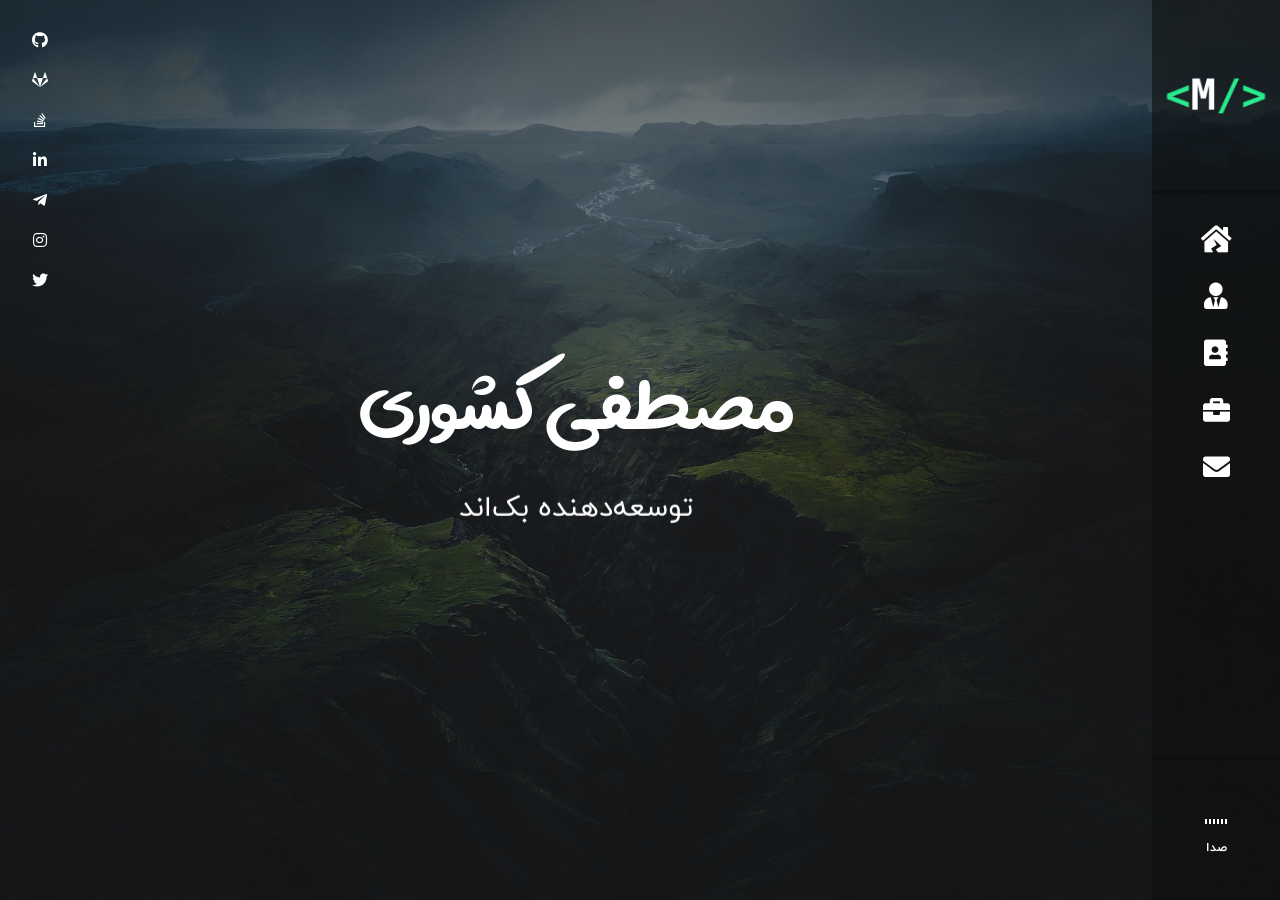
==== commit 6a59ec1e: "Address PR feedback: portfolio images, icons, music fix, dead code removal - Generate branded previe" ====
--- a/index.html
+++ b/index.html
@@ -26,10 +26,7 @@
     <!-- CSS Plugins -->
     <link href="css/plugins/bootstrap.min.css" rel="stylesheet">
     <link href="css/plugins/font-awesome.css" rel="stylesheet">
-    <link href="css/plugins/magnific-popup.css" rel="stylesheet">
     <link href="css/plugins/simplebar.css" rel="stylesheet">
-    <link href="css/plugins/owl.carousel.min.css" rel="stylesheet">
-    <link href="css/plugins/owl.theme.default.min.css" rel="stylesheet">
     <link href="css/plugins/jquery.animatedheadline.css" rel="stylesheet">
 
     <!-- CSS Base -->
@@ -736,7 +733,7 @@
                                     <!-- Portfolio Item -->
                                     <div class="item col-lg-4 col-sm-6 org">
                                         <figure>
-                                            <img alt="IranServer Hub" src="img/portfolio/img-1.jpg">
+                                            <img alt="IranServer Hub" src="img/portfolio/iranserver-hub.jpg">
                                             <figcaption>
                                                 <h3>IranServer Hub</h3>
                                                 <p>میکروسرویس و EDA</p><i class="fas fa-link"></i>
@@ -749,7 +746,7 @@
                                     <!-- Portfolio Item -->
                                     <div class="item col-lg-4 col-sm-6 org">
                                         <figure>
-                                            <img alt="پلتفرم SMART" src="img/portfolio/img-2.jpg">
+                                            <img alt="پلتفرم SMART" src="img/portfolio/smart.jpg">
                                             <figcaption>
                                                 <h3>پلتفرم SMART</h3>
                                                 <p>سامانه جامع منابع انسانی</p><i class="fas fa-link"></i>
@@ -762,7 +759,7 @@
                                     <!-- Portfolio Item -->
                                     <div class="item col-lg-4 col-sm-6 web">
                                         <figure>
-                                            <img alt="های‌هتل" src="img/portfolio/img-3.jpg">
+                                            <img alt="های‌هتل" src="img/portfolio/hihotel.jpg">
                                             <figcaption>
                                                 <h3>های‌هتل</h3>
                                                 <p>رزرو هتل - دامون گشت قرن</p><i class="fas fa-link"></i>
@@ -774,7 +771,7 @@
                                     <!-- Portfolio Item -->
                                     <div class="item col-lg-4 col-sm-6 web">
                                         <figure>
-                                            <img alt="های‌تیکت" src="img/portfolio/img-4.jpg">
+                                            <img alt="های‌تیکت" src="img/portfolio/hiticket.jpg">
                                             <figcaption>
                                                 <h3>های‌تیکت</h3>
                                                 <p>فروش بلیت - دامون گشت قرن</p><i class="fas fa-link"></i>
@@ -786,7 +783,7 @@
                                     <!-- Portfolio Item -->
                                     <div class="item col-lg-4 col-sm-6 web">
                                         <figure>
-                                            <img alt="های‌تور" src="img/portfolio/img-5.jpg">
+                                            <img alt="های‌تور" src="img/portfolio/hitour.jpg">
                                             <figcaption>
                                                 <h3>های‌تور</h3>
                                                 <p>رزرو تور - دامون گشت قرن</p><i class="fas fa-link"></i>
@@ -798,47 +795,11 @@
                                     <!-- Portfolio Item -->
                                     <div class="item col-lg-4 col-sm-6 shop">
                                         <figure>
-                                            <img alt="فروشگاه شهر آی‌تی" src="img/portfolio/img-6.jpg">
+                                            <img alt="فروشگاه شهر آی‌تی" src="img/portfolio/itcity.jpg">
                                             <figcaption>
                                                 <h3>فروشگاه شهر آی‌تی</h3>
                                                 <p>از تحلیل تا پیاده‌سازی</p><i class="fas fa-link"></i>
                                                 <a href="https://itcityme.com/" rel="noopener" target="_blank"></a>
-                                            </figcaption>
-                                        </figure>
-                                    </div>
-
-                                    <!-- Portfolio Item -->
-                                    <div class="item col-lg-4 col-sm-6 shop">
-                                        <figure>
-                                            <img alt="فروشگاه آسه‌نات" src="img/portfolio/img-7.jpg">
-                                            <figcaption>
-                                                <h3>فروشگاه آسه‌نات</h3>
-                                                <p>فروشگاه اینترنتی</p><i class="fas fa-link"></i>
-                                                <a href="https://www.acenut.ir/" rel="noopener" target="_blank"></a>
-                                            </figcaption>
-                                        </figure>
-                                    </div>
-
-                                    <!-- Portfolio Item -->
-                                    <div class="item col-lg-4 col-sm-6 org">
-                                        <figure>
-                                            <img alt="پورتال فیدار گستر آذین شرق" src="img/portfolio/img-8.jpg">
-                                            <figcaption>
-                                                <h3>پورتال فیدار گستر آذین شرق</h3>
-                                                <p>مدیریت اعضا و گزارشات</p><i class="fas fa-image"></i>
-                                                <a class="image-link" href="img/portfolio/img-8.jpg"></a>
-                                            </figcaption>
-                                        </figure>
-                                    </div>
-
-                                    <!-- Portfolio Item -->
-                                    <div class="item col-lg-4 col-sm-6 org">
-                                        <figure>
-                                            <img alt="پورتال شرکتی سرونیرو توس" src="img/portfolio/img-9.jpg">
-                                            <figcaption>
-                                                <h3>پورتال شرکتی سرونیرو توس</h3>
-                                                <p>پورتال سازمانی</p><i class="fas fa-image"></i>
-                                                <a class="image-link" href="img/portfolio/img-9.jpg"></a>
                                             </figcaption>
                                         </figure>
                                     </div>
@@ -909,11 +870,8 @@
 <script src="js/isotope.pkgd.min.js"></script>
 <script src="js/bootstrap.min.js"></script>
 <script src="js/simplebar.js"></script>
-<script src="js/owl.carousel.min.js"></script>
-<script src="js/jquery.magnific-popup.min.js"></script>
 <script src="js/jquery.animatedheadline.min.js"></script>
 <script src="js/jquery.easypiechart.js"></script>
-<script src="js/jquery.validation.js"></script>
 <script src="js/tilt.js"></script>
 <script src="js/main.js"></script>
 
--- a/css/style-dark.css
+++ b/css/style-dark.css
@@ -15,10 +15,7 @@
 	5. About Section
 	6. Resume Section
 	7. Portfolio Section
-	8. Blog Section
 	9. Contact Section
-	10. Blog Page Css
-	11. Blog List Css
 	12. Preloader Css
 	13. Tooltip Css
 	14. Responsible Css
@@ -631,111 +628,6 @@
 /* -----------------------------------
 		3. Section Css
 ----------------------------------- */
-/* Addition Background */
-.addition-bg {
-    position: absolute;
-    width: 100%;
-    height: 100%;
-    top: 0;
-    right: 0;
-    overflow: hidden;
-    z-index: -1;
-}
-
-/* Fullscreen Slider */
-.slide-kenburns-bg {
-    position: relative;
-    width: 100%;
-    height: 100%;
-    top: 0;
-    right: 0;
-    overflow: hidden;
-    z-index: 0;
-}
-
-.slide-kenburns {
-    position: absolute;
-    width: 100%;
-    height: 100%;
-    top: 0;
-    right: 0;
-    -webkit-animation: kenburnsSlide 18s linear infinite 0s;
-    animation: kenburnsSlide 18s linear infinite 0s;
-    opacity: 0;
-}
-
-.slide-kenburns-1 {
-    background-image: url(../img/slider/slide-1.jpg);
-}
-
-.slide-kenburns-2 {
-    background-image: url(../img/slider/slide-2.jpg);
-}
-
-.slide-kenburns-3 {
-    background-image: url(../img/slider/slide-3.jpg);
-}
-
-.slide-kenburns-1,
-.slide-kenburns-2,
-.slide-kenburns-3 {
-    background-repeat: no-repeat;
-    background-position: center;
-    -webkit-background-size: cover;
-    background-size: cover;
-}
-
-.slide-kenburns-1 {
-    opacity: 1;
-}
-
-.slide-kenburns-2 {
-    -webkit-animation-delay: 6s;
-    animation-delay: 6s;
-}
-
-.slide-kenburns-3 {
-    -webkit-animation-delay: 12s;
-    animation-delay: 12s;
-}
-
-/* YouTube Video */
-#video-container {
-    position: absolute;
-    display: block;
-    width: 100%;
-    height: 100%;
-    top: 0;
-    right: 0;
-    left: 0;
-    bottom: 0;
-    z-index: 0;
-}
-
-/* Html Video */
-.html-video-container {
-    position: absolute;
-    top: 50%;
-    right: 50%;
-    width: auto;
-    min-width: 100%;
-    height: auto;
-    min-height: 100%;
-    background: #000;
-    -webkit-transform: translate(50%, -50%);
-    transform: translate(50%, -50%);
-    z-index: 0;
-}
-
-/* Particles */
-#particles-js {
-    position: absolute;
-    top: 0;
-    left: 0;
-    bottom: 0;
-    right: 0;
-}
-
 /* Glitch */
 .glitch {
     position: absolute;
@@ -748,80 +640,6 @@
     background-size: cover;
     background-position: center;
     z-index: -1 !important;
-}
-
-/* Background Lines */
-.bg-lines {
-    position: absolute;
-    height: 100%;
-    width: 80vw;
-    top: 0;
-    right: 0;
-    left: 0;
-    margin: auto;
-}
-
-.bg-lines .bg-line {
-    position: absolute;
-    height: 100%;
-    width: 1px;
-    top: 0;
-    right: 50%;
-    background: rgba(255, 255, 255, 0.1);
-    overflow: hidden;
-}
-
-.bg-lines .bg-line::after {
-    content: "";
-    display: block;
-    position: absolute;
-    height: 15vh;
-    width: 100%;
-    top: -50%;
-    right: 0;
-    background: linear-gradient(to bottom, rgba(255, 255, 255, 0) 0%, #ffffff 75%, #ffffff 100%);
-    -webkit-animation: run 7s 0s infinite;
-    animation: run 7s 0s infinite;
-    -webkit-animation-fill-mode: forwards;
-    animation-fill-mode: forwards;
-    -webkit-animation-timing-function: cubic-bezier(0.4, 0.26, 0, 0.97);
-    animation-timing-function: cubic-bezier(0.4, 0.26, 0, 0.97);
-}
-
-.bg-lines .bg-line:nth-child(1) {
-    margin-right: -50%;
-}
-
-.bg-lines .bg-line:nth-child(1)::after {
-    -webkit-animation-delay: 2s;
-    animation-delay: 2s;
-}
-
-.bg-lines .bg-line:nth-child(3) {
-    margin-right: -25%;
-}
-
-.bg-lines .bg-line:nth-child(3)::after {
-    -webkit-animation-delay: 1.5s;
-    animation-delay: 1.5s;
-}
-
-.bg-lines .bg-line:nth-child(4) {
-    margin-right: 25%;
-}
-
-.bg-lines .bg-line:nth-child(4)::after {
-    -webkit-animation-delay: 1.5s;
-    animation-delay: 1.5s;
-}
-
-.bg-lines .bg-line:nth-child(5) {
-    margin-right: 50%;
-}
-
-.bg-lines .bg-line:nth-child(5)::after {
-    -webkit-animation-delay: 2s;
-    animation-delay: 2s;
 }
 
 .page {
@@ -1378,135 +1196,6 @@
     padding-bottom: 20px;
 }
 
-/* Testimonial Block*/
-.pt-about .testimonial-item {
-    position: relative;
-    padding: 30px;
-    margin: 0 15px;
-    background-color: rgba(0, 0, 0, .5);
-}
-
-.pt-about .testimonial-item img {
-    width: 80px;
-    margin-left: 20px;
-    -webkit-border-radius: 50%;
-    border-radius: 50%;
-}
-
-.pt-about .testimonial-item .content {
-    padding-top: 15px;
-}
-
-.pt-about .testimonial-item .content p {
-    color: #777;
-    font-size: 13px;
-    font-weight: 400;
-    padding-top: 10px;
-}
-
-.pt-about .testimonial-item .rating {
-    position: absolute;
-    top: 75px;
-    left: 25px;
-}
-
-.pt-about .testimonial-item .rating li {
-    display: inline-block;
-    color: #fff;
-}
-
-.pt-about .testimonial-item .rating li .fa-star-half,
-.pt-about .testimonial-item .rating li .fa-star-half-alt {
-    -webkit-transform: rotateY(180deg);
-    transform: rotateY(180deg);
-}
-
-/* Price */
-.pt-about .price {
-    text-align: center;
-    margin-bottom: 80px;
-}
-
-.pt-about .price .head-price:after {
-    content: '';
-    position: absolute;
-    width: 100%;
-    height: 4px;
-    right: 0;
-    background: #0e0f10;
-}
-
-.pt-about .price .head-price i {
-    position: absolute;
-    width: 70px;
-    height: 70px;
-    top: -40px;
-    right: 50%;
-    color: #fff;
-    font-size: 32px;
-    background-color: #0e0f10;
-    line-height: 70px;
-    -webkit-border-radius: 50%;
-    border-radius: 50%;
-    -webkit-transform: translateX(50%);
-    transform: translateX(50%);
-}
-
-.pt-about .price:hover i:after {
-    content: '';
-    position: absolute;
-    width: 60px;
-    height: 60px;
-    top: 5px;
-    right: calc(50% - 30px);
-    -webkit-border-radius: 100%;
-    border-radius: 100%;
-    border: 1px solid #fff;
-    -webkit-animation: zoomIn .3s ease;
-    animation: zoomIn .3s ease;
-}
-
-.pt-about .price .head-price h4 {
-    font-size: 20px;
-    padding-top: 25px;
-    padding-bottom: 25px;
-}
-
-.pt-about .price .body-price .price-plan .number {
-    font-size: 22px;
-    font-weight: 500;
-    margin: 0 5px;
-}
-
-.pt-about .price .body-price .price-plan {
-    padding: 25px 0;
-}
-
-.pt-about .price .body-price .price-plan .currency {
-    position: relative;
-    bottom: 10px;
-    font-size: 15px;
-}
-
-.pt-about .price .body-price .price-plan .period {
-    position: relative;
-    bottom: 0;
-    font-size: 14px;
-}
-
-.pt-about .price .list-price ul li {
-    padding-bottom: 10px;
-}
-
-.pt-about .price .list-price ul li.disable {
-    color: #777;
-    text-decoration: line-through !important;
-}
-
-.pt-about .price .footer-price {
-    padding-top: 15px;
-}
-
 /* ---------------------------------
 		6. Resume Section
 --------------------------------- */
@@ -1870,175 +1559,8 @@
 }
 
 /* ---------------------------------
-		8. Blog Section
---------------------------------- */
-.pt-blog .blog-item {
-    position: relative;
-    padding: 0 20px 20px;
-    margin-bottom: 50px;
-    background-color: rgba(0, 0, 0, .5);
-    -webkit-transition: all .3s ease-in-out;
-    transition: all .3s ease-in-out;
-}
-
-.pt-blog .blog-item:hover {
-    -webkit-transform: translateY(-3px) scale(1.01);
-    transform: translateY(-3px) scale(1.01);
-}
-
-.pt-blog .blog-item h4 {
-    font-weight: 700;
-    text-align: center;
-    margin: 20px 0;
-}
-
-.pt-blog .blog-item .thumbnail {
-    position: relative;
-    overflow: hidden;
-    margin: 0 -20px;
-}
-
-.pt-blog .blog-item .thumbnail img {
-    width: 100%;
-    -webkit-transition: all 1s;
-    transition: all 1s;
-}
-
-.pt-blog .blog-item:hover .thumbnail img {
-    -webkit-transform: scale(1.1);
-    transform: scale(1.1);
-}
-
-.pt-blog .blog-item .thumbnail .btn-play {
-    position: absolute;
-    width: 60px;
-    height: 60px;
-    top: calc(50% - 30px);
-    right: calc(50% - 30px);
-    display: inline-block;
-    border: none;
-    -webkit-transition: all .3s ease-in-out;
-    transition: all .3s ease-in-out;
-}
-
-.pt-blog .blog-item .thumbnail .btn-play:before {
-    content: ' ';
-    position: absolute;
-    top: 0;
-    right: 0;
-    bottom: 0;
-    left: 0;
-    -webkit-border-radius: 50%;
-    border-radius: 50%;
-    background-color: #fff;
-    -webkit-box-shadow: 0 0 50px 0 rgb(14, 15, 16);
-    box-shadow: 0 0 50px 0 rgb(14, 15, 16);
-    -webkit-transition: all .3s ease-in-out;
-    transition: all .3s ease-in-out;
-}
-
-.pt-blog .blog-item .thumbnail .btn-play:after {
-    content: '';
-    position: absolute;
-    top: 50%;
-    right: 50%;
-    border-style: solid;
-    border-width: 5px 0 5px 10px;
-    border-color: transparent transparent transparent #0e0f10;
-    -webkit-transform: translate(50%, -50%);
-    transform: translate(50%, -50%);
-    -webkit-transition: all .3s ease-in-out;
-    transition: all .3s ease-in-out;
-}
-
-.pt-blog .blog-item .thumbnail .btn-play:hover:before {
-    -webkit-transform: scale(1.2, 1.2);
-    transform: scale(1.2, 1.2);
-}
-
-.pt-blog .blog-item .thumbnail .btn-play:hover:after {
-    border-color: transparent #0e0f10 transparent transparent;
-}
-
-.pt-blog .blog-item ul {
-    position: relative;
-    display: block;
-    text-align: center;
-    margin-bottom: 20px;
-}
-
-.pt-blog .blog-item ul li {
-    display: inline-block;
-    font-size: 13px;
-}
-
-.pt-blog .blog-item ul li:not(:last-child):after {
-    content: '';
-    display: inline-block;
-    width: 5px;
-    height: 5px;
-    margin: 0 8px;
-    vertical-align: middle;
-    background-color: #fff;
-    -webkit-border-radius: 50%;
-    border-radius: 50%;
-}
-
-.pt-blog .blog-item .blog-btn {
-    position: relative;
-    text-align: center;
-    margin: 50px 0 10px;
-}
-
-.pt-blog .blog-item .blog-btn:before {
-    content: '';
-    position: absolute;
-    height: 4px;
-    width: calc(100% + 40px);
-    top: -30px;
-    right: -20px;
-    background: #0e0f10;
-}
-
-/* ---------------------------------
 		9. Contact Section
 --------------------------------- */
-.contact-form {
-    position: relative;
-}
-
-.contact-form input,
-.contact-form textarea {
-    font-size: 15px;
-    height: 50px;
-    padding-bottom: 10px;
-    background: transparent;
-    border: none;
-    text-align: right;
-    border-bottom: 1px solid #444;
-    -webkit-border-radius: 0;
-    border-radius: 0;
-    -webkit-box-shadow: none;
-    box-shadow: none;
-}
-
-.contact-form input:focus,
-.contact-form textarea:focus {
-    border-bottom: 1px solid #fff;
-    -webkit-box-shadow: none;
-    box-shadow: none;
-    background-color: transparent;
-    -webkit-transition: border-color .3s ease-in-out;
-    transition: border-color .3s ease-in-out;
-}
-
-.contact-form textarea {
-    height: 100px;
-    margin: 50px 0;
-    line-height: 1.85;
-    min-height: 72px;
-}
-
 /* Contact info */
 .pt-contact .contact-info {
     text-align: center;
@@ -2077,603 +1599,6 @@
     width: 100%;
     height: 100%;
     vertical-align: top;
-}
-
-/* Contact validation */
-.contact-valid .error-messages {
-    margin-top: 15px;
-}
-
-.contact-valid label.error {
-    display: block;
-    color: #ff0000;
-    font-size: 14px;
-    font-weight: normal;
-    margin: 5px 10px 0 0px;
-    text-align: right;
-}
-
-.contact-valid #loader {
-    display: none;
-    margin-top: 30px;
-}
-
-.contact-valid #loader i {
-    display: inline-block;
-    font-size: 23px;
-    color: #fff;
-    -webkit-animation: rotating linear 2s infinite;
-    animation: rotating linear 2s infinite;
-}
-
-.contact-valid #success,
-.contact-valid #error {
-    display: none;
-    width: 100%;
-    color: #fff;
-    padding: 10px;
-    margin-bottom: 5px;
-    font-size: 14px;
-    text-align: center;
-    line-height: 2;
-}
-
-.contact-valid #success i,
-.contact-valid #error i {
-    padding-top: 8px;
-    margin-left: 10px;
-    margin-right: 5px;
-    vertical-align: top;
-}
-
-.contact-valid #success i {
-    color: #25ca7f;
-}
-
-.contact-valid #error i {
-    color: #ca1d1d;
-}
-
-/* ---------------------------------
-		10. Blog Page Css
---------------------------------- */
-.blog-page {
-    position: absolute;
-    width: 100%;
-    height: 100%;
-    top: 0;
-    right: 0;
-    overflow: auto;
-    background-color: #0e0f10;
-}
-
-.blog-page .blog-nav {
-    position: fixed;
-    top: 20px;
-    -webkit-transform: translateX(50%);
-    transform: translateX(50%);
-    background-color: rgba(0, 0, 0, 0.7);
-    -webkit-border-radius: 20px;
-    border-radius: 20px;
-    -webkit-box-shadow: -1px 1px 15px 0 rgba(0, 0, 0, 0.15);
-    box-shadow: -1px 1px 15px 0 rgba(0, 0, 0, 0.15);
-    z-index: 99;
-    font-size: 0;
-}
-
-.blog-page .blog-nav a {
-    position: relative;
-    padding: 0 10px;
-    font-size: 14px;
-    line-height: 20px;
-    text-align: center;
-    color: #fff;
-    display: inline-block;
-    margin: 8px 0;
-}
-
-.blog-page .blog-nav a:not(:last-child) {
-    border-left: 1px solid rgba(255, 255, 255, 0.15);
-}
-
-.blog-page .blog-nav a:hover,
-.blog-page .blog-nav a:focus {
-    color: #fff;
-}
-
-.blog-page .blog-nav a[data-tooltip]:after {
-    margin-top: -8px;
-}
-
-.blog-page .blog-nav a i {
-    vertical-align: middle;
-}
-
-.blog-page .blog-image {
-    -webkit-background-size: cover;
-    background-size: cover;
-    background-position: center;
-}
-
-.blog-page .blog-container {
-    position: absolute;
-    margin: 0 auto;
-}
-
-.blog-page .blog-heading {
-    text-align: center;
-}
-
-.blog-page .blog-heading h2 {
-    font-size: 40px;
-    margin-bottom: 15px;
-}
-
-.blog-page .blog-heading i {
-    color: #fff;
-    font-size: 13px;
-    margin: 0 10px 0 5px;
-}
-
-.blog-page .blog-heading span {
-    color: #fff;
-    font-size: 14px;
-}
-
-.blog-page .blog-heading span:after {
-    content: '';
-    margin-right: 10px;
-    width: 5px;
-    height: 5px;
-    background-color: #fff;
-    -webkit-border-radius: 50%;
-    border-radius: 50%;
-    display: inline-block;
-    vertical-align: middle;
-}
-
-.blog-page .blog-heading span:last-child:after {
-    display: none;
-}
-
-.blog-page .blog-content p:first-child::first-letter {
-    font-size: 40px;
-    font-weight: 700;
-    line-height: 1.2;
-    float: right;
-    text-transform: uppercase;
-    padding-left: 15px;
-}
-
-.blog-page .blog-comments {
-    margin: 0 40px;
-}
-
-.blog-page .blog-comments ul li {
-    margin-bottom: 50px;
-}
-
-.blog-page .blog-comments ul li ul {
-    position: relative;
-    padding: 20px 20px 0;
-    background-color: rgba(0, 0, 0, .5);
-    margin-right: 60px;
-    margin-top: 30px;
-}
-
-.blog-page .blog-comments ul .author-img {
-    float: right;
-    margin-left: 20px;
-}
-
-.blog-page .blog-comments ul li .author-img img {
-    -webkit-border-radius: 50%;
-    border-radius: 50%;
-    max-width: 70px;
-}
-
-.blog-page .blog-comments ul li .comment-text {
-    overflow: hidden;
-}
-
-.blog-page .blog-comments ul li .comment-text a {
-    float: left;
-    font-size: 11px;
-    margin-left: 15px;
-    padding: 5px;
-    -webkit-border-radius: 5px;
-    border-radius: 5px;
-    background-color: rgba(0, 0, 0, .5);
-}
-
-.blog-page .blog-comments ul li .comment-text a i {
-    margin-left: 5px;
-}
-
-.blog-page .blog-comments ul li .comment-text h4 {
-    font-weight: 700;
-    margin-bottom: 5px;
-    font-family: inherit;
-}
-
-.blog-page .blog-comments ul li .comment-text p {
-    font-size: 15px;
-}
-
-.blog-page .blog-comments ul li .comment-text span {
-    display: block;
-    color: #fff;
-    font-size: 12px;
-    font-weight: 300;
-    margin-bottom: 15px;
-}
-
-/* ---------------------------------
-		11. Blog List Css
---------------------------------- */
-.blog-list {
-    position: absolute;
-    width: 100%;
-    height: 100%;
-    top: 0;
-    right: 0px;
-    overflow: auto;
-    background-color: #0e0f10;
-}
-
-.blog-list .blog-head {
-    padding: 100px 0;
-    background-image: url(../img/blog/blog-page-img.jpg);
-    -webkit-background-size: cover;
-    background-size: cover;
-    background-position: center;
-    position: relative;
-}
-
-.blog-list .blog-head:before {
-    content: '';
-    position: absolute;
-    top: 0;
-    right: 0;
-    left: 0;
-    bottom: 0;
-    opacity: .75;
-    background-color: #12171b;
-}
-
-.blog-list .blog-head h2 {
-    text-align: center;
-    position: relative;
-    width: 90%;
-    right: 10%;
-    font-size: 40px;
-    margin-bottom: 15px;
-}
-
-.blog-list .blog-head .blog-breadcrumb {
-    position: relative;
-    width: 90%;
-    right: 10%;
-    text-align: center;
-    margin: 0;
-}
-
-.blog-list .blog-head .blog-breadcrumb li {
-    position: relative;
-    display: inline-block;
-    color: #fff;
-    margin-left: 10px;
-    padding-left: 10px;
-}
-
-.blog-list .blog-head .blog-breadcrumb li:after {
-    position: absolute;
-    content: "\f104";
-    font-family: 'Font Awesome 5 Free';
-    font-weight: 900;
-    top: 1px;
-    left: -6px;
-    color: #fff;
-}
-
-.blog-list .blog-head .blog-breadcrumb li:last-child::after {
-    display: none;
-}
-
-.blog-list .blog-head .blog-breadcrumb li:last-child {
-    padding-left: 0px;
-    margin-left: 0px;
-}
-
-.blog-list .blog-list-container {
-    position: absolute;
-    padding: 100px 0;
-    margin: 0 auto;
-}
-
-.blog-list .blog-post {
-    position: relative;
-    margin-bottom: 40px;
-    border-bottom: 2px solid #070708;
-}
-
-.blog-list .blog-post .content {
-    position: relative;
-}
-
-.blog-list .blog-post .content .thumbnail {
-    position: relative;
-    overflow: hidden;
-}
-
-.blog-list .blog-post .content .thumbnail img {
-    position: relative;
-    display: block;
-    width: 100%;
-    -webkit-transition: all 1s;
-    transition: all 1s;
-}
-
-.blog-list .blog-post:hover .content .thumbnail img {
-    -webkit-transform: scale(1.1);
-    transform: scale(1.1);
-}
-
-.blog-list .blog-post .content .detalis {
-    position: relative;
-    padding-top: 20px;
-}
-
-.blog-list .blog-post .content .detalis .meta {
-    position: relative;
-}
-
-.blog-list .blog-post .content .detalis .meta li {
-    position: relative;
-    display: inline-block;
-    color: #fff;
-    font-size: 12px;
-    padding: 4px 0 4px 15px;
-    margin-left: 2px;
-    -webkit-transition: all .3s ease-in-out;
-    transition: all .3s ease-in-out;
-}
-
-.blog-list .blog-post .content .detalis .meta li i {
-    position: relative;
-    color: #fff;
-    margin-left: 6px;
-}
-
-.blog-list .blog-post .content .detalis h4 {
-    position: relative;
-    color: #fff;
-    font-weight: 700;
-    margin-top: 15px;
-}
-
-.blog-list .blog-post .content .detalis .text {
-    position: relative;
-    color: #fff;
-    font-size: 14px;
-    margin-top: 10px;
-    margin-bottom: 25px;
-    line-height: 2;
-}
-
-.blog-list .blog-post .content .detalis .btn-st {
-    margin: 10px 10px 50px 10px;
-    font-size: 16px;
-}
-
-.blog-list .blog-post .content .detalis .btn-st:before {
-    background: #070708;
-}
-
-/* Pagination Style */
-.blog-list .pagination {
-    justify-content: center;
-}
-
-.blog-list .pagination li a:hover {
-    background: #0e0f10;
-    color: #fff !important;
-    border: 1px solid transparent;
-}
-
-.blog-list .pagination li a {
-    position: relative;
-    display: inline-block;
-    background: transparent;
-    border: 1px solid #070708;
-    -webkit-border-radius: 50%;
-    border-radius: 50%;
-    padding: 9px 5px;
-    margin: 5px;
-    font-size: 14px;
-    min-width: 41px;
-    text-align: center;
-}
-
-.blog-list .pagination li a i {
-    vertical-align: middle;
-}
-
-.blog-list .pagination li.active a {
-    background: #070708;
-    color: #fff !important;
-    border: 1px solid transparent;
-}
-
-/* SideBar Left */
-
-.blog-list .side-left {
-    padding: 0 5px;
-}
-
-.blog-list .side-left > * {
-    margin-bottom: 50px;
-}
-
-.blog-list .side-left > :last-child {
-    margin-bottom: 0;
-}
-
-.blog-list .side-left h4 {
-    position: relative;
-    margin-bottom: 20px;
-}
-
-.blog-list .side-left h4:after {
-    content: '';
-    position: absolute;
-    width: 40px;
-    height: 3px;
-    right: 0;
-    bottom: -15px;
-    background-color: #fff;
-}
-
-/* Search Style */
-.blog-list .side-left .search {
-    background: transparent;
-    padding: 5px 0;
-}
-
-.blog-list .side-left .search .input-group {
-    border: 1px solid #fff;
-    -webkit-border-radius: 50px;
-    border-radius: 50px;
-    background: #070708;
-}
-
-.blog-list .side-left .search .input-group .input-group-text {
-    padding: 5px 15px 5px 0px;
-    background: transparent;
-    color: #fff;
-    width: auto;
-    border: none;
-}
-
-.blog-list .side-left .search .input-group .form-control {
-    font-size: 14px;
-    font-weight: 300;
-    color: #fff;
-    background: transparent;
-    border: none !important;
-    box-shadow: none !important;
-    -webkit-border-radius: 50px;
-    border-radius: 50px;
-    padding-right: 20px;
-}
-
-/* Categories and Archives */
-.blog-list .side-left .categories ul,
-.blog-list .side-left .archives ul {
-    position: relative;
-}
-
-.blog-list .side-left .categories ul li,
-.blog-list .side-left .archives ul li {
-    position: relative;
-    padding: 15px 20px 15px 10px;
-    border-bottom: 1px solid #070708;
-}
-
-.blog-list .side-left .categories ul li:before,
-.blog-list .side-left .archives ul li:before {
-    content: '';
-    position: absolute;
-    width: 8px;
-    height: 8px;
-    right: 0;
-    top: 22px;
-    -webkit-border-radius: 50%;
-    border-radius: 50%;
-    border: 2px solid #fff;
-    -webkit-transition: all .3s ease-in-out;
-    transition: all .3s ease-in-out;
-}
-
-.blog-list .side-left .categories ul li:hover:before,
-.blog-list .side-left .archives ul li:hover:before {
-    border: 4px solid #fff;
-    -webkit-box-shadow: 0 0 5px 0px #fff;
-    box-shadow: 0 0 5px 0px #fff;
-}
-
-/* Recent News */
-.blog-list .side-left .news li {
-    display: flex;
-    align-items: center;
-    margin: 0;
-    padding: 15px 0;
-    border-bottom: 1px solid #070708;
-}
-
-.blog-list .side-left .news img {
-    width: 47px;
-    height: 47px;
-    margin-left: 15px;
-    -webkit-border-radius: 100%;
-    border-radius: 100%;
-}
-
-.blog-list .side-left .news h5 {
-    position: relative;
-    margin: 0;
-    padding-bottom: 7px;
-    font-size: 15px;
-    font-family: inherit;
-}
-
-.blog-list .side-left .news p {
-    margin: 0;
-    color: #fff;
-    font-size: 12px;
-}
-
-.blog-list .side-left .news p i {
-    margin-left: 5px;
-}
-
-/* Gallery */
-.blog-list .side-left .gallery ul {
-    padding-top: 15px;
-}
-
-.blog-list .side-left .gallery ul li {
-    max-width: 70px;
-    position: relative;
-    display: inline-block;
-    width: 25%;
-    padding: 0px 3px;
-    margin-bottom: 9px;
-}
-
-/* Tags */
-.blog-list .side-left .tags ul li {
-    display: inline-block;
-}
-
-.blog-list .side-left .tags ul {
-    padding-top: 15px;
-}
-
-.blog-list .side-left .tags ul li a {
-    position: relative;
-    display: inline-block;
-    line-height: 24px;
-    padding: 8px 19px;
-    margin: 0px 0px 10px 5px;
-    color: #fff;
-    text-align: center;
-    background-color: #070708;
-    border: 1px solid #070708;
-}
-
-.blog-list .side-left .tags ul li a:hover {
-    background-color: #070708 !important;
 }
 
 /* ---------------------------------
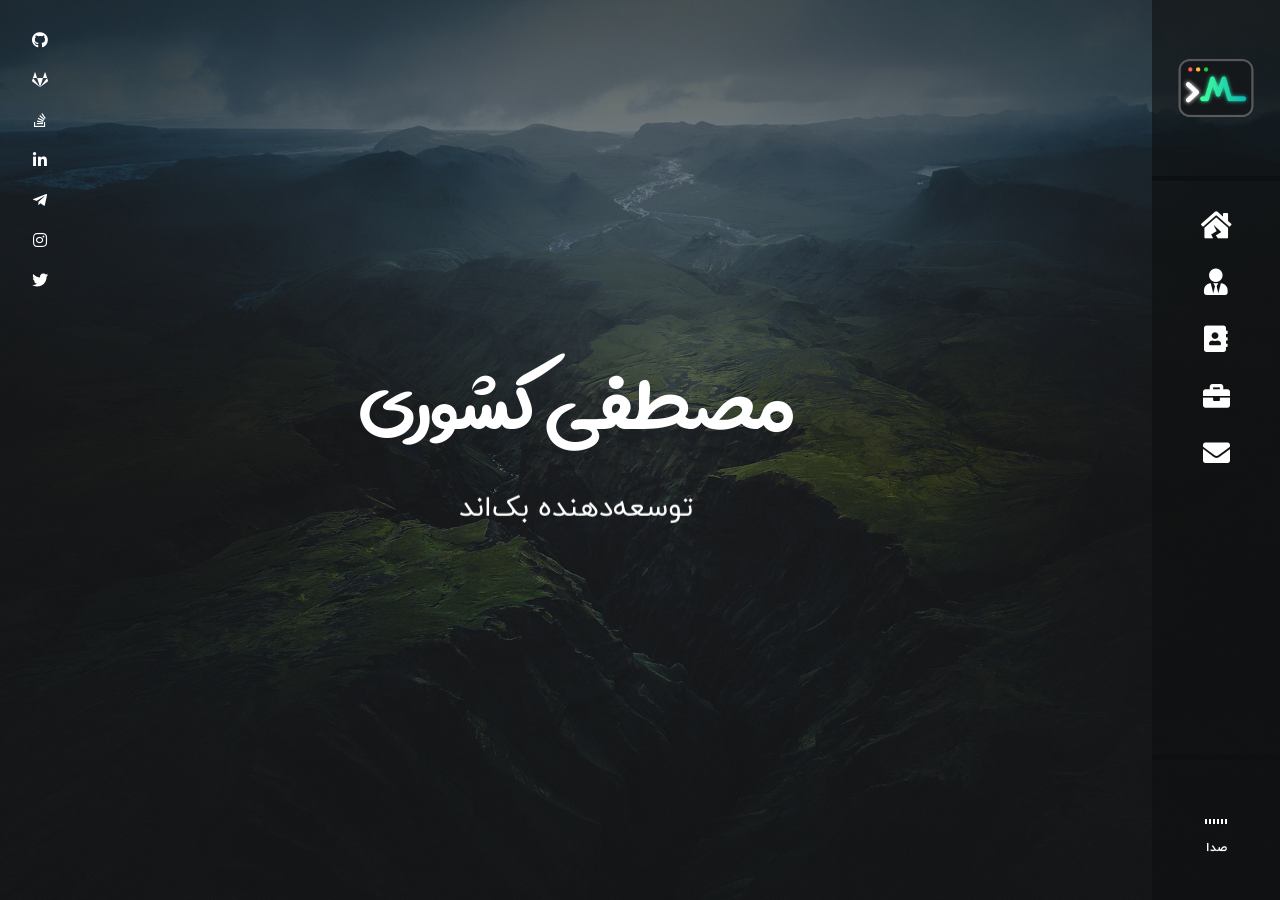
==== commit 94271480: "Add comprehensive SEO - JSON-LD structured data: Person schema (job, employer, address,   education," ====
--- a/index.html
+++ b/index.html
@@ -10,8 +10,10 @@
     <meta content="مصطفی کشوری، توسعه‌دهنده بک‌اند و Chapter Leader در هلدینگ گرین وب (ایران‌سرور) — متخصص PHP، Laravel، میکروسرویس و معماری رویدادمحور"
           name="description">
     <meta content="مصطفی کشوری" name="author">
-    <meta content="مصطفی کشوری, Mostafa Keshvary, توسعه دهنده بک اند, PHP, Laravel, میکروسرویس, مشهد"
+    <meta content="مصطفی کشوری, Mostafa Keshvary, توسعه دهنده بک اند, برنامه نویس PHP, Laravel, میکروسرویس, RabbitMQ, Docker, برنامه نویس مشهد"
           name="keywords">
+    <meta content="index, follow" name="robots">
+    <link href="https://mostafakeshvary.ir/" rel="canonical">
 
     <!-- Open Graph -->
     <meta content="مصطفی کشوری | توسعه‌دهنده بک‌اند" property="og:title">
@@ -19,6 +21,20 @@
           property="og:description">
     <meta content="website" property="og:type">
     <meta content="https://mostafakeshvary.ir/" property="og:url">
+    <meta content="مصطفی کشوری" property="og:site_name">
+    <meta content="fa_IR" property="og:locale">
+    <meta content="https://mostafakeshvary.ir/img/og-image.jpg" property="og:image">
+    <meta content="1200" property="og:image:width">
+    <meta content="630" property="og:image:height">
+    <meta content="مصطفی کشوری — توسعه‌دهنده بک‌اند" property="og:image:alt">
+
+    <!-- Twitter Card -->
+    <meta content="summary_large_image" name="twitter:card">
+    <meta content="@mostafakeshvary" name="twitter:site">
+    <meta content="مصطفی کشوری | توسعه‌دهنده بک‌اند" name="twitter:title">
+    <meta content="توسعه‌دهنده بک‌اند و Chapter Leader در ایران‌سرور — متخصص PHP، Laravel و معماری میکروسرویس"
+          name="twitter:description">
+    <meta content="https://mostafakeshvary.ir/img/og-image.jpg" name="twitter:image">
 
     <!-- Title -->
     <title>مصطفی کشوری | توسعه‌دهنده بک‌اند | Mostafa Keshvary</title>
@@ -41,7 +57,58 @@
 
     <!-- Icon and Color -->
     <link href="img/favicon.png" rel="shortcut icon" type="image/png">
+    <link href="img/favicon.png" rel="apple-touch-icon">
     <meta content="#0e0f10" name="theme-color">
+
+    <!-- Structured Data -->
+    <script type="application/ld+json">
+    {
+        "@context": "https://schema.org",
+        "@type": "Person",
+        "name": "مصطفی کشوری",
+        "alternateName": "Mostafa Keshvary",
+        "url": "https://mostafakeshvary.ir/",
+        "image": "https://mostafakeshvary.ir/img/user-photo.jpg",
+        "jobTitle": "Back-End Developer",
+        "worksFor": {
+            "@type": "Organization",
+            "name": "هلدینگ گرین وب (ایران‌سرور)",
+            "url": "https://www.iranserver.com/"
+        },
+        "address": {
+            "@type": "PostalAddress",
+            "addressLocality": "مشهد",
+            "addressRegion": "خراسان رضوی",
+            "addressCountry": "IR"
+        },
+        "email": "mailto:keshvarymostafa@gmail.com",
+        "telephone": "+989374860320",
+        "alumniOf": {
+            "@type": "CollegeOrUniversity",
+            "name": "دانشگاه بین‌المللی امام رضا"
+        },
+        "knowsAbout": ["PHP", "Laravel", "Microservices", "Event-Driven Architecture", "RabbitMQ", "Docker", "MySQL", "RESTful API", "Keycloak", "KrakenD", "Prometheus", "Grafana"],
+        "sameAs": [
+            "https://github.com/mostafakeshvary",
+            "https://gitlab.com/mostafakeshvary",
+            "https://stackoverflow.com/users/16204058/mostafa-keshvary",
+            "https://www.linkedin.com/in/mostafa-keshvary/",
+            "https://t.me/mostafakeshvary",
+            "https://www.instagram.com/mostafakeshvary/",
+            "https://twitter.com/mostafakeshvary"
+        ]
+    }
+    </script>
+    <script type="application/ld+json">
+    {
+        "@context": "https://schema.org",
+        "@type": "WebSite",
+        "name": "مصطفی کشوری | توسعه‌دهنده بک‌اند",
+        "alternateName": "Mostafa Keshvary",
+        "url": "https://mostafakeshvary.ir/",
+        "inLanguage": "fa-IR"
+    }
+    </script>
 
 </head>
 
@@ -174,7 +241,7 @@
                                             <div class="row">
                                                 <div class="col-lg-3 col-sm-4">
                                                     <div class="photo">
-                                                        <img alt="مصطفی کشوری" src="img/user-photo.jpg">
+                                                        <img alt="مصطفی کشوری - توسعه‌دهنده بک‌اند" loading="lazy" decoding="async" src="img/user-photo.jpg">
                                                     </div>
                                                 </div>
                                                 <div class="col-lg-9 col-sm-8">
@@ -733,7 +800,7 @@
                                     <!-- Portfolio Item -->
                                     <div class="item col-lg-4 col-sm-6 org">
                                         <figure>
-                                            <img alt="IranServer Hub" src="img/portfolio/iranserver-hub.jpg">
+                                            <img alt="IranServer Hub" loading="lazy" decoding="async" src="img/portfolio/iranserver-hub.jpg">
                                             <figcaption>
                                                 <h3>IranServer Hub</h3>
                                                 <p>میکروسرویس و EDA</p><i class="fas fa-link"></i>
@@ -746,7 +813,7 @@
                                     <!-- Portfolio Item -->
                                     <div class="item col-lg-4 col-sm-6 org">
                                         <figure>
-                                            <img alt="پلتفرم SMART" src="img/portfolio/smart.jpg">
+                                            <img alt="پلتفرم SMART" loading="lazy" decoding="async" src="img/portfolio/smart.jpg">
                                             <figcaption>
                                                 <h3>پلتفرم SMART</h3>
                                                 <p>سامانه جامع منابع انسانی</p><i class="fas fa-link"></i>
@@ -759,7 +826,7 @@
                                     <!-- Portfolio Item -->
                                     <div class="item col-lg-4 col-sm-6 web">
                                         <figure>
-                                            <img alt="های‌هتل" src="img/portfolio/hihotel.jpg">
+                                            <img alt="های‌هتل" loading="lazy" decoding="async" src="img/portfolio/hihotel.jpg">
                                             <figcaption>
                                                 <h3>های‌هتل</h3>
                                                 <p>رزرو هتل - دامون گشت قرن</p><i class="fas fa-link"></i>
@@ -771,7 +838,7 @@
                                     <!-- Portfolio Item -->
                                     <div class="item col-lg-4 col-sm-6 web">
                                         <figure>
-                                            <img alt="های‌تیکت" src="img/portfolio/hiticket.jpg">
+                                            <img alt="های‌تیکت" loading="lazy" decoding="async" src="img/portfolio/hiticket.jpg">
                                             <figcaption>
                                                 <h3>های‌تیکت</h3>
                                                 <p>فروش بلیت - دامون گشت قرن</p><i class="fas fa-link"></i>
@@ -783,7 +850,7 @@
                                     <!-- Portfolio Item -->
                                     <div class="item col-lg-4 col-sm-6 web">
                                         <figure>
-                                            <img alt="های‌تور" src="img/portfolio/hitour.jpg">
+                                            <img alt="های‌تور" loading="lazy" decoding="async" src="img/portfolio/hitour.jpg">
                                             <figcaption>
                                                 <h3>های‌تور</h3>
                                                 <p>رزرو تور - دامون گشت قرن</p><i class="fas fa-link"></i>
@@ -795,7 +862,7 @@
                                     <!-- Portfolio Item -->
                                     <div class="item col-lg-4 col-sm-6 shop">
                                         <figure>
-                                            <img alt="فروشگاه شهر آی‌تی" src="img/portfolio/itcity.jpg">
+                                            <img alt="فروشگاه شهر آی‌تی" loading="lazy" decoding="async" src="img/portfolio/itcity.jpg">
                                             <figcaption>
                                                 <h3>فروشگاه شهر آی‌تی</h3>
                                                 <p>از تحلیل تا پیاده‌سازی</p><i class="fas fa-link"></i>
@@ -845,7 +912,7 @@
                                     <div class="row">
                                         <div class="col-lg-12">
                                             <div id="map">
-                                                <iframe allowfullscreen
+                                                <iframe allowfullscreen loading="lazy"
                                                         frameborder="0" height="450"
                                                         src="https://maps.google.com/maps?q=Mashhad%2C%20Iran&t=&z=11&ie=UTF8&iwloc=&output=embed"
                                                         style="border:0"
--- a/css/style-dark.css
+++ b/css/style-dark.css
@@ -911,6 +911,11 @@
     padding: 40px 0;
     border-left-color: #0e0f10;
     border-bottom: 5px solid #0e0f10;
+}
+
+.header-main .logo img {
+    max-width: 75%;
+    height: auto;
 }
 
 .header-mobile {
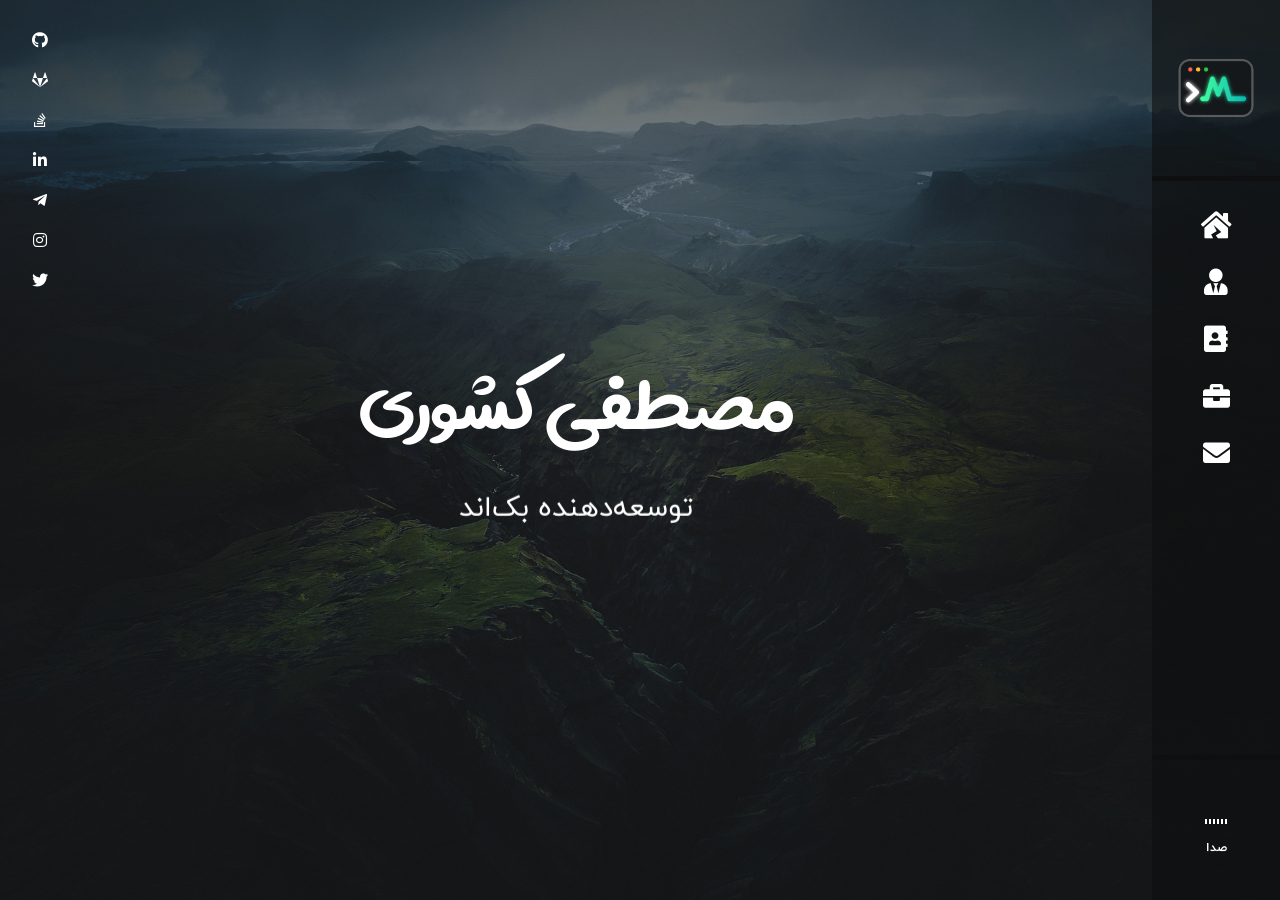
==== commit 11089764: "fix: remove lazy-loading from portfolio images to fix isotope overlap bug lazy-loaded images don't b" ====
--- a/index.html
+++ b/index.html
@@ -800,7 +800,7 @@
                                     <!-- Portfolio Item -->
                                     <div class="item col-lg-4 col-sm-6 org">
                                         <figure>
-                                            <img alt="IranServer Hub" loading="lazy" decoding="async" src="img/portfolio/iranserver-hub.jpg">
+                                            <img alt="IranServer Hub" src="img/portfolio/iranserver-hub.jpg">
                                             <figcaption>
                                                 <h3>IranServer Hub</h3>
                                                 <p>میکروسرویس و EDA</p><i class="fas fa-link"></i>
@@ -813,7 +813,7 @@
                                     <!-- Portfolio Item -->
                                     <div class="item col-lg-4 col-sm-6 org">
                                         <figure>
-                                            <img alt="پلتفرم SMART" loading="lazy" decoding="async" src="img/portfolio/smart.jpg">
+                                            <img alt="پلتفرم SMART" src="img/portfolio/smart.jpg">
                                             <figcaption>
                                                 <h3>پلتفرم SMART</h3>
                                                 <p>سامانه جامع منابع انسانی</p><i class="fas fa-link"></i>
@@ -826,7 +826,7 @@
                                     <!-- Portfolio Item -->
                                     <div class="item col-lg-4 col-sm-6 web">
                                         <figure>
-                                            <img alt="های‌هتل" loading="lazy" decoding="async" src="img/portfolio/hihotel.jpg">
+                                            <img alt="های‌هتل" src="img/portfolio/hihotel.jpg">
                                             <figcaption>
                                                 <h3>های‌هتل</h3>
                                                 <p>رزرو هتل - دامون گشت قرن</p><i class="fas fa-link"></i>
@@ -838,7 +838,7 @@
                                     <!-- Portfolio Item -->
                                     <div class="item col-lg-4 col-sm-6 web">
                                         <figure>
-                                            <img alt="های‌تیکت" loading="lazy" decoding="async" src="img/portfolio/hiticket.jpg">
+                                            <img alt="های‌تیکت" src="img/portfolio/hiticket.jpg">
                                             <figcaption>
                                                 <h3>های‌تیکت</h3>
                                                 <p>فروش بلیت - دامون گشت قرن</p><i class="fas fa-link"></i>
@@ -850,7 +850,7 @@
                                     <!-- Portfolio Item -->
                                     <div class="item col-lg-4 col-sm-6 web">
                                         <figure>
-                                            <img alt="های‌تور" loading="lazy" decoding="async" src="img/portfolio/hitour.jpg">
+                                            <img alt="های‌تور" src="img/portfolio/hitour.jpg">
                                             <figcaption>
                                                 <h3>های‌تور</h3>
                                                 <p>رزرو تور - دامون گشت قرن</p><i class="fas fa-link"></i>
@@ -862,7 +862,7 @@
                                     <!-- Portfolio Item -->
                                     <div class="item col-lg-4 col-sm-6 shop">
                                         <figure>
-                                            <img alt="فروشگاه شهر آی‌تی" loading="lazy" decoding="async" src="img/portfolio/itcity.jpg">
+                                            <img alt="فروشگاه شهر آی‌تی" src="img/portfolio/itcity.jpg">
                                             <figcaption>
                                                 <h3>فروشگاه شهر آی‌تی</h3>
                                                 <p>از تحلیل تا پیاده‌سازی</p><i class="fas fa-link"></i>
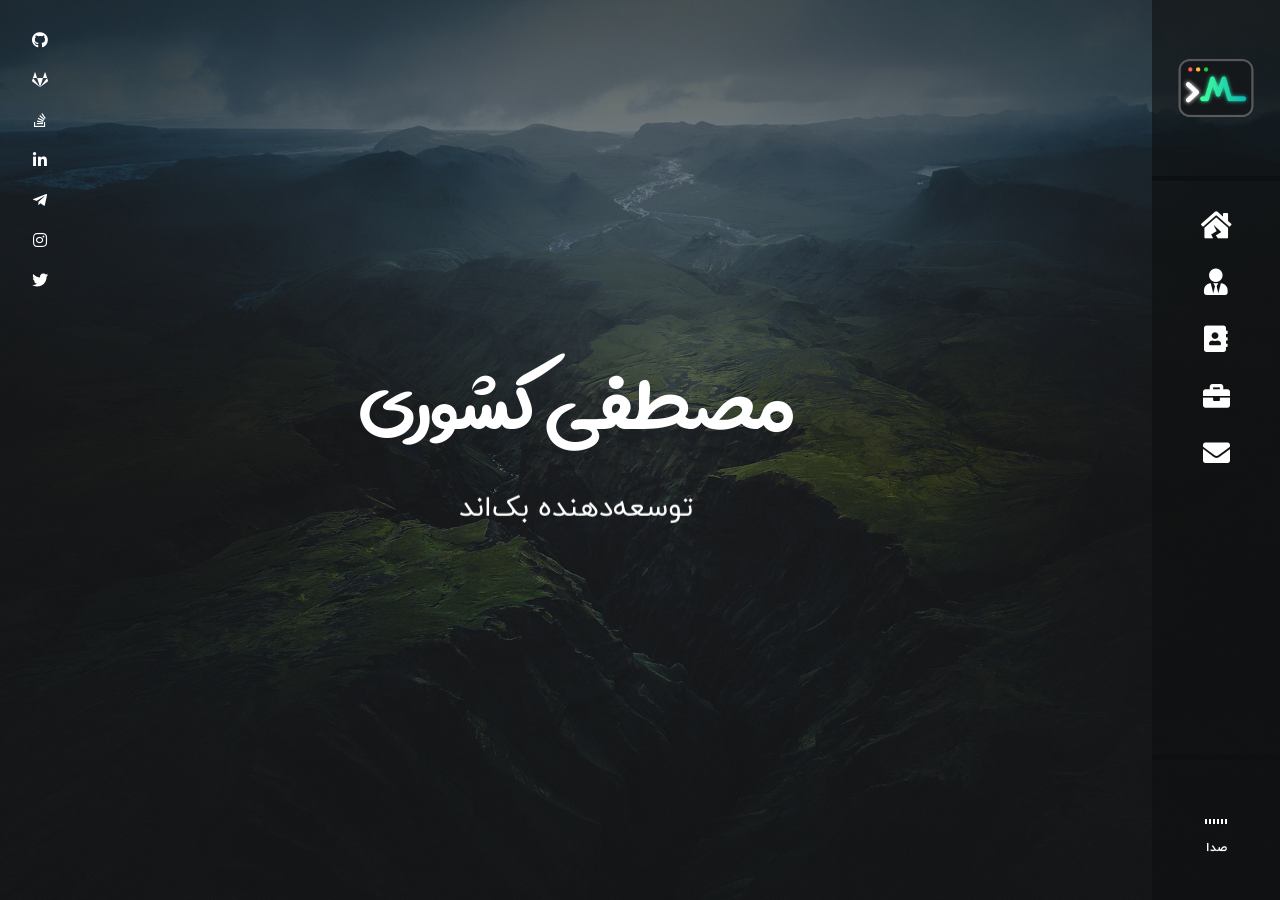
==== commit d28508bf: "SEO/perf: fix heading hierarchy and defer scripts - Change name heading in About section from h4 to " ====
--- a/index.html
+++ b/index.html
@@ -245,7 +245,7 @@
                                                     </div>
                                                 </div>
                                                 <div class="col-lg-9 col-sm-8">
-                                                    <h4>مصطفی کشوری</h4>
+                                                    <h3 class="name-title">مصطفی کشوری</h3>
                                                     <div class="loc">
                                                         <i class="fas fa-map-marked-alt"></i> مشهد، خراسان رضوی، ایران
                                                     </div>
@@ -933,31 +933,18 @@
 </div>
 
 <!-- All Script -->
-<script src="js/jquery.min.js"></script>
-<script src="js/isotope.pkgd.min.js"></script>
-<script src="js/bootstrap.min.js"></script>
-<script src="js/simplebar.js"></script>
-<script src="js/jquery.animatedheadline.min.js"></script>
-<script src="js/jquery.easypiechart.js"></script>
-<script src="js/tilt.js"></script>
-<script src="js/main.js"></script>
+<script defer src="js/jquery.min.js"></script>
+<script defer src="js/isotope.pkgd.min.js"></script>
+<script defer src="js/bootstrap.min.js"></script>
+<script defer src="js/simplebar.js"></script>
+<script defer src="js/jquery.animatedheadline.min.js"></script>
+<script defer src="js/jquery.easypiechart.js"></script>
+<script defer src="js/tilt.js"></script>
+<script defer src="js/main.js"></script>
 
 <!-- Page Script -->
-<script src="js/mgGlitch.min.js"></script>
-
-<script>
-    $(".glitch").mgGlitch({
-        destroy: false,
-        glitch: true,
-        scale: true,
-        blend: true,
-        blendModeType: "hue",
-        glitch1TimeMin: 200,
-        glitch1TimeMax: 400,
-        glitch2TimeMin: 10,
-        glitch2TimeMax: 100
-    });
-</script>
+<script defer src="js/mgGlitch.min.js"></script>
+<script defer src="js/glitch-init.js"></script>
 
 </body>
 
--- a/css/style-dark.css
+++ b/css/style-dark.css
@@ -113,6 +113,10 @@
 }
 
 h4 {
+    font-size: 18px;
+}
+
+.name-title {
     font-size: 18px;
 }
 
